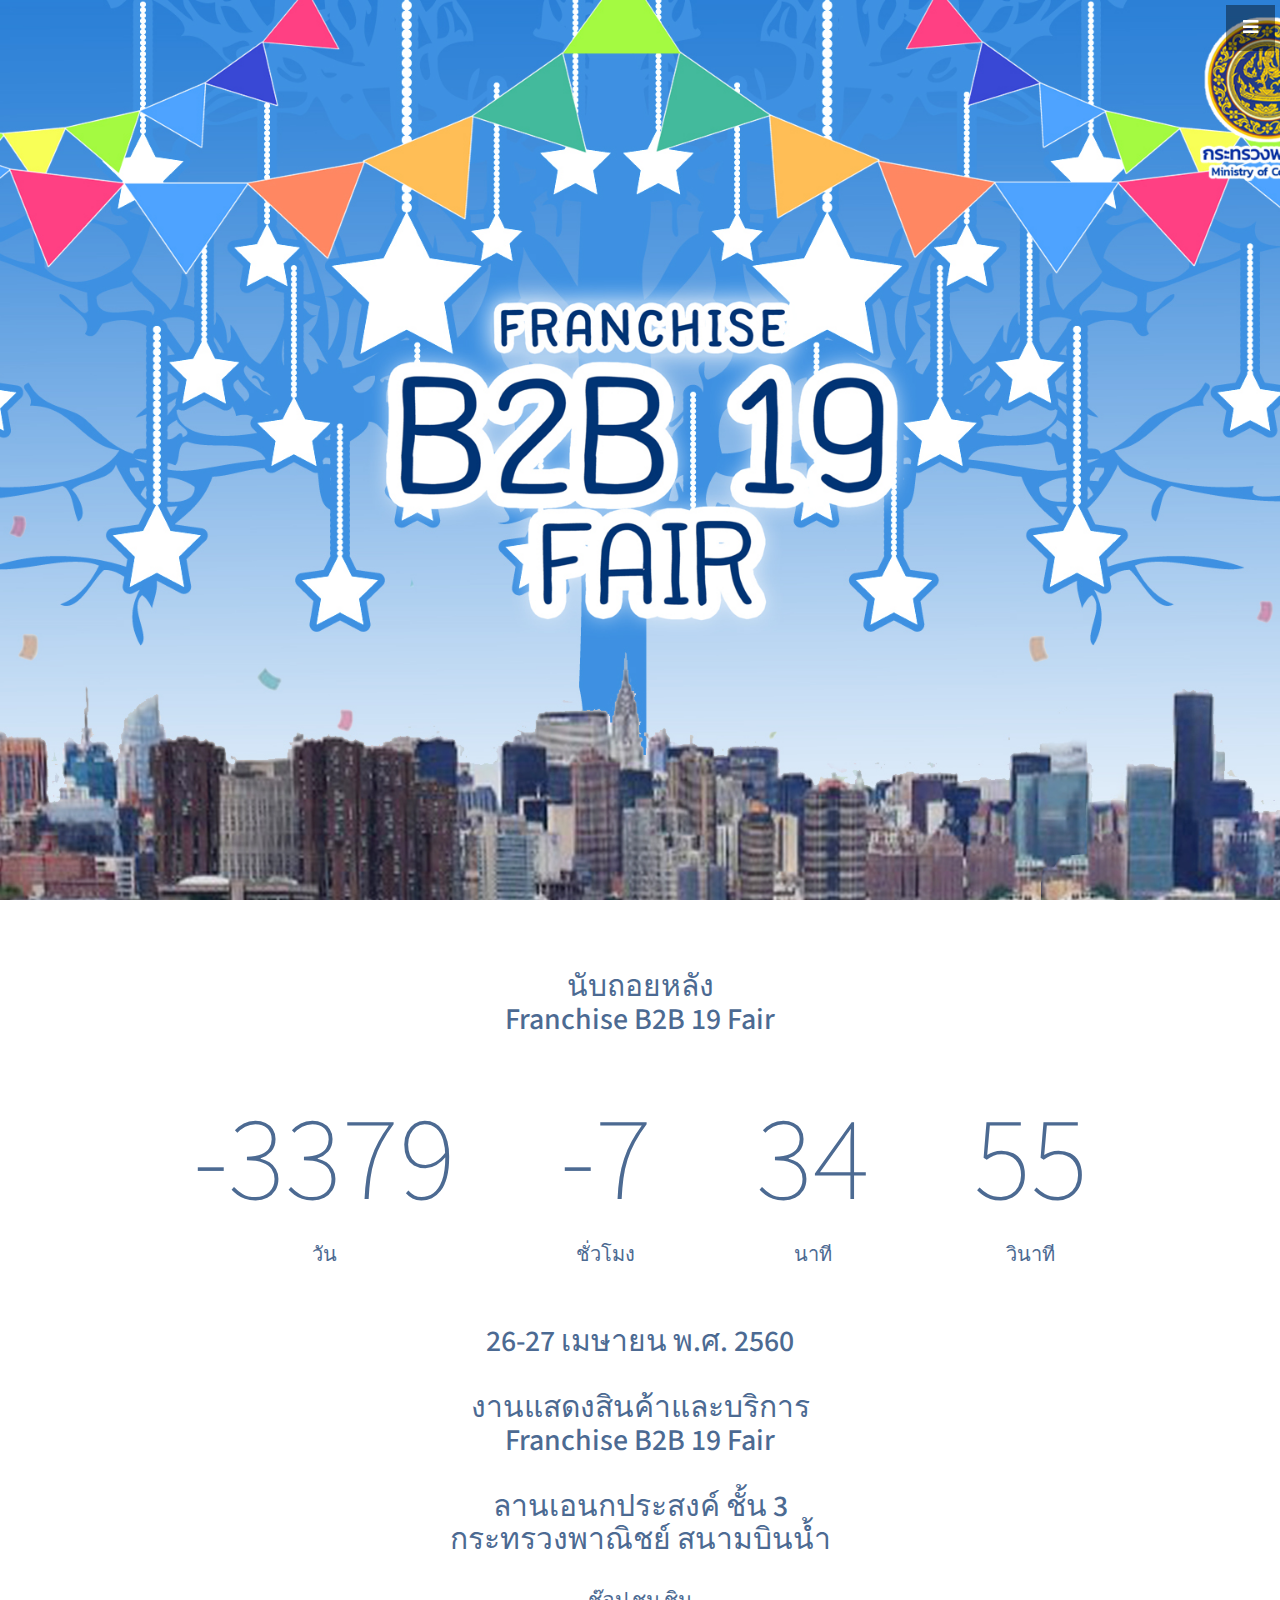
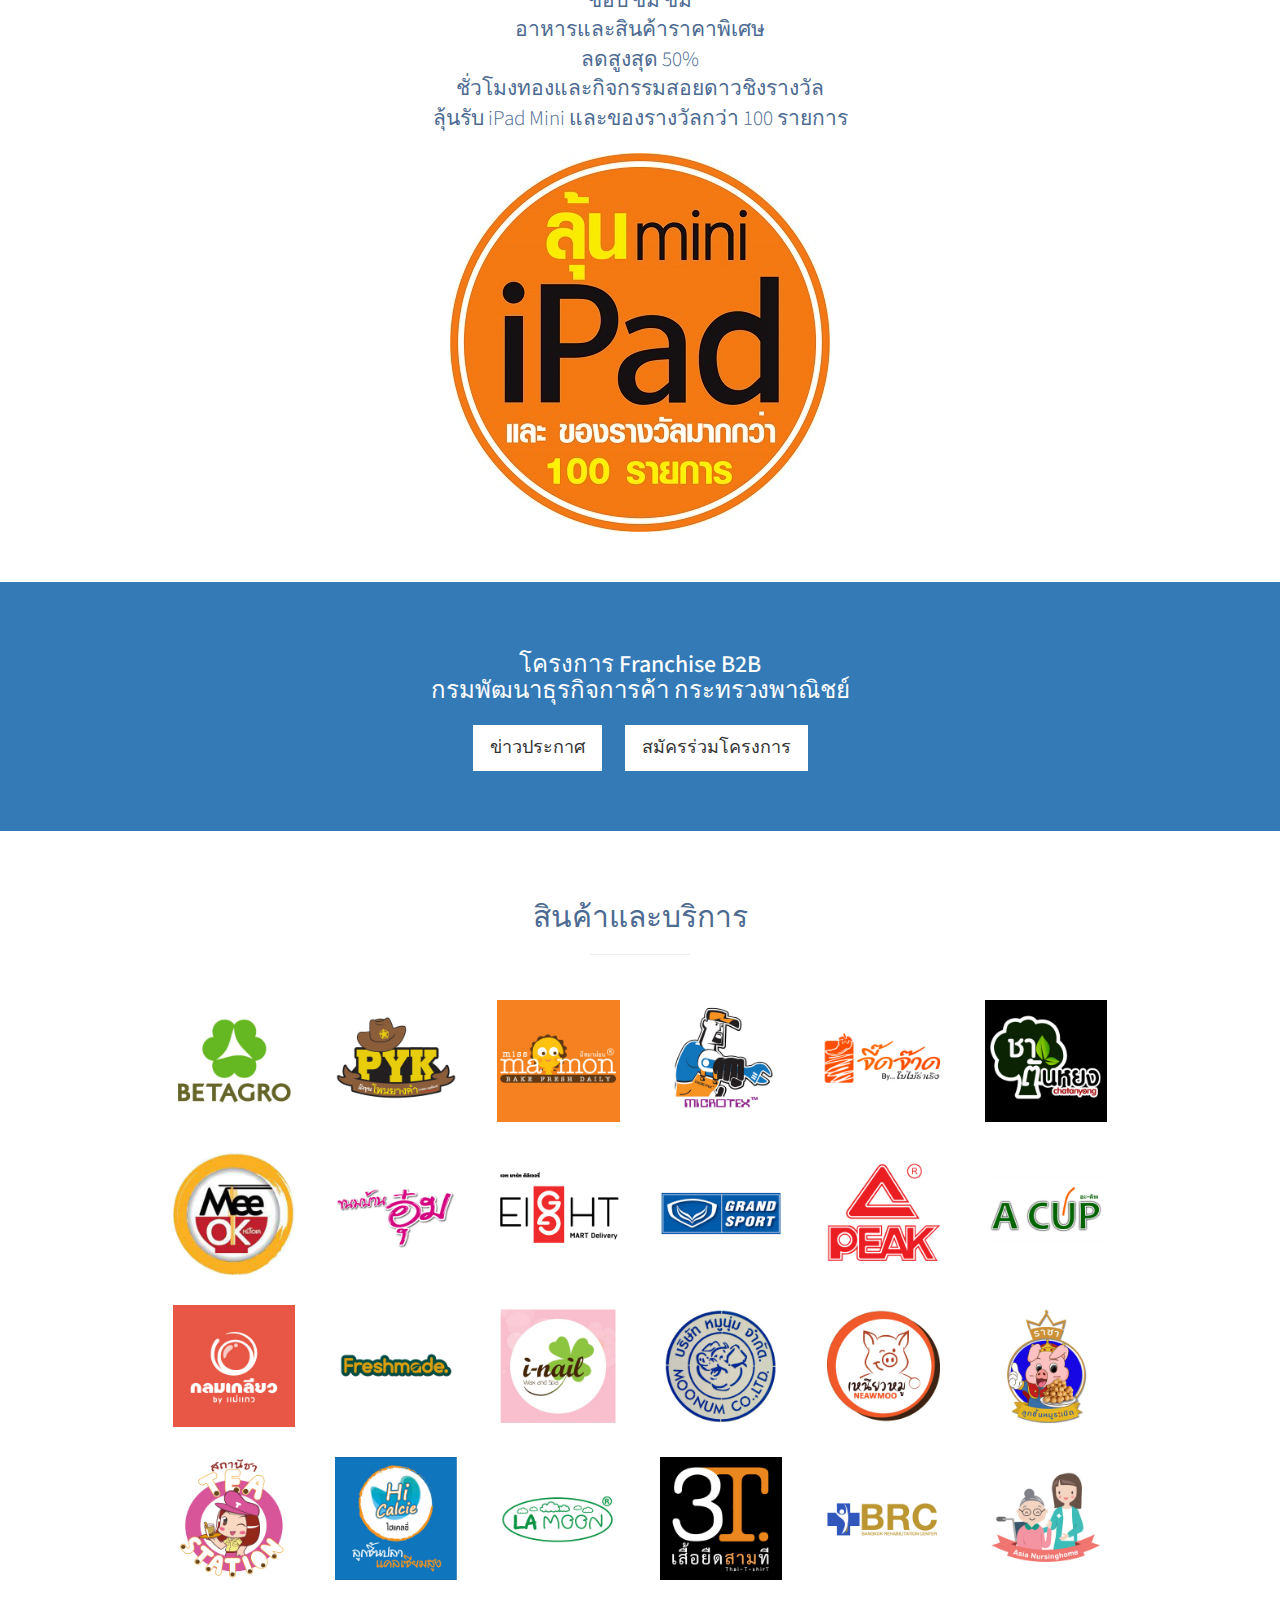
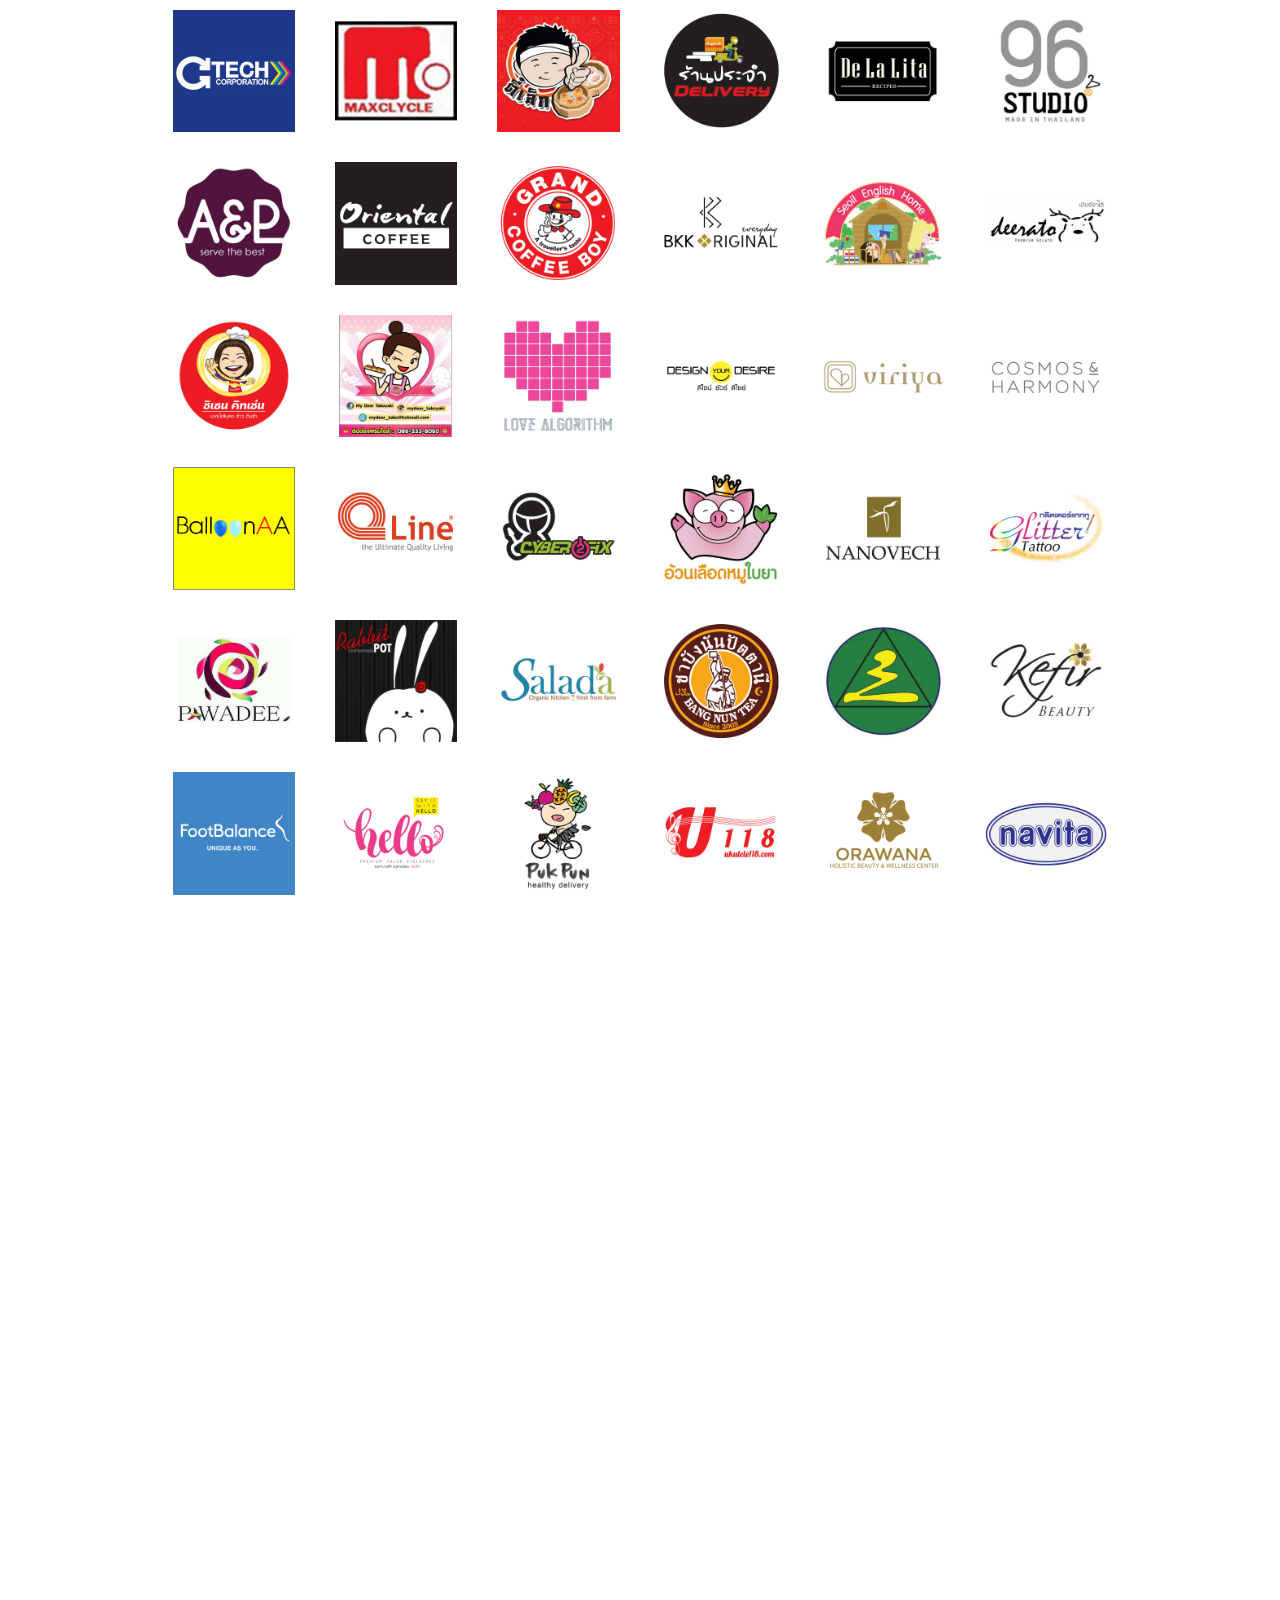
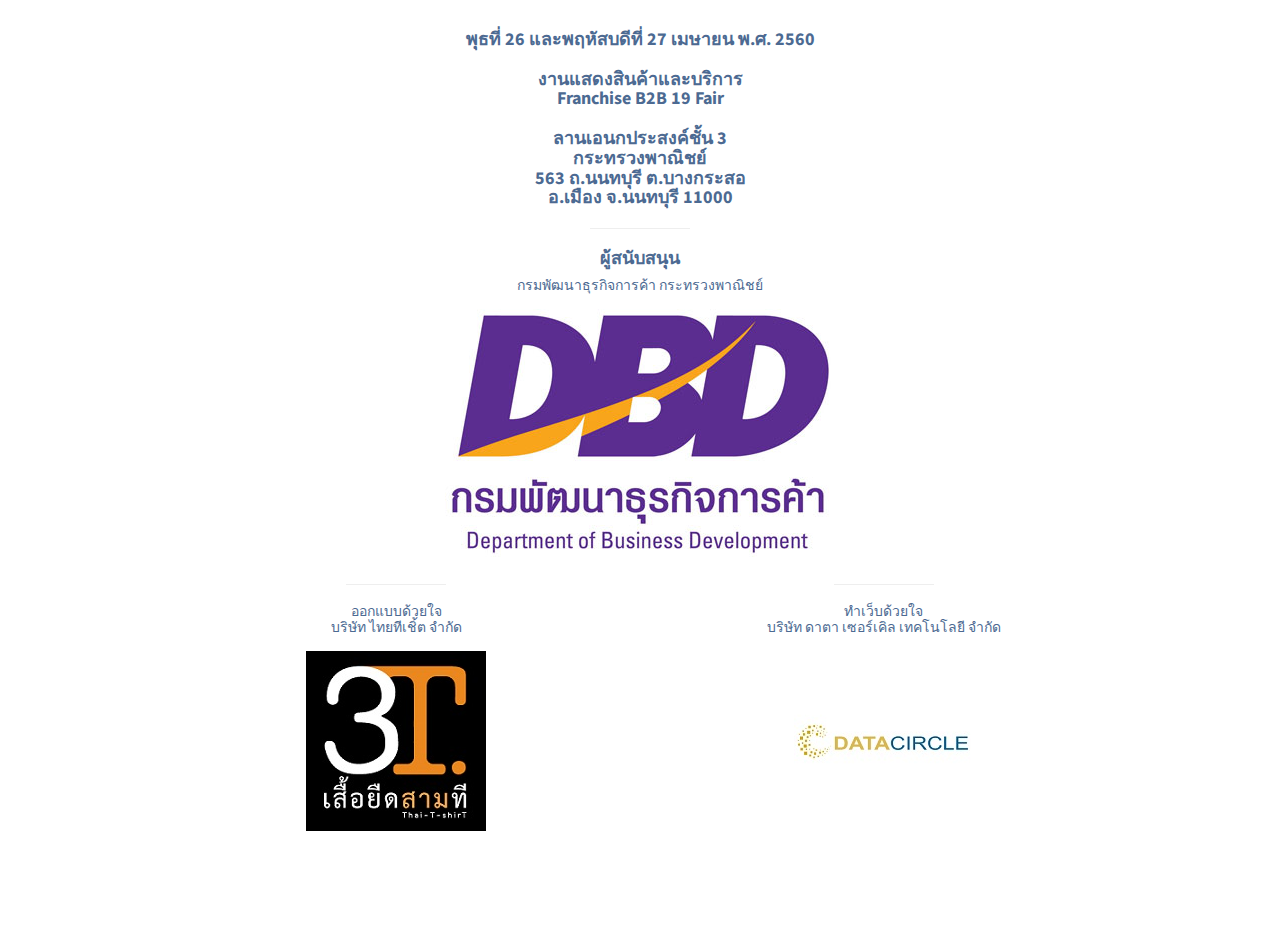
==== index.html @ 7dcd195f "Replace head image" ====
<!DOCTYPE html>
<html lang="en">
<head>
    <meta charset="utf-8">
    <meta http-equiv="X-UA-Compatible" content="IE=edge">
    <meta name="viewport" content="width=device-width, initial-scale=1">
    <meta name="description" content="Franchise B2B 19 Fair งานแสดงสินค้าและบริการวันที่ 26 และ27 เมษายน พ.ศ. 2560 ลานเอนกประสงค์ ชั้น 3 กระทรวงพาณิชย์ สนามบินน้ำ ช๊อป ชม ชิม อาหารและสินค้าราคาพิเศษ ลดสูงสุด 50% ชั่วโมงทองและกิจกรรมสอยดาวชิงรางวัล ลุ้นรับ iPad Mini และของรางวัลกว่า 100 รายการ">
    <meta name="google-site-verification" content="efz-HQY8NPCZhlXodMXHoK1rGiPyn3B67RIrDwfYwGY" />
    <meta name="keywords" content="Franchise, Fair, Event, Promotion, Discount, Market, DBD, B2B, B2B 19, B2B19">
    <meta name="keywords" content="iPad Mini, ราคาพิเศษ, ลดสูงสุด 50%, ลด 50%, ลดราคา">
    <meta name="keywords" content="กรมพัฒนาธุรกิจการค้า, กระทรวงพาณิชย์">
    <meta name="keywords" content="betagro, โพนยางคำ, missmamon, microtex, glovetex, ใบไม้ร่าเริง, ชาตันหยง">
    <meta name="keywords" content="Meeok, ขนมบ้านอุ๋ม, eight mart, grand sport, peak, footbalance, a cup coffee">
    <meta name="keywords" content="กลมเกลียว by แม่แกว, freshmade, i-nail was and spa, หมูนุ่ม, เหนียวหมู, neawmoo, ลูกชิ้นระเบิด">
    <meta name="keywords" content="สถานีชา, teastation, maxcycle, ตี๋เล็กซาลาเปา, ตี๋เล็ก ซาลาเปา, ร้านประจำ Delivery">
    <meta name="keywords" content="de la lita, 96 studio, A&P, Oriental Coffee, Grand Coffee Boy, BKK Original, Seiol English Home">
    <meta name="keywords" content="Deerato, ชิเซนคิทเช่น, QLine, Cyber2fix, อ้วนเลือดหมูใบยา, navovech, Glitter Tattoo, GlitterTattoo">
    <meta name="keywords" content="rabbitpot, กระต่ายขายหม้อ, pawadee, salada, ชาปังนันปัตตานี, Sunwa PET, Kefir Beauty,">
    <meta name="keywords" content="ขนตา Hello, Pukpan, ปลูกปั่น, Ukelule118, Orawana, Navita">
    <meta name="keywords" content="3T Thai T-Shirt, Data Circle, Data Circle Technology">
    <meta name="author" content="Joe Lersak Limwiwatkul">
    <title>Franchise B2B 19 Fair</title>
    <link href="css/bootstrap.min.css" rel="stylesheet">
    <link href="css/b2b.css" rel="stylesheet">
    <link href="font-awesome/css/font-awesome.min.css" rel="stylesheet" type="text/css">
    <link href="https://fonts.googleapis.com/css?family=Source+Sans+Pro:300,400,700,300italic,400italic,700italic" rel="stylesheet" type="text/css">
    <!-- HTML5 Shim and Respond.js IE8 support of HTML5 elements and media queries -->
    <!-- WARNING: Respond.js doesn't work if you view the page via file:// -->
    <!--[if lt IE 9]>
        <script src="https://oss.maxcdn.com/libs/html5shiv/3.7.0/html5shiv.js"></script>
        <script src="https://oss.maxcdn.com/libs/respond.js/1.4.2/respond.min.js"></script>
    <![endif]-->
</head>

<body>
    <a id="menu-toggle" href="#" class="btn btn-dark btn-lg toggle"><i class="fa fa-bars"></i></a>
    <nav id="sidebar-wrapper">
        <ul class="sidebar-nav">
            <a id="menu-close" href="#" class="btn btn-light btn-lg pull-right toggle"><i class="fa fa-times"></i></a>
            <li class="sidebar-brand">
                <a href="#top" onclick=$("#menu-close").click();>Franchise B2B 19 Fair</a>
            </li>
            <li>
                <a href="#about" onclick=$("#menu-close").click();>รายละเอียด</a>
            </li>
            <li>
                <a href="#portfolio" onclick=$("#menu-close").click();>สินค้าและบริการ</a>
            </li>
            <li>
                <a href="#contact" onclick=$("#menu-close").click();>สถานที่</a>
            </li>
        </ul>
    </nav>

    <header id="top" class="header">
        <div class="text-vertical-center">
        </div>
    </header>

    <section id="about" class="about">
        <div class="container">
            <div class="row">
                <div class="col-lg-12 text-center">
                  <h2>
                  นับถอยหลัง<br>Franchise B2B 19 Fair<h2>
                  <div id="clockdiv">
                    <div>
                      <span class="days"></span>
                      <div class="smalltext">วัน</div>
                    </div>
                    <div>
                      <span class="hours"></span>
                      <div class="smalltext">ชั่วโมง</div>
                    </div>
                    <div>
                      <span class="minutes"></span>
                      <div class="smalltext">นาที</div>
                    </div>
                    <div>
                      <span class="seconds"></span>
                      <div class="smalltext">วินาที</div>
                    </div>
                  </div>
                </div>
            </div>
            <div class="row">
                <div class="col-lg-12 text-center">
                    <h2>
                    26-27 เมษายน พ.ศ. 2560<br><br>
                    งานแสดงสินค้าและบริการ<br>
                    Franchise B2B 19 Fair<br><br>
                    ลานเอนกประสงค์ ชั้น 3<br>
                    กระทรวงพาณิชย์ สนามบินน้ำ<br>
                    </h2><br>
                    <p class="lead">
                    ช๊อป ชม ชิม<br>
                    อาหารและสินค้าราคาพิเศษ<br>
                    ลดสูงสุด 50%<br>
                    ชั่วโมงทองและกิจกรรมสอยดาวชิงรางวัล<br>
                    ลุ้นรับ iPad Mini และของรางวัลกว่า 100 รายการ<br>
                    </p>
                </div>
                <div class="col-lg-12 text-center">
                    <img class="img-responsive center-block" src="img/ipad.jpg"/>
                </div>
            </div>
        </div>
        <!-- /.container -->
    </section>

    <aside class="call-to-action bg-primary">
        <div class="container">
            <div class="row">
                <div class="col-lg-12 text-center">
                    <h3>โครงการ Franchise B2B<br>กรมพัฒนาธุรกิจการค้า กระทรวงพาณิชย์</h3>
                    <a target="_blank" href="http://www.dbd.go.th/ewt_news.php?nid=469400713&filename=index" class="btn btn-lg btn-light">ข่าวประกาศ</a>
                    <a target="_blank" href="http://www.dbd.go.th/mobile/news_view.php?nid=647" class="btn btn-lg btn-light">สมัครร่วมโครงการ</a>
                </div>
            </div>
        </div>
    </aside>

    <section id="portfolio" class="portfolio">
        <div class="container">
            <div class="row">
                <div class="col-lg-10 col-lg-offset-1 text-center">
                    <h2>สินค้าและบริการ</h2>
                    <hr class="small">
                    <br>
                    <div class="row">
                      <div class="col-xs-4 col-md-2"><a target="_blank" href="http://www.betagro.com/food/th">
                      <img class="img-portfolio img-responsive" src="b/b2b 050.jpg"></a></div>
                      <div class="col-xs-4 col-md-2"><a target="_blank" href="http://www.chokdeedimsum.com/">
                      <img class="img-portfolio img-responsive" src="b/b2b 029.jpg"></a></div>
                      <div class="col-xs-4 col-md-2"><a target="_blank" href="http://www.missmamon.com/">
                      <img class="img-portfolio img-responsive" src="b/b2b 003.jpg"></a></div>
                      <div class="col-xs-4 col-md-2"><a target="_blank" href="http://www.glovetex.com/">
                      <img class="img-portfolio img-responsive" src="b/b2b 063.jpg"></a></div>
                      <div class="col-xs-4 col-md-2"><a target="_blank" href="https://www.facebook.com/%E0%B8%88%E0%B8%B5%E0%B9%8A%E0%B8%94%E0%B8%88%E0%B9%8A%E0%B8%B2%E0%B8%94-by-%E0%B9%83%E0%B8%9A%E0%B9%84%E0%B8%A1%E0%B9%89%E0%B8%A3%E0%B9%88%E0%B8%B2%E0%B9%80%E0%B8%A3%E0%B8%B4%E0%B8%87-445430405650750/">
                      <img class="img-portfolio img-responsive" src="b/b2b 011.jpg"></a></div>
                      <div class="col-xs-4 col-md-2"><a target="_blank" href="https://sites.google.com/a/sau.ac.th/cha-tanhyng/tid-tx-fae-rn-sis">
                      <img class="img-portfolio img-responsive" src="b/b2b 023.jpg"></a></div>
                    </div>
                    <br>
                    <div class="row">
                      <div class="col-xs-4 col-md-2"><a target="_blank" href="https://www.facebook.com/MeeOK11/">
                      <img class="img-portfolio img-responsive" src="b/b2b 001.jpg"></a></div>
                      <div class="col-xs-4 col-md-2"><a target="_blank" href="https://www.facebook.com/kanomBaanAum/">
                      <img class="img-portfolio img-responsive" src="b/b2b 002.jpg"></a></div>
                      <div class="col-xs-4 col-md-2"><a target="_blank" href="https://www.facebook.com/EightMart/">
                      <img class="img-portfolio img-responsive" src="b/b2b 004.jpg"></a></div>
                      <div class="col-xs-4 col-md-2"><a target="_blank" href="http://grandsport.com/web/index.php">
                      <img class="img-portfolio img-responsive" src="b/b2b 062.jpg"></a></div>
                      <div class="col-xs-4 col-md-2"><a target="_blank" href="https://www.facebook.com/peaksportthailandfanpage/">
                      <img class="img-portfolio img-responsive" src="b/b2b 006.jpg"></a></div>
                      <div class="col-xs-4 col-md-2"><a target="_blank" href="https://www.facebook.com/acupbyjoe/">
                      <img class="img-portfolio img-responsive" src="b/b2b 007.jpg"></a></div>
                    </div>
                    <br>
                    <div class="row">
                      <div class="col-xs-4 col-md-2"><a target="_blank" href="https://www.facebook.com/bualoyKK/">
                      <img class="img-portfolio img-responsive" src="b/b2b 008.jpg"></a></div>
                      <div class="col-xs-4 col-md-2"><a target="_blank" href="#">
                      <img class="img-portfolio img-responsive" src="b/b2b 009.jpg"></a></div>
                      <div class="col-xs-4 col-md-2"><a target="_blank" href="https://www.facebook.com/i.wax.spa/">
                      <img class="img-portfolio img-responsive" src="b/b2b 010.jpg"></a></div>
                      <div class="col-xs-4 col-md-2"><a target="_blank" href="https://www.facebook.com/nop.moonoom/">
                      <img class="img-portfolio img-responsive" src="b/b2b 052.jpg"></a></div>
                      <div class="col-xs-4 col-md-2"><a target="_blank" href="https://www.facebook.com/neawmoogroup/">
                      <img class="img-portfolio img-responsive" src="b/b2b 012.jpg"></a></div>
                      <div class="col-xs-4 col-md-2"><a target="_blank" href="https://www.facebook.com/rajaporkball/">
                      <img class="img-portfolio img-responsive" src="b/b2b 067.jpg"></a></div>
                    </div>
                    <br>
                    <div class="row">
                      <div class="col-xs-4 col-md-2"><a target="_blank" href="https://www.facebook.com/Teastation">
                      <img class="img-portfolio img-responsive" src="b/b2b 014.jpg"></a></div>
                      <div class="col-xs-4 col-md-2"><a target="_blank" href="https://www.facebook.com/hicalciesadmin/">
                      <img class="img-portfolio img-responsive" src="b/b2b 016.jpg"></a></div>
                      <div class="col-xs-4 col-md-2"><a target="_blank" href="https://www.facebook.com/%E0%B8%A5%E0%B8%B0%E0%B8%A1%E0%B8%B8%E0%B8%99-%E0%B8%9E%E0%B8%B8%E0%B8%94%E0%B8%94%E0%B8%B4%E0%B9%89%E0%B8%87%E0%B8%A1%E0%B8%B0%E0%B8%9E%E0%B8%A3%E0%B9%89%E0%B8%B2%E0%B8%A7%E0%B8%AD%E0%B9%88%E0%B8%AD%E0%B8%99-%E0%B8%AA%E0%B8%B2%E0%B8%82%E0%B8%B2%E0%B9%83%E0%B8%AB%E0%B8%8D%E0%B9%88-607990685970882/">
                      <img class="img-portfolio img-responsive" src="b/b2b 017.jpg"></a></div>
                      <div class="col-xs-4 col-md-2"><a target="_blank" href="http://www.thai-t-shirt.com/">
                      <img class="img-portfolio img-responsive" src="b/b2b 019.jpg"></a></div>
                      <div class="col-xs-4 col-md-2"><a target="_blank" href="http://www.bkkrehabcenter.com">
                      <img class="img-portfolio img-responsive" src="b/b2b 022.jpg"></a></div>
                      <div class="col-xs-4 col-md-2"><a target="_blank" href="http://www.asianursinghome.com">
                      <img class="img-portfolio img-responsive" src="b/b2b 049.jpg"></a></div>
                    </div>
                    <br>
                    <div class="row">
                      <div class="col-xs-4 col-md-2"><a target="_blank" href="http://www.g-techgroup.com/g-techproducts/index.php">
                      <img class="img-portfolio img-responsive" src="b/b2b 015.jpg"></a></div>
                      <div class="col-xs-4 col-md-2"><a target="_blank" href="https://www.facebook.com/profile.php?id=100001467296195">
                      <img class="img-portfolio img-responsive" src="b/b2b 024.jpg"></a></div>
                      <div class="col-xs-4 col-md-2"><a target="_blank" href="https://www.facebook.com/teeleksalapao/">
                      <img class="img-portfolio img-responsive" src="b/b2b 025.jpg"></a></div>
                      <div class="col-xs-4 col-md-2"><a target="_blank" href="https://www.facebook.com/ranprajum/">
                      <img class="img-portfolio img-responsive" src="b/b2b 026.jpg"></a></div>
                      <div class="col-xs-4 col-md-2"><a target="_blank" href="https://www.facebook.com/delalita.recipes/">
                      <img class="img-portfolio img-responsive" src="b/b2b 027.jpg"></a></div>
                      <div class="col-xs-4 col-md-2"><a target="_blank" href="https://www.facebook.com/96StudioShop/">
                      <img class="img-portfolio img-responsive" src="b/b2b 028.jpg"></a></div>
                    </div>
                    <br>
                    <div class="row">
                      <div class="col-xs-4 col-md-2"><a target="_blank" href="http://www.organicmangosteen.net/">
                      <img class="img-portfolio img-responsive" src="b/b2b 030.jpg"></a></div>
                      <div class="col-xs-4 col-md-2"><a target="_blank" href="https://www.facebook.com/orientalcoffeeandtea/">
                      <img class="img-portfolio img-responsive" src="b/b2b 031.jpg"></a></div>
                      <div class="col-xs-4 col-md-2"><a target="_blank" href="http://www.coffeeboy.co.th/15061428/grand-coffee-boy">
                      <img class="img-portfolio img-responsive" src="b/b2b 032.jpg"></a></div>
                      <div class="col-xs-4 col-md-2"><a target="_blank" href="https://www.facebook.com/bkkoriginal/">
                      <img class="img-portfolio img-responsive" src="b/b2b 033.jpg"></a></div>
                      <div class="col-xs-4 col-md-2"><a target="_blank" href="#">
                      <img class="img-portfolio img-responsive" src="b/b2b 034.jpg"></a></div>
                      <div class="col-xs-4 col-md-2"><a target="_blank" href="https://www.facebook.com/deerato/">
                      <img class="img-portfolio img-responsive" src="b/b2b 035.jpg"></a></div>
                    </div>
                    <br>
                    <div class="row">
                      <div class="col-xs-4 col-md-2"><a target="_blank" href="https://www.facebook.com/ILoveChiseng/">
                      <img class="img-portfolio img-responsive" src="b/b2b 036.jpg"></a></div>
                      <div class="col-xs-4 col-md-2"><a target="_blank" href="https://www.facebook.com/MyDearTakoyaki/">
                      <img class="img-portfolio img-responsive" src="b/b2b 037.jpg"></a></div>
                      <div class="col-xs-4 col-md-2"><a target="_blank" href="https://www.facebook.com/lovalgorithm/">
                      <img class="img-portfolio img-responsive" src="b/b2b 040.jpg"></a></div>
                      <div class="col-xs-4 col-md-2"><a target="_blank" href="#">
                      <img class="img-portfolio img-responsive" src="b/b2b 041.jpg"></a></div>
                      <div class="col-xs-4 col-md-2"><a target="_blank" href="https://www.facebook.com/viriya.weddingcard/">
                      <img class="img-portfolio img-responsive" src="b/b2b 043.jpg"></a></div>
                      <div class="col-xs-4 col-md-2"><a target="_blank" href="http://www.cosmosandharmony.com">
                      <img class="img-portfolio img-responsive" src="b/b2b 044.jpg"></a></div>
                    </div>
                    <br>
                    <div class="row">
                      <div class="col-xs-4 col-md-2"><a target="_blank" href="http://www.balloonaa.com/">
                      <img class="img-portfolio img-responsive" src="b/b2b 046.jpg"></a></div>
                      <div class="col-xs-4 col-md-2"><a target="_blank" href="http://www.qline.co.th/">
                      <img class="img-portfolio img-responsive" src="b/b2b 047.jpg"></a></div>
                      <div class="col-xs-4 col-md-2"><a target="_blank" href="http://www.cyber2fix.com/">
                      <img class="img-portfolio img-responsive" src="b/b2b 048.jpg"></a></div>
                      <div class="col-xs-4 col-md-2"><a target="_blank" href="https://www.facebook.com/%E0%B8%AD%E0%B9%89%E0%B8%A7%E0%B8%99%E0%B9%80%E0%B8%A5%E0%B8%B7%E0%B8%AD%E0%B8%94%E0%B8%AB%E0%B8%A1%E0%B8%B9%E0%B9%83%E0%B8%9A%E0%B8%A2%E0%B8%B2-%E0%B8%97%E0%B9%88%E0%B8%B2%E0%B8%AD%E0%B8%B4%E0%B8%90-247383912061578/">
                      <img class="img-portfolio img-responsive" src="b/b2b 021.jpg"></a></div>
                      <div class="col-xs-4 col-md-2"><a target="_blank" href="http://www.nanovechshop.com/">
                      <img class="img-portfolio img-responsive" src="b/b2b 051.jpg"></a></div>
                      <div class="col-xs-4 col-md-2"><a target="_blank" href="http://www.glitter-tattoo.com/">
                      <img class="img-portfolio img-responsive" src="b/b2b 053.jpg"></a></div>
                    </div>
                    <br>
                    <div class="row">
                      <div class="col-xs-4 col-md-2"><a target="_blank" href="#">
                      <img class="img-portfolio img-responsive" src="b/b2b 054.jpg"></a></div>
                      <div class="col-xs-4 col-md-2"><a target="_blank" href="https://www.facebook.com/RabbitPot1/">
                      <img class="img-portfolio img-responsive" src="b/b2b 055.jpg"></a></div>
                      <div class="col-xs-4 col-md-2"><a target="_blank" href="https://www.facebook.com/SaladaOrganicKitchen/">
                      <img class="img-portfolio img-responsive" src="b/b2b 056.jpg"></a></div>
                      <div class="col-xs-4 col-md-2"><a target="_blank" href="https://www.facebook.com/%E0%B8%8A%E0%B8%B2%E0%B8%9A%E0%B8%B1%E0%B8%87%E0%B8%99%E0%B8%B1%E0%B8%99-%E0%B8%9B%E0%B8%B1%E0%B8%95%E0%B8%95%E0%B8%B2%E0%B8%99%E0%B8%B5-339356502935417/">
                      <img class="img-portfolio img-responsive" src="b/b2b 057.jpg"></a></div>
                      <div class="col-xs-4 col-md-2"><a target="_blank" href="http://www.sunwapet.com/">
                      <img class="img-portfolio img-responsive" src="b/b2b 058.jpg"></a></div>
                      <div class="col-xs-4 col-md-2"><a target="_blank" href="https://www.facebook.com/kefirbeautycollectionproduct/">
                      <img class="img-portfolio img-responsive" src="b/b2b 059.jpg"></a></div>
                    </div>
                    <br>
                    <div class="row">
                      <div class="col-xs-4 col-md-2"><a target="_blank" href="https://www.facebook.com/FootBalanceThailand/">
                      <img class="img-portfolio img-responsive" src="b/b2b 060.jpg"></a></div>
                      <div class="col-xs-4 col-md-2"><a target="_blank" href="https://www.facebook.com/hello.eyelashes/">
                      <img class="img-portfolio img-responsive" src="b/b2b 061.jpg"></a></div>
                      <div class="col-xs-4 col-md-2"><a target="_blank" href="https://www.pukpun.com/th/main">
                      <img class="img-portfolio img-responsive" src="b/b2b 005.jpg"></a></div>
                      <div class="col-xs-4 col-md-2"><a target="_blank" href="http://www.ukulele118.com/store/">
                      <img class="img-portfolio img-responsive" src="b/b2b 064.jpg"></a></div>
                      <div class="col-xs-4 col-md-2"><a target="_blank" href="http://drorawan.com/orawana-body-treatment/">
                      <img class="img-portfolio img-responsive" src="b/b2b 065.jpg"></a></div>
                      <div class="col-xs-4 col-md-2"><a target="_blank" href="https://www.facebook.com/meloncenter">
                      <img class="img-portfolio img-responsive" src="b/b2b 066.jpg"></a></div>
                    </div>
                    <br>
                    <div class="row">
                    </div>
                </div>
                <!-- /.col-lg-10 -->
            </div>
            <!-- /.row -->
        </div>
        <!-- /.container -->
    </section>

    <section id="contact" class="map">
        <iframe width="100%" height="100%" frameborder="0" scrolling="no" marginheight="0" marginwidth="0" src="https://www.google.com/maps/embed?pb=!1m18!1m12!1m3!1d3873.2648632310547!2d100.48460551384065!3d13.883104797979898!2m3!1f0!2f0!3f0!3m2!1i1024!2i768!4f13.1!3m3!1m2!1s0x30e29b4f1ae98413%3A0x6595e0cb4e834d94!2z4LiB4Lij4Lih4Lie4Lix4LiS4LiZ4Liy4LiY4Li44Lij4LiB4Li04LiI4LiB4Liy4Lij4LiE4LmJ4LiyIOC4geC4o-C4sOC4l-C4o-C4p-C4h-C4nuC4suC4k-C4tOC4iuC4ouC5jA!5e0!3m2!1sen!2sth!4v1492057896187"></iframe></iframe>
        <br />
        <small>
            <a href="https://www.google.com/maps/embed?pb=!1m18!1m12!1m3!1d3873.2648632310547!2d100.48460551384065!3d13.883104797979898!2m3!1f0!2f0!3f0!3m2!1i1024!2i768!4f13.1!3m3!1m2!1s0x30e29b4f1ae98413%3A0x6595e0cb4e834d94!2z4LiB4Lij4Lih4Lie4Lix4LiS4LiZ4Liy4LiY4Li44Lij4LiB4Li04LiI4LiB4Liy4Lij4LiE4LmJ4LiyIOC4geC4o-C4sOC4l-C4o-C4p-C4h-C4nuC4suC4k-C4tOC4iuC4ouC5jA!5e0!3m2!1sen!2sth!4v1492057896187"></a>
        </small>
    </section>

    <footer>
        <div class="container">
            <div class="row">
                <div class="col-lg-10 col-lg-offset-1 text-center">
                    <h4><strong>
                    พุธที่ 26 และพฤหัสบดีที่ 27 เมษายน พ.ศ. 2560<br><br>
                    งานแสดงสินค้าและบริการ<br>
                    Franchise B2B 19 Fair<br><br>
                    ลานเอนกประสงค์ชั้น 3<br>
                    กระทรวงพาณิชย์<br>
                    563 ถ.นนทบุรี ต.บางกระสอ <br>
                    อ.เมือง จ.นนทบุรี 11000
                    </strong></h4>
                    <hr class="small">
                    <h4>
                        <strong>ผู้สนับสนุน</strong><br><h4>
                        <h5>กรมพัฒนาธุรกิจการค้า กระทรวงพาณิชย์</h5>
                        <a target="_blank" href="http://www.dbd.go.th"><img class="img-portfolio img-responsive" src="img/dbd.jpg"/></a>
                </div>
              </div>
              <div class="row">
                <div class="col-lg-3 col-lg-offset-2 text-center">
                  <hr class="small">
                  <h5>ออกแบบด้วยใจ<br>บริษัท ไทยทีเชิ้ต จำกัด</h5>
                  <a target="_blank" href="http://www.thai-t-shirt.com">
                    <img class="img-portfolio img-responsive" src="img/b2b 019.jpg"/></a>
                </div>
                <div class="col-lg-3 col-lg-offset-2 text-center">
                  <hr class="small">
                  <h5>ทำเว็บด้วยใจ<br>บริษัท ดาตา เซอร์เคิล เทคโนโลยี จำกัด</h5>
                  <a target="_blank" href="mailto:joe@datacircle.xyz">
                    <img class="img-portfolio img-responsive" src="img/b2b 013.jpg"/></a>
                </div>
                    <!-- <div class="col-sm-4 col-xs-6 text-center">
                    </div>-->
            </div>
        </div>
        <a id="to-top" href="#top" class="btn btn-dark btn-lg"><i class="fa fa-chevron-up fa-fw fa-1x"></i></a>
    </footer>

    <script src="js/jquery.js"></script>
    <script src="js/bootstrap.min.js"></script>
    <script src="js/clock.js"></script>
    <script>
    $("#menu-close").click(function(e) {
        e.preventDefault();
        $("#sidebar-wrapper").toggleClass("active");
    });
    $("#menu-toggle").click(function(e) {
        e.preventDefault();
        $("#sidebar-wrapper").toggleClass("active");
    });
    $(function() {
        $('a[href*=#]:not([href=#],[data-toggle],[data-target],[data-slide])').click(function() {
            if (location.pathname.replace(/^\//, '') == this.pathname.replace(/^\//, '') || location.hostname == this.hostname) {
                var target = $(this.hash);
                target = target.length ? target : $('[name=' + this.hash.slice(1) + ']');
                if (target.length) {
                    $('html,body').animate({
                        scrollTop: target.offset().top
                    }, 1000);
                    return false;
                }
            }
        });
    });
    var fixed = false;
    $(document).scroll(function() {
        if ($(this).scrollTop() > 250) {
            if (!fixed) {
                fixed = true;
                // $('#to-top').css({position:'fixed', display:'block'});
                $('#to-top').show("slow", function() {
                    $('#to-top').css({
                        position: 'fixed',
                        display: 'block'
                    });
                });
            }
        } else {
            if (fixed) {
                fixed = false;
                $('#to-top').hide("slow", function() {
                    $('#to-top').css({
                        display: 'none'
                    });
                });
            }
        }
    });
    // Disable Google Maps scrolling
    // See http://stackoverflow.com/a/25904582/1607849
    // Disable scroll zooming and bind back the click event
    var onMapMouseleaveHandler = function(event) {
        var that = $(this);
        that.on('click', onMapClickHandler);
        that.off('mouseleave', onMapMouseleaveHandler);
        that.find('iframe').css("pointer-events", "none");
    }
    var onMapClickHandler = function(event) {
            var that = $(this);
            // Disable the click handler until the user leaves the map area
            that.off('click', onMapClickHandler);
            // Enable scrolling zoom
            that.find('iframe').css("pointer-events", "auto");
            // Handle the mouse leave event
            that.on('mouseleave', onMapMouseleaveHandler);
        }
        // Enable map zooming with mouse scroll when the user clicks the map
    $('.map').on('click', onMapClickHandler);
    (function(i,s,o,g,r,a,m){i['GoogleAnalyticsObject']=r;i[r]=i[r]||function(){
    (i[r].q=i[r].q||[]).push(arguments)},i[r].l=1*new Date();a=s.createElement(o),
    m=s.getElementsByTagName(o)[0];a.async=1;a.src=g;m.parentNode.insertBefore(a,m)
    })(window,document,'script','https://www.google-analytics.com/analytics.js','ga');
      ga('create', 'UA-97419580-1', 'auto');
      ga('send', 'pageview');
    </script>
</body>
</html>
---- css/b2b.css ----
/* Global Styles */

html,
body {
    width: 100%;
    height: 100%;
}

body {
	color: #4C6A92;	
    font-family: "Source Sans Pro","Helvetica Neue",Helvetica,Arial,sans-serif;
}

.text-vertical-center {
    display: table-cell;
    text-align: center;
    vertical-align: middle;
}

.text-vertical-center h1 {
    margin: 0;
    padding: 0;
    font-size: 4.5em;
    font-weight: 700;
}

/* Custom Button Styles */

.btn-dark {
    border-radius: 0;
    color: #fff;
    background-color: rgba(0,0,0,0.4);
}

.btn-dark:hover,
.btn-dark:focus,
.btn-dark:active {
    color: #fff;
    background-color: rgba(0,0,0,0.7);
}

.btn-light {
    border-radius: 0;
    color: #333;
    background-color: rgb(255,255,255);
}

.btn-light:hover,
.btn-light:focus,
.btn-light:active {
    color: #333;
    background-color: rgba(255,255,255,0.8);
}

/* Custom Horizontal Rule */

hr.small {
    max-width: 100px;
}

/* Side Menu */

#sidebar-wrapper {
    z-index: 1000;
    position: fixed;
    right: 0;
    width: 250px;
    height: 100%;
    transform: translateX(250px);
    overflow-y: auto;
    background: #222;
    -webkit-transition: all 0.4s ease 0s;
    -moz-transition: all 0.4s ease 0s;
    -ms-transition: all 0.4s ease 0s;
    -o-transition: all 0.4s ease 0s;
    transition: all 0.4s ease 0s;
}

.sidebar-nav {
    position: absolute;
    top: 0;
    width: 250px;
    margin: 0;
    padding: 0;
    list-style: none;
}

.sidebar-nav li {
    text-indent: 20px;
    line-height: 40px;
}

.sidebar-nav li a {
    display: block;
    text-decoration: none;
    color: #999;
}

.sidebar-nav li a:hover {
    text-decoration: none;
    color: #fff;
    background: rgba(255,255,255,0.2);
}

.sidebar-nav li a:active,
.sidebar-nav li a:focus {
    text-decoration: none;
}

.sidebar-nav > .sidebar-brand {
    height: 55px;
    font-size: 18px;
    line-height: 55px;
}

.sidebar-nav > .sidebar-brand a {
    color: #999;
}

.sidebar-nav > .sidebar-brand a:hover {
    color: #fff;
    background: none;
}

#menu-toggle {
    z-index: 1;
    position: fixed;
    top: 0;
    right: 0;
}

#sidebar-wrapper.active {
    right: 250px;
    width: 250px;
    -webkit-transition: all 0.4s ease 0s;
    -moz-transition: all 0.4s ease 0s;
    -ms-transition: all 0.4s ease 0s;
    -o-transition: all 0.4s ease 0s;
    transition: all 0.4s ease 0s;
}

.toggle {
    margin: 5px 5px 0 0;
}

/* Header */

.header {
    display: table;
    position: relative;
    width: 100%;
    height: 100%;
    background: url(../img/b2bhead02.jpg) no-repeat center center scroll;
    -webkit-background-size: cover;
    -moz-background-size: cover;
    background-size: cover;
    -o-background-size: cover;
}

/* About */

.about {
    padding: 50px 0;
}

/* Services */

.services {
    padding: 50px 0;
}

.service-item {
    margin-bottom: 30px;
}

/* Callout */

.callout {
    display: table;
    width: 100%;
    height: 100%;
    color: #fff;
    background: url(../img/dbd_franchise.jpg) no-repeat center center scroll;
    -webkit-background-size: cover;
    -moz-background-size: cover;
    background-size: cover;
    -o-background-size: cover;
}

/* Portfolio */

.portfolio {
	margin: 50px 0 100px 0;
    /* padding: 50px 0; */
}

.portfolio-item {
    margin-bottom: 30px;
}

.img-portfolio {
    margin: 0 auto;
    padding: 5px 5px;
    vertical-align: middle;
}

.img-portfolio:hover {
    opacity: 0.8;
}

/* Call to Action */

.call-to-action {
    padding: 50px 0;
}

.call-to-action .btn {
    margin: 10px;
}

/* Map */

.map {
    height: 500px;
}

@media(max-width:768px) {
    .map {
        height: 75%;
    }
}

.map iframe {
    pointer-events: none;
}

/* Footer */

footer {
    padding: 100px 0;
}

#to-top {
  display: none;
  position: fixed;
  bottom: 5px;
  right: 5px;
}

/* Clockdiv */

#clockdiv{
	display: inline-block;
	font-weight: 200;
	text-align: center;
	font-size: 120px;
}

#clockdiv > div{
	margin: 20px;
	display: inline-block;
	padding: 10px;
	/* border-radius: 3px;*/
	/* background: #00BF96; */
}

#clockdiv div > span{ 
	display: inline-block;  
	padding: 10px;
	/* border-radius: 3px;
	background: #00816A; */
}

.smalltext{
	font-family: san-serif; 
	padding-top: 5px;
	font-size: 20px;
}
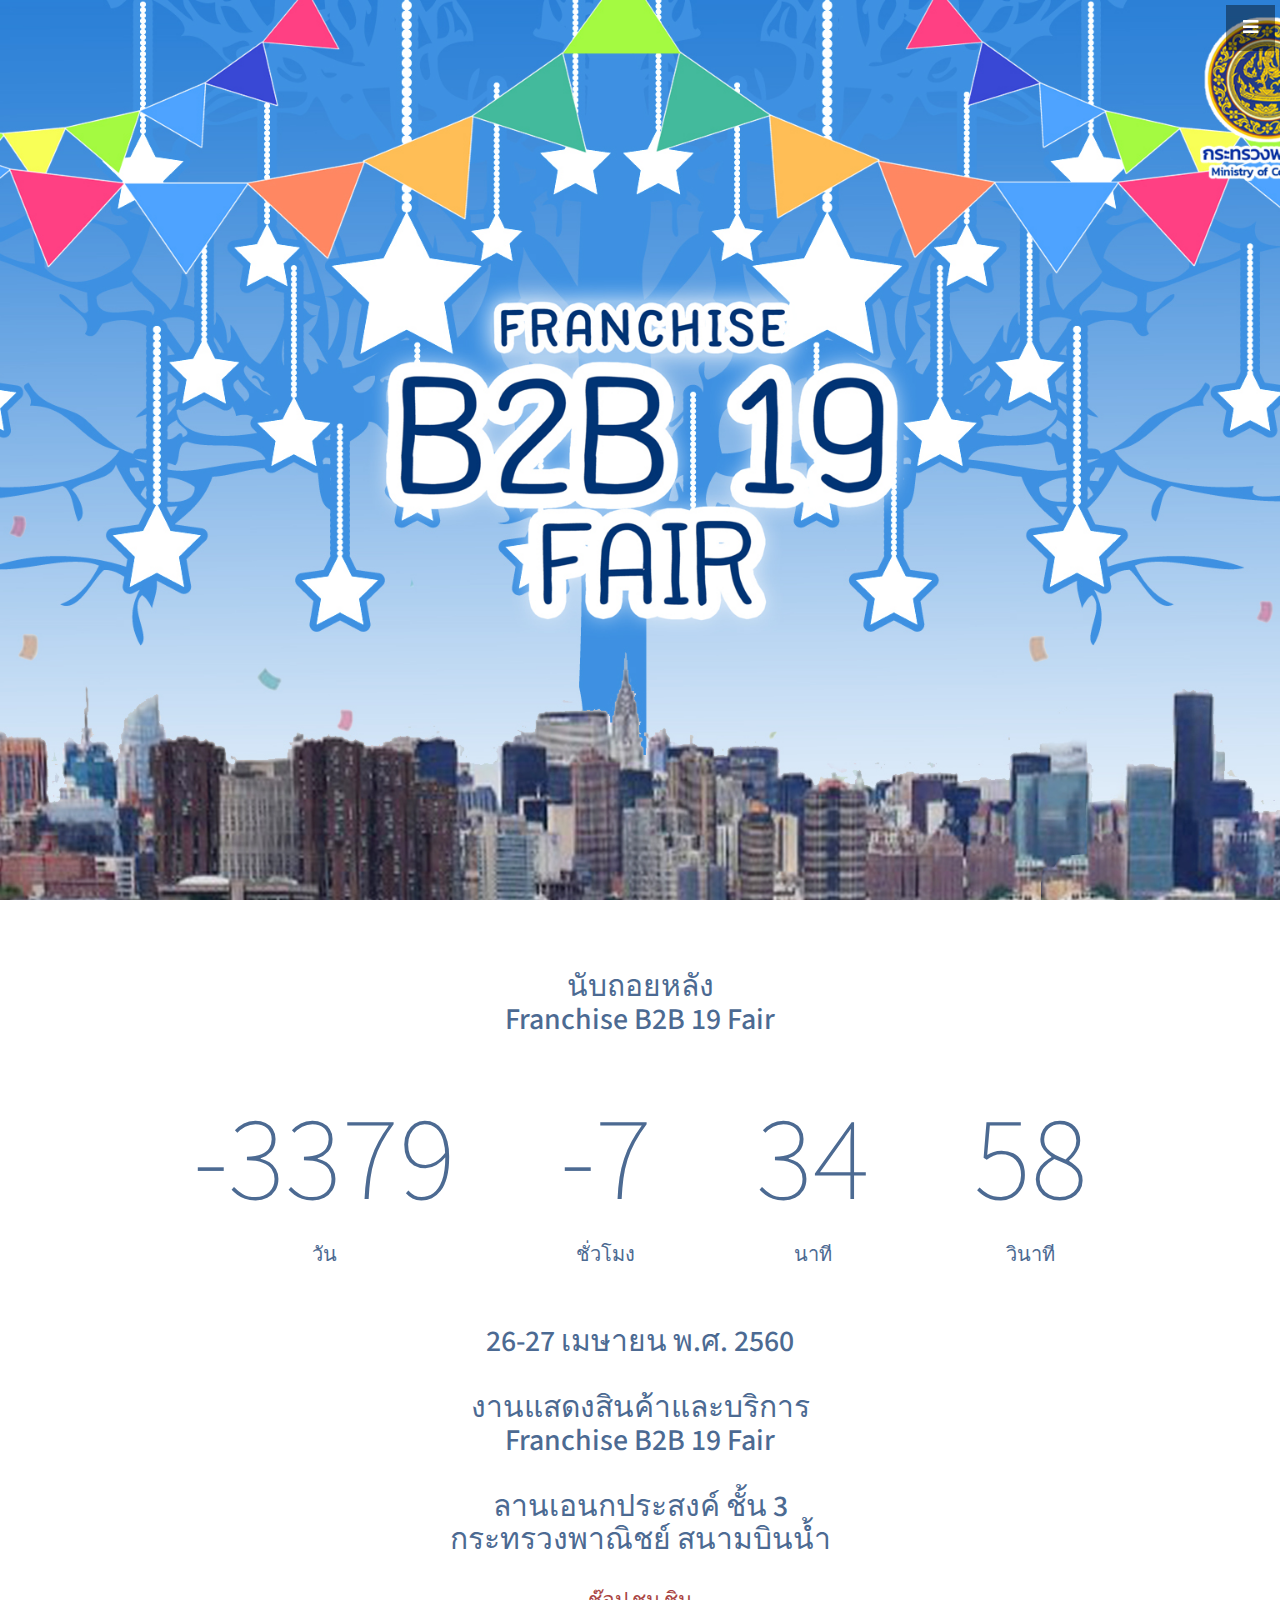
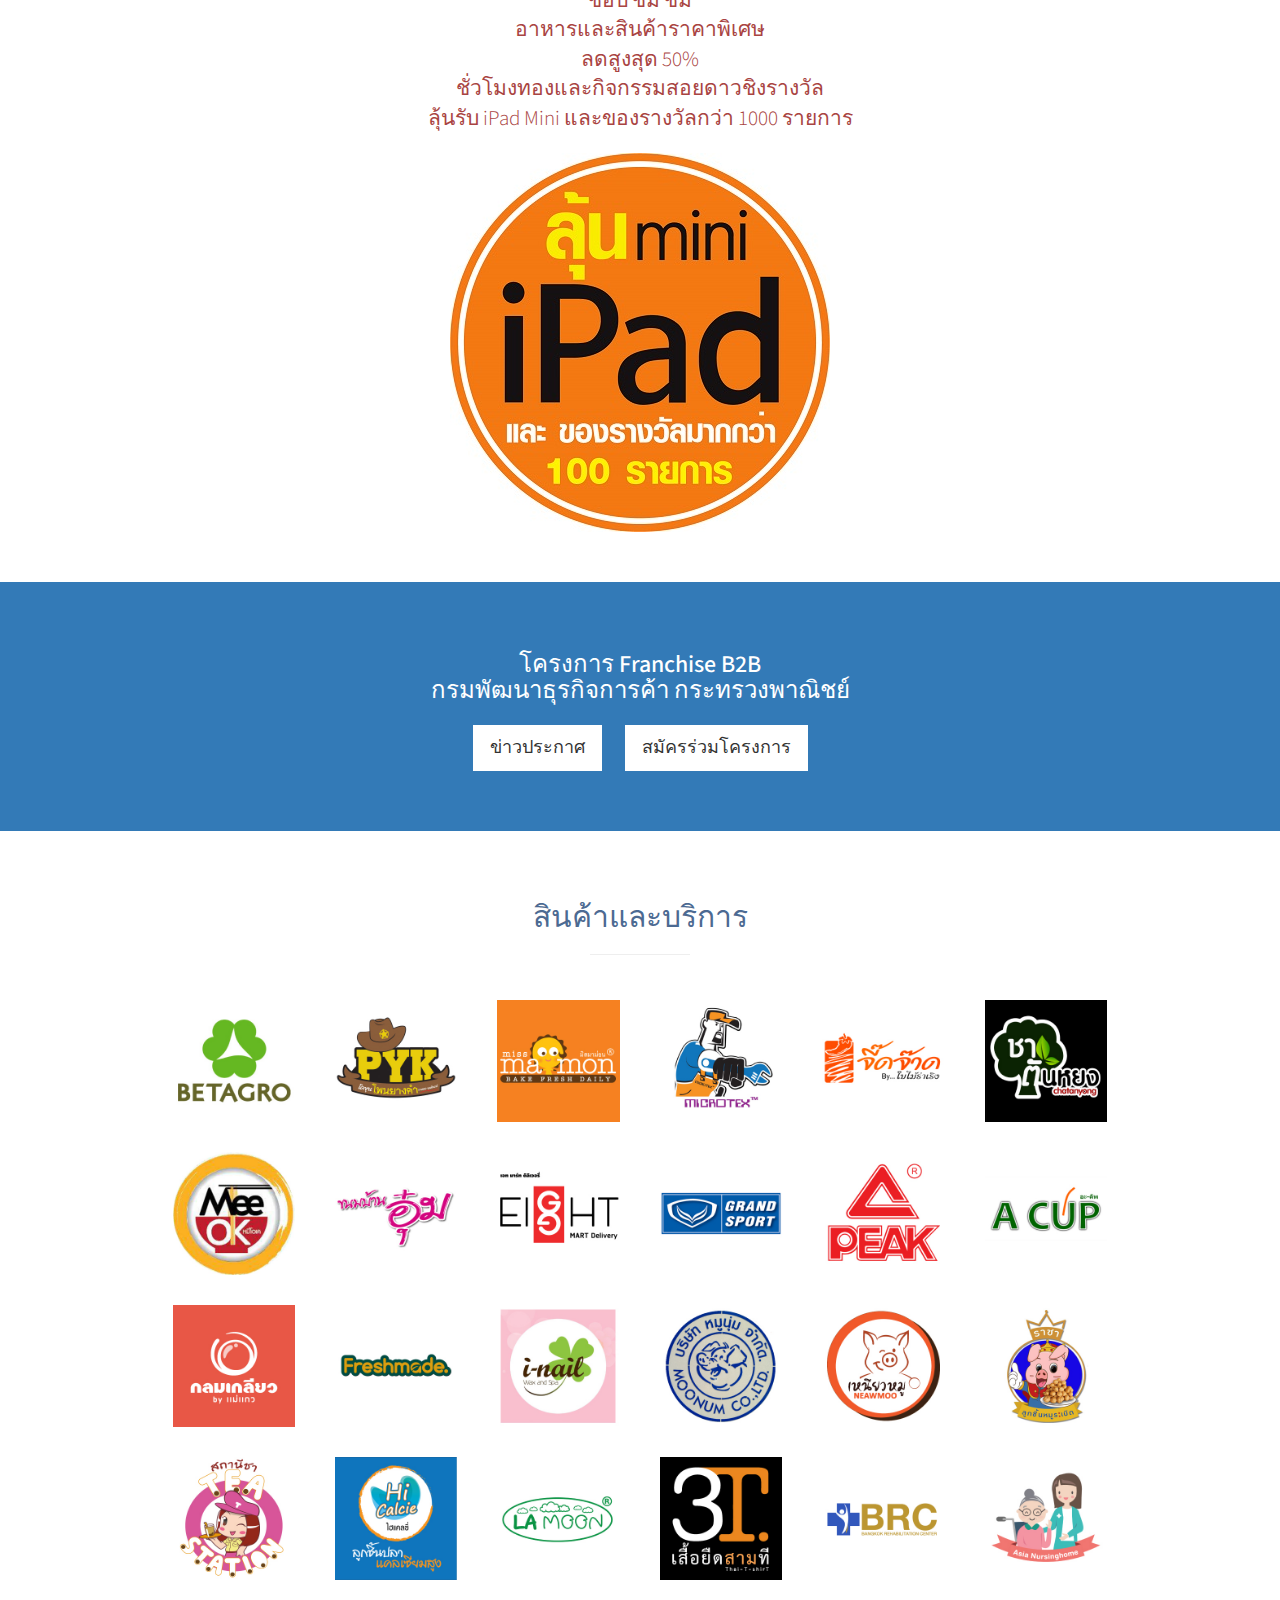
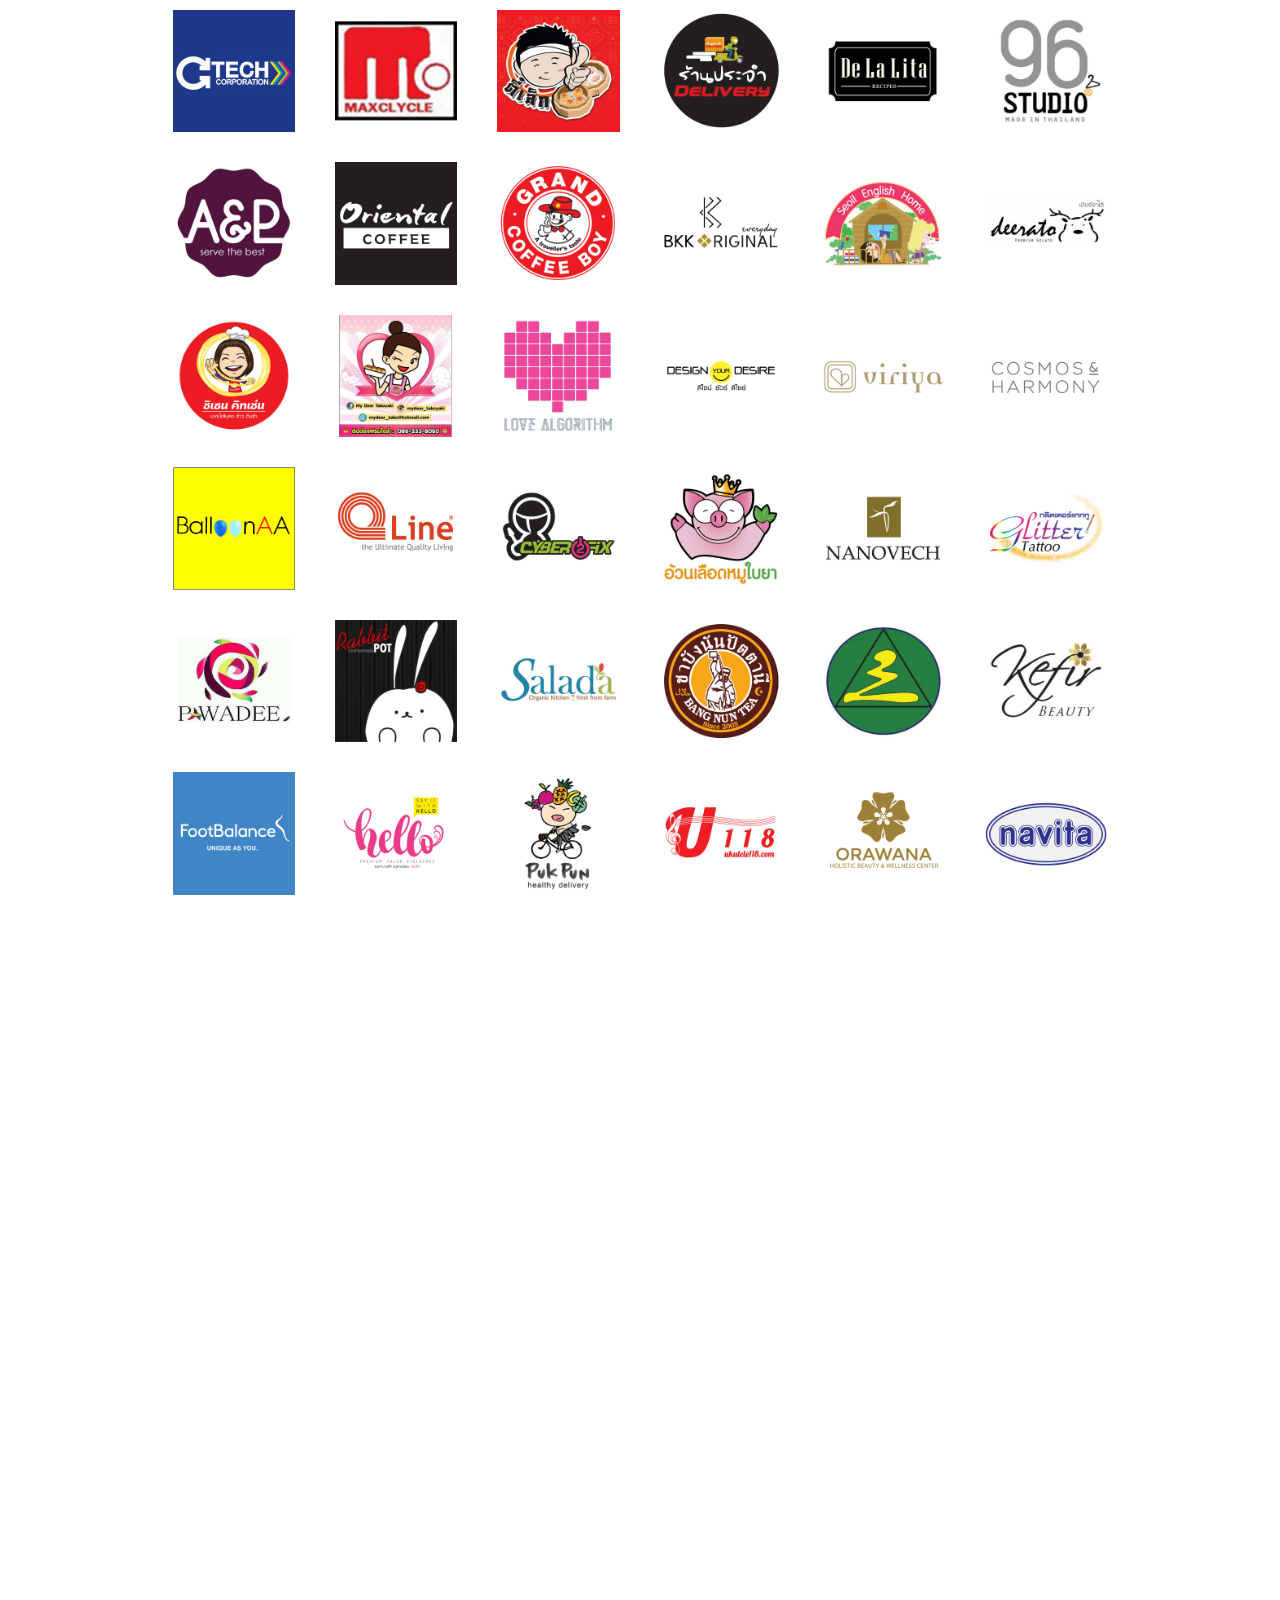
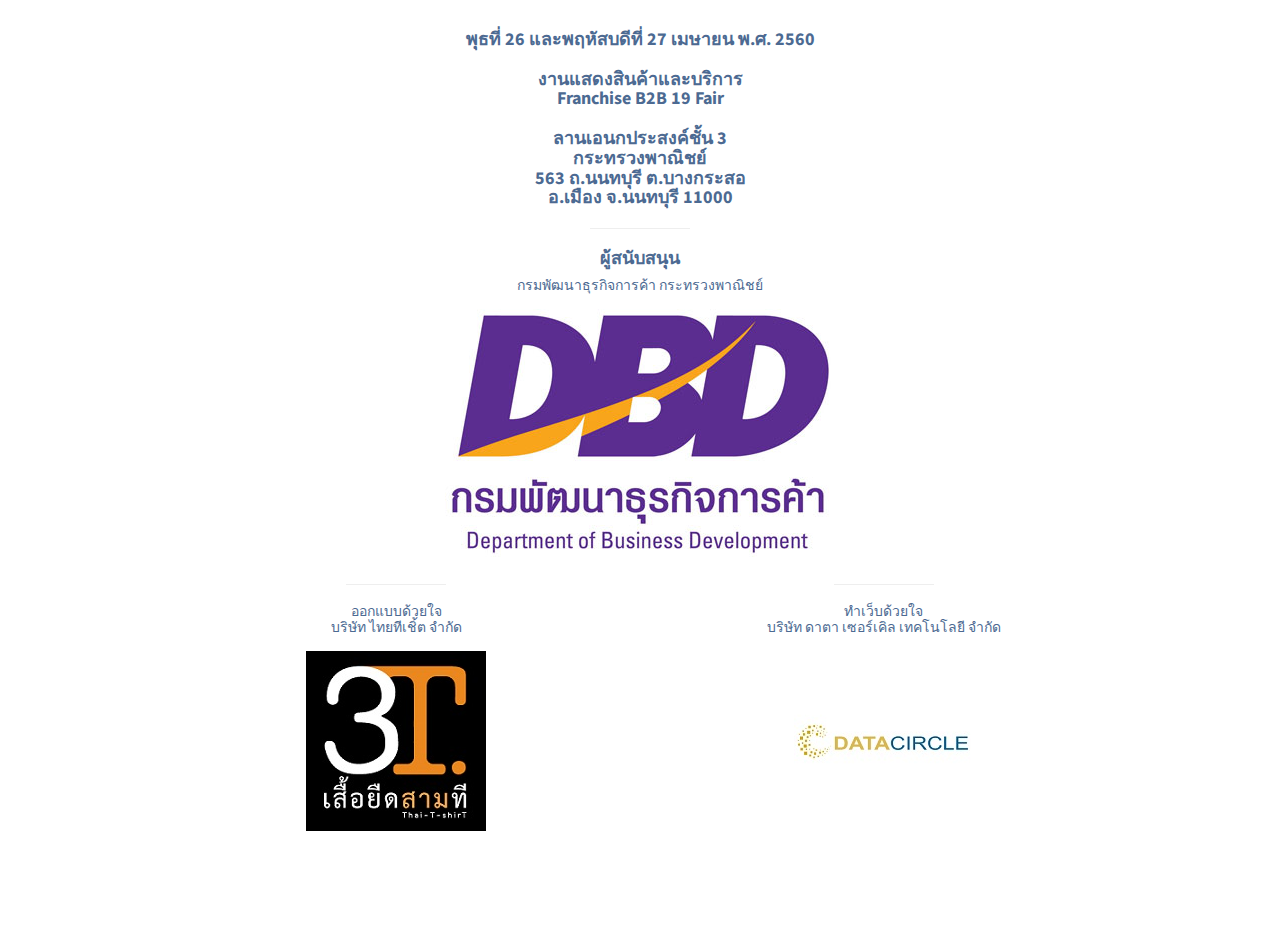
==== commit dcce2b2a: "Update hilights" ====
--- a/index.html
+++ b/index.html
@@ -4,8 +4,8 @@
     <meta charset="utf-8">
     <meta http-equiv="X-UA-Compatible" content="IE=edge">
     <meta name="viewport" content="width=device-width, initial-scale=1">
-    <meta name="description" content="Franchise B2B 19 Fair งานแสดงสินค้าและบริการวันที่ 26 และ27 เมษายน พ.ศ. 2560 ลานเอนกประสงค์ ชั้น 3 กระทรวงพาณิชย์ สนามบินน้ำ ช๊อป ชม ชิม อาหารและสินค้าราคาพิเศษ ลดสูงสุด 50% ชั่วโมงทองและกิจกรรมสอยดาวชิงรางวัล ลุ้นรับ iPad Mini และของรางวัลกว่า 100 รายการ">
-    <meta name="google-site-verification" content="efz-HQY8NPCZhlXodMXHoK1rGiPyn3B67RIrDwfYwGY" />
+    <meta name="description" content="Franchise B2B 19 Fair งานแสดงสินค้าและบริการ 26-27 เมษายน 2560 กระทรวงพาณิชย์ อาหารและสินค้าราคาพิเศษ ลดสูงสุด 50% ลุ้นรับ iPad Mini และของรางวัลกว่า 100 รายการ">
+    <meta name="google-site-verification" content="efz-HQY8NPCZhlXodMXHoK1rGiPyn3B67RIrDwfYwGY"/>
     <meta name="keywords" content="Franchise, Fair, Event, Promotion, Discount, Market, DBD, B2B, B2B 19, B2B19">
     <meta name="keywords" content="iPad Mini, ราคาพิเศษ, ลดสูงสุด 50%, ลด 50%, ลดราคา">
     <meta name="keywords" content="กรมพัฒนาธุรกิจการค้า, กระทรวงพาณิชย์">
@@ -92,13 +92,12 @@
                     ลานเอนกประสงค์ ชั้น 3<br>
                     กระทรวงพาณิชย์ สนามบินน้ำ<br>
                     </h2><br>
-                    <p class="lead">
+                    <p class="lead text-danger">
                     ช๊อป ชม ชิม<br>
                     อาหารและสินค้าราคาพิเศษ<br>
                     ลดสูงสุด 50%<br>
-                    ชั่วโมงทองและกิจกรรมสอยดาวชิงรางวัล<br>
-                    ลุ้นรับ iPad Mini และของรางวัลกว่า 100 รายการ<br>
-                    </p>
+                    ชั่วโมงทองและกิจกรรมสอยดาวชิงรางวัล</br>
+                    ลุ้นรับ iPad Mini และของรางวัลกว่า 1000 รายการ<br></p>
                 </div>
                 <div class="col-lg-12 text-center">
                     <img class="img-responsive center-block" src="img/ipad.jpg"/>
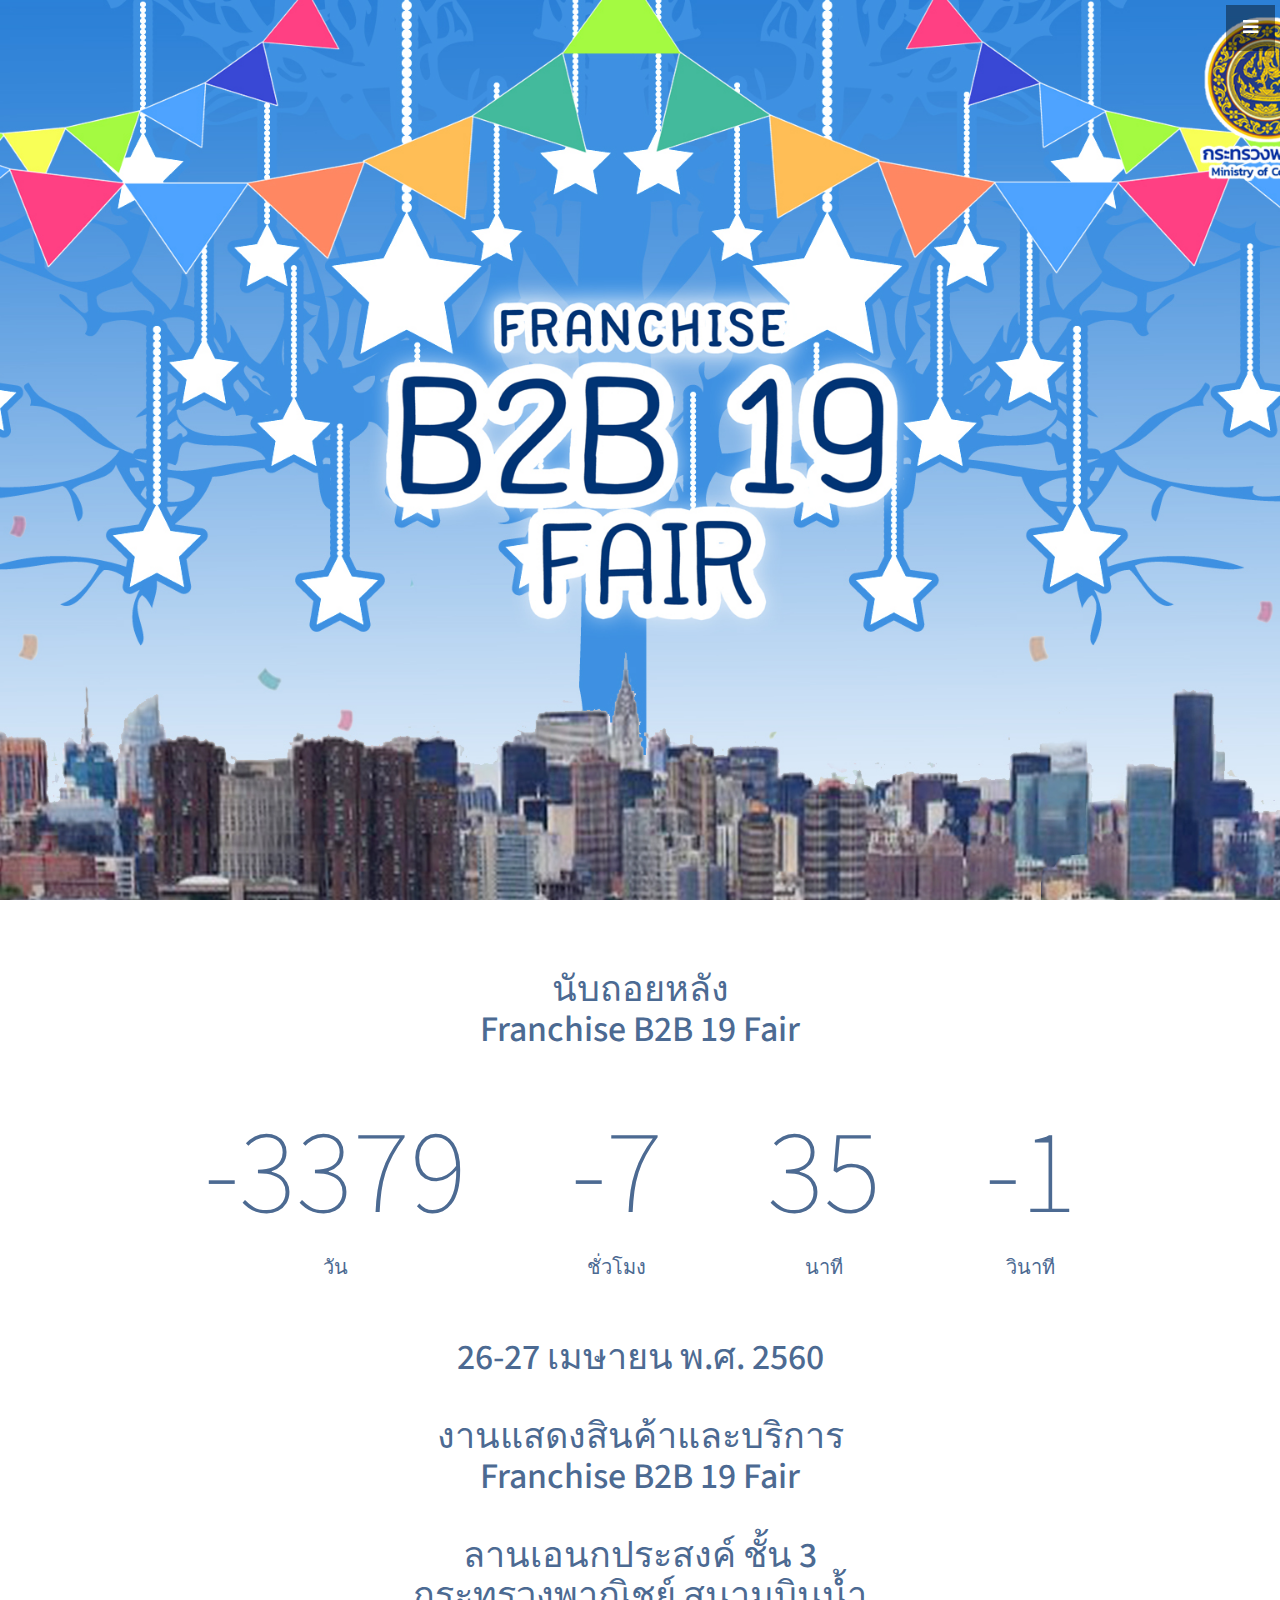
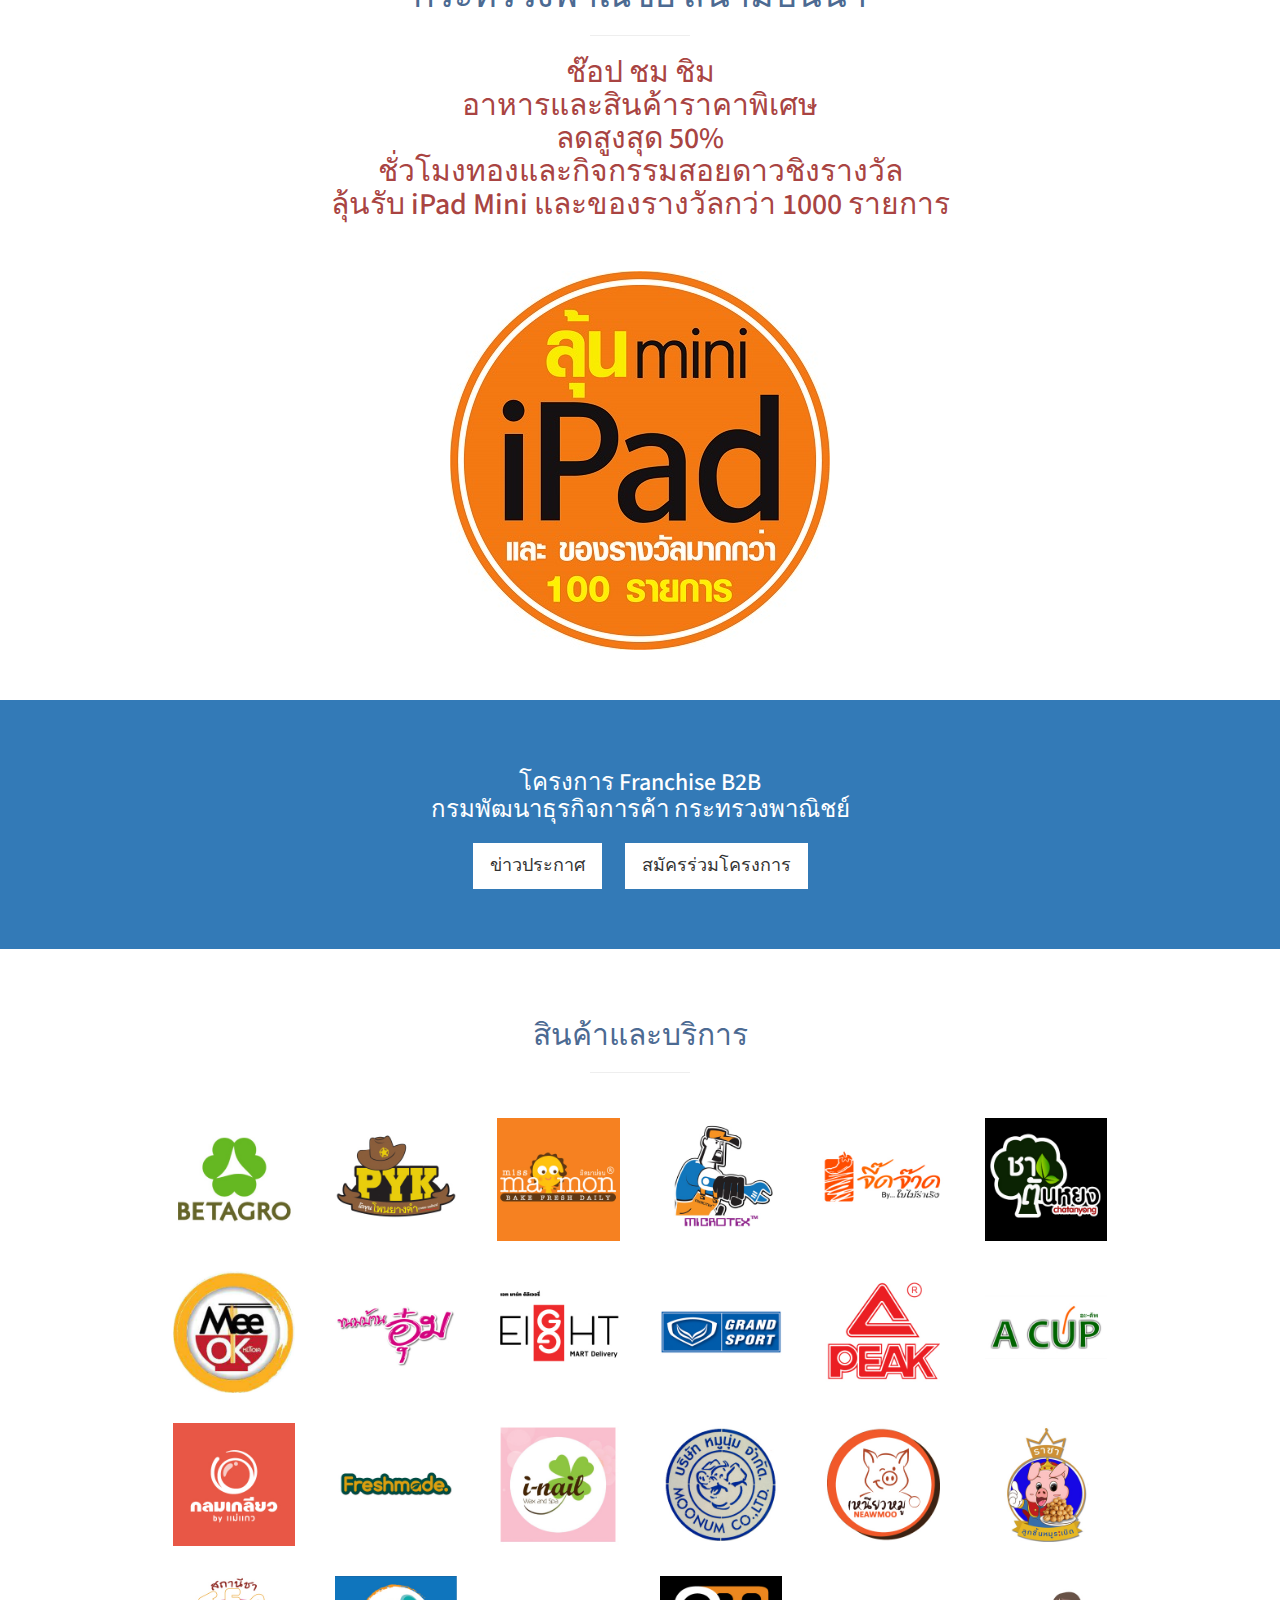
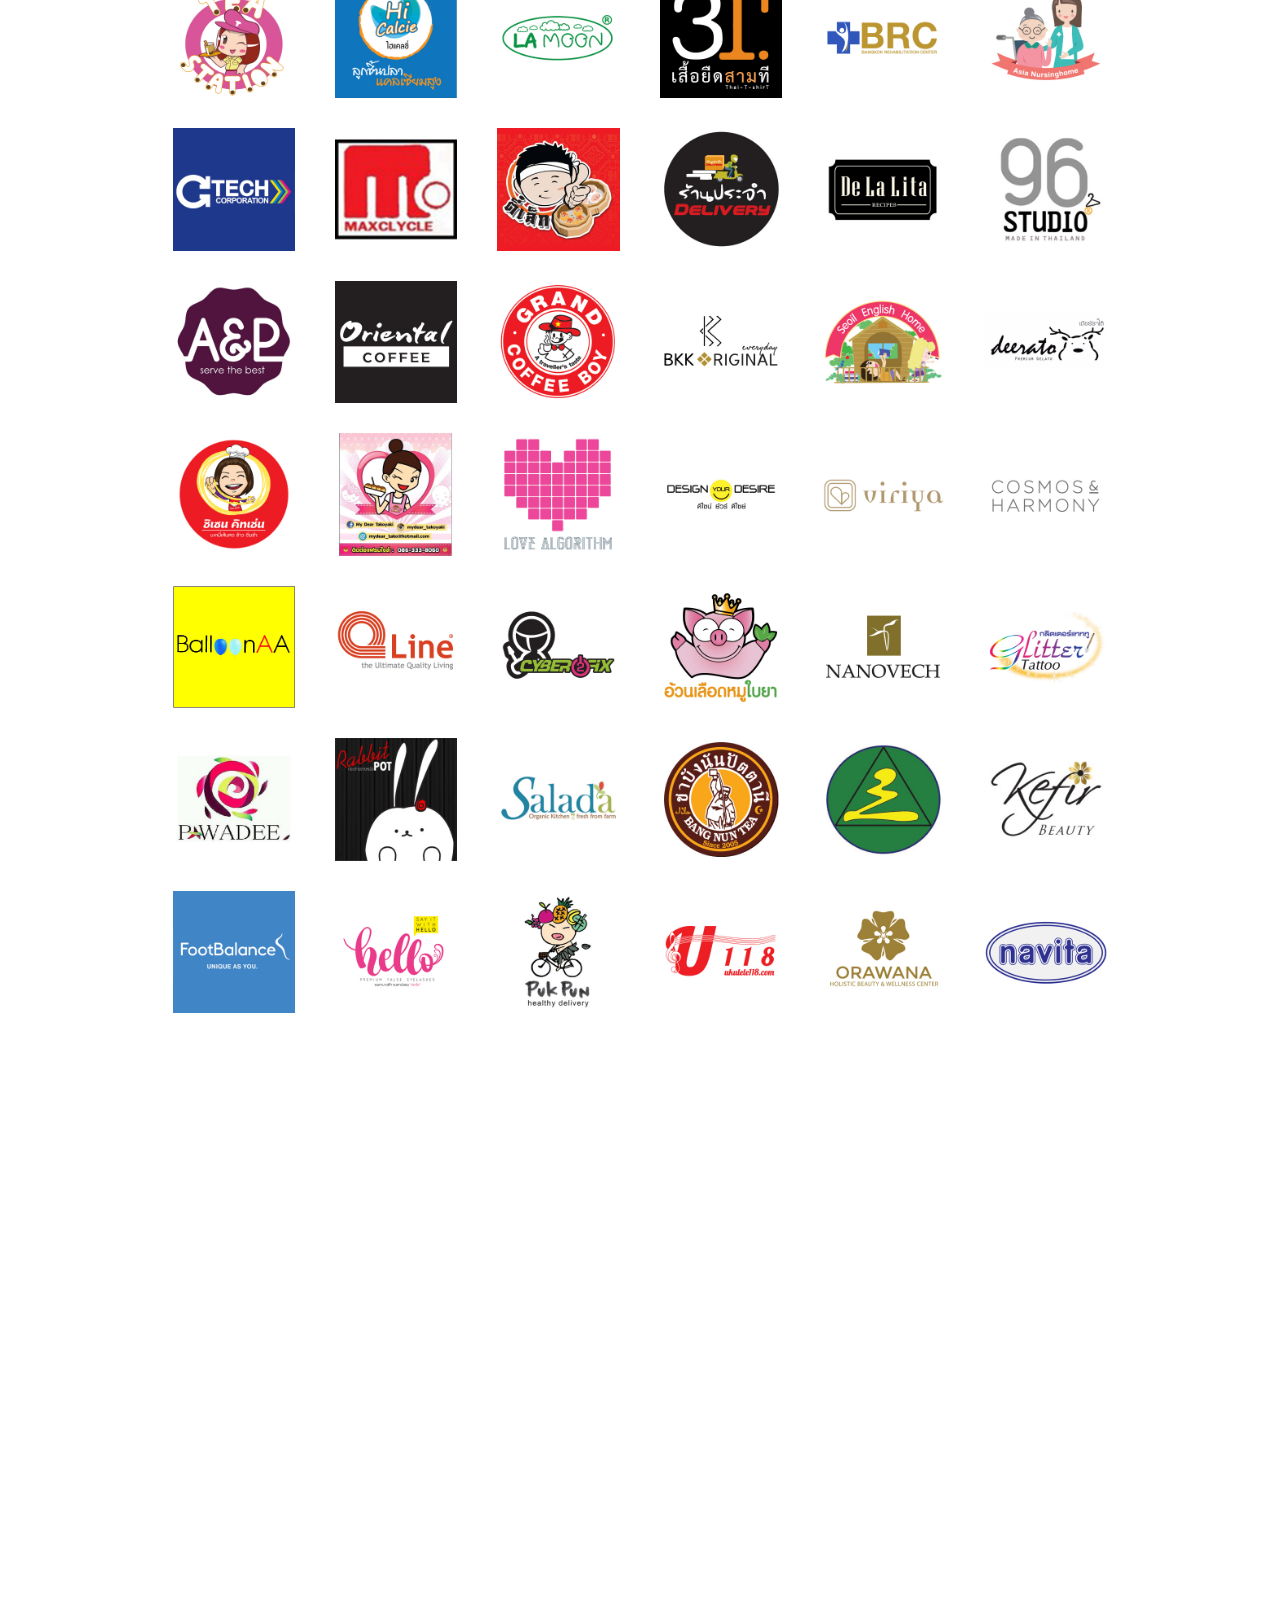
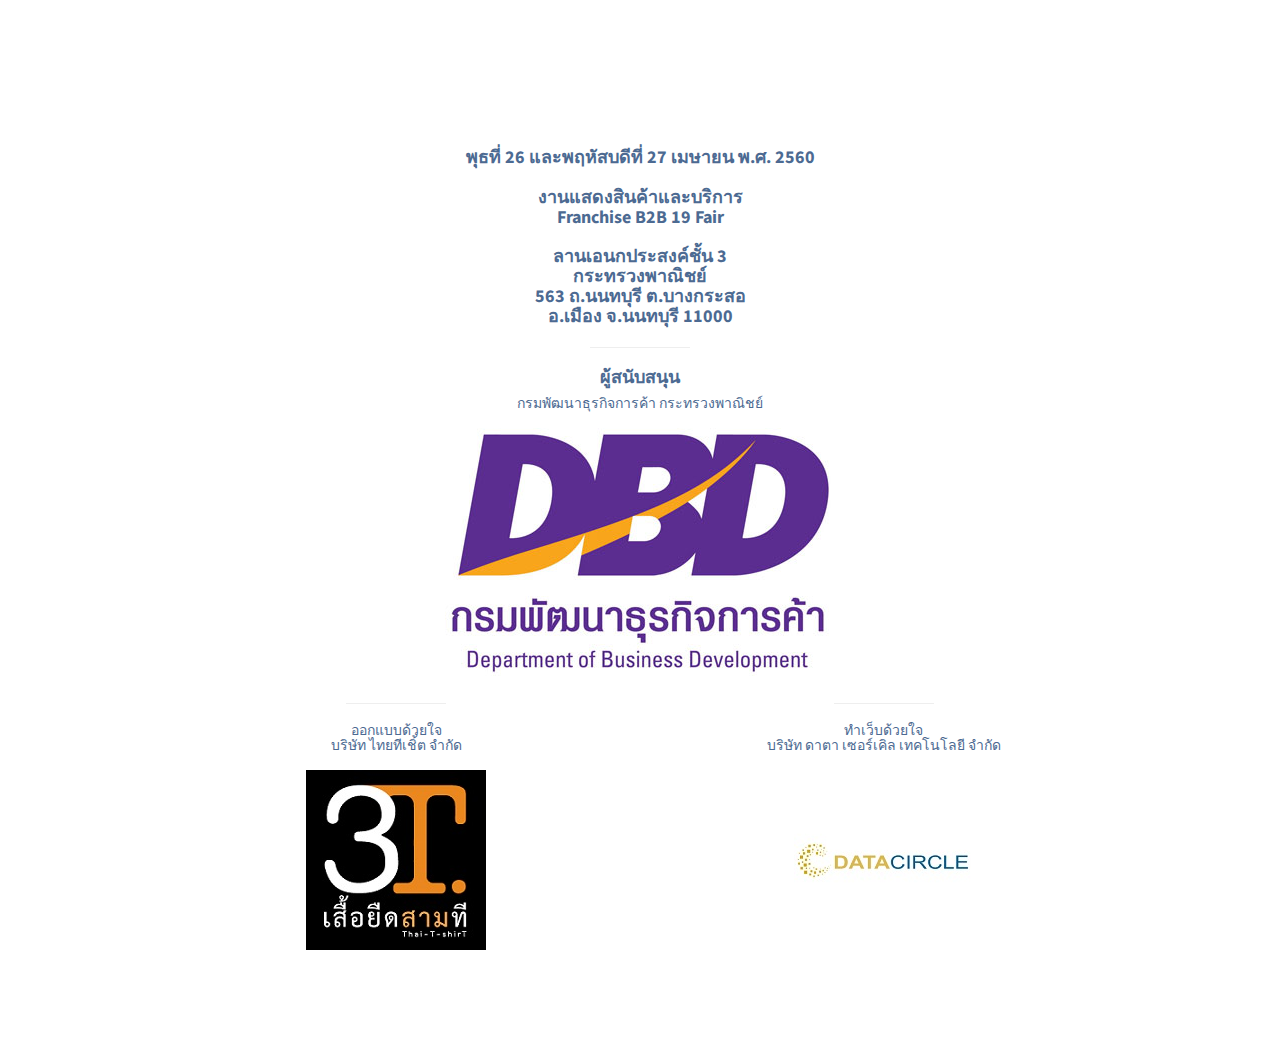
==== commit b24047cb: "Update hilights" ====
--- a/index.html
+++ b/index.html
@@ -61,8 +61,8 @@
         <div class="container">
             <div class="row">
                 <div class="col-lg-12 text-center">
-                  <h2>
-                  นับถอยหลัง<br>Franchise B2B 19 Fair<h2>
+                  <h1>
+                  นับถอยหลัง<br>Franchise B2B 19 Fair<h1>
                   <div id="clockdiv">
                     <div>
                       <span class="days"></span>
@@ -85,19 +85,20 @@
             </div>
             <div class="row">
                 <div class="col-lg-12 text-center">
-                    <h2>
+                    <h1>
                     26-27 เมษายน พ.ศ. 2560<br><br>
                     งานแสดงสินค้าและบริการ<br>
                     Franchise B2B 19 Fair<br><br>
                     ลานเอนกประสงค์ ชั้น 3<br>
                     กระทรวงพาณิชย์ สนามบินน้ำ<br>
-                    </h2><br>
-                    <p class="lead text-danger">
+                    </h1>
+                    <hr class="small">
+                    <h2 class="text-danger">
                     ช๊อป ชม ชิม<br>
                     อาหารและสินค้าราคาพิเศษ<br>
                     ลดสูงสุด 50%<br>
                     ชั่วโมงทองและกิจกรรมสอยดาวชิงรางวัล</br>
-                    ลุ้นรับ iPad Mini และของรางวัลกว่า 1000 รายการ<br></p>
+                    ลุ้นรับ iPad Mini และของรางวัลกว่า 1000 รายการ</h2><br><br>
                 </div>
                 <div class="col-lg-12 text-center">
                     <img class="img-responsive center-block" src="img/ipad.jpg"/>
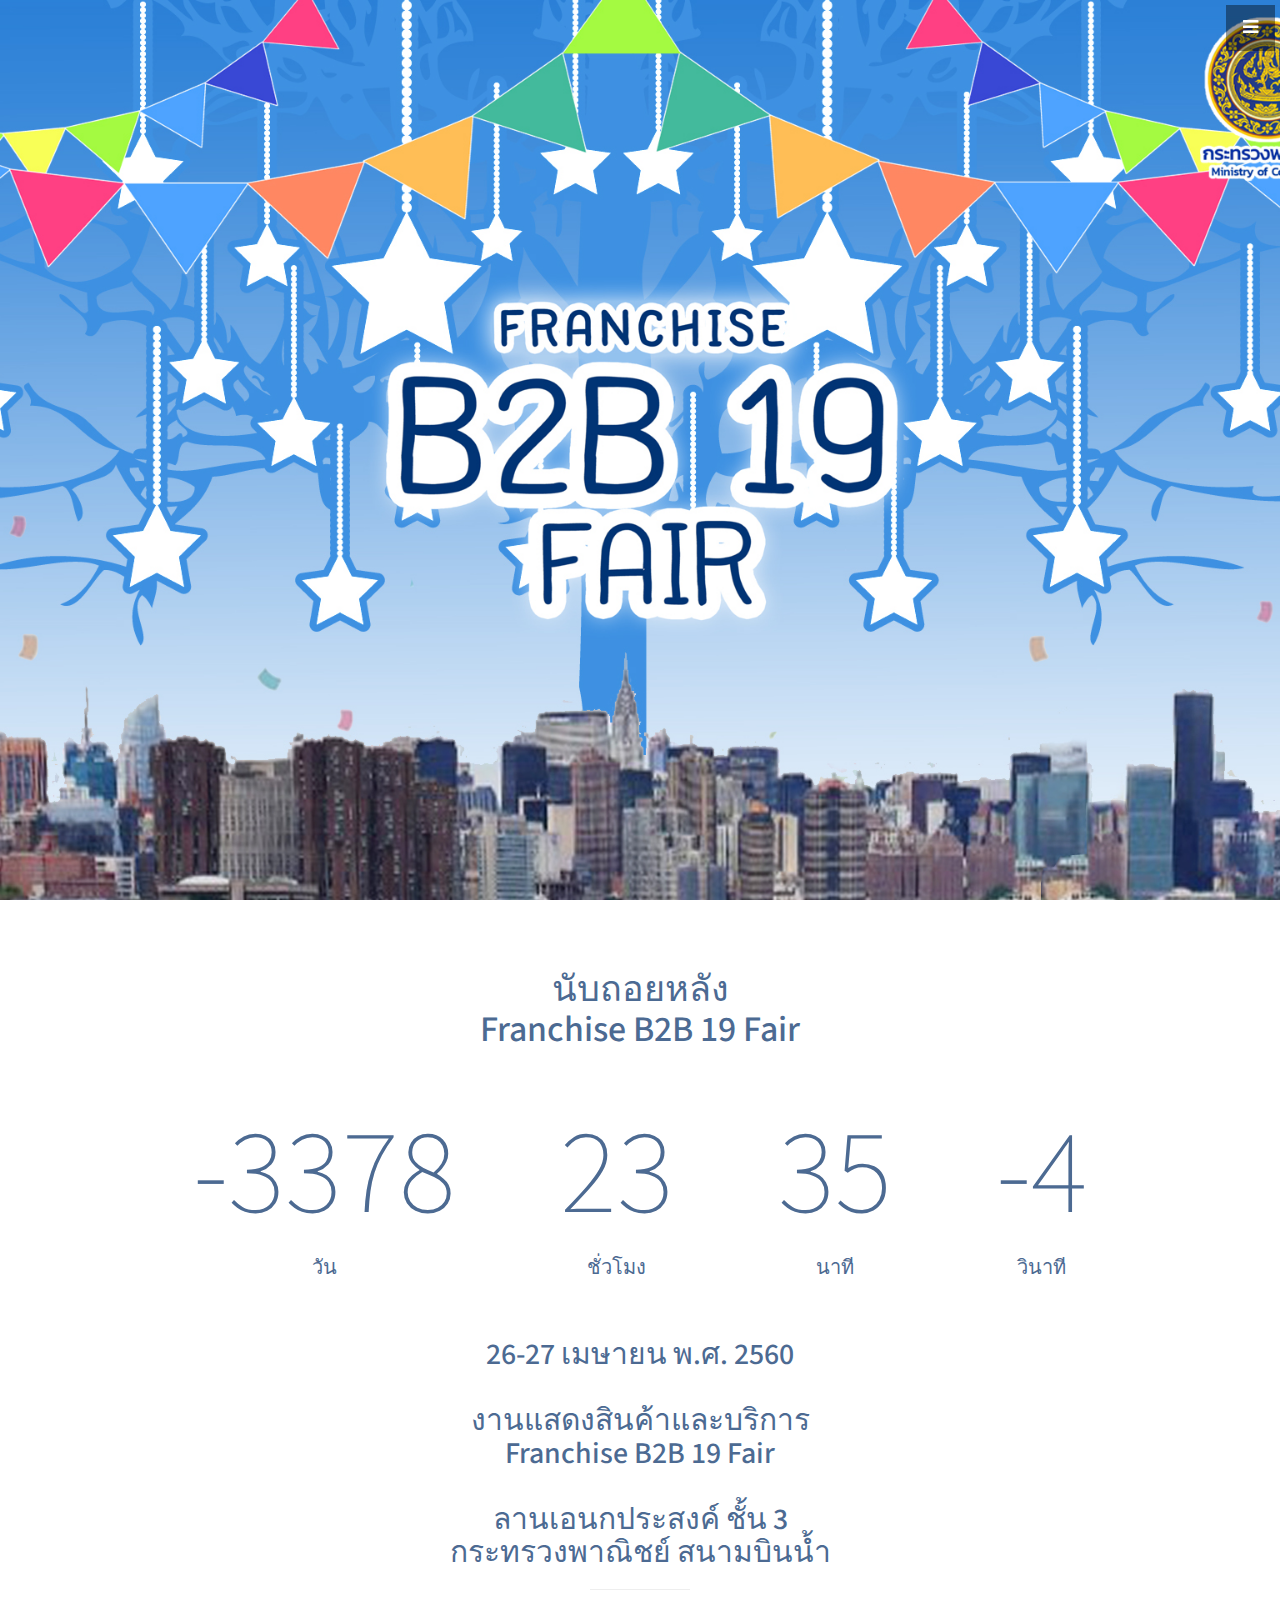
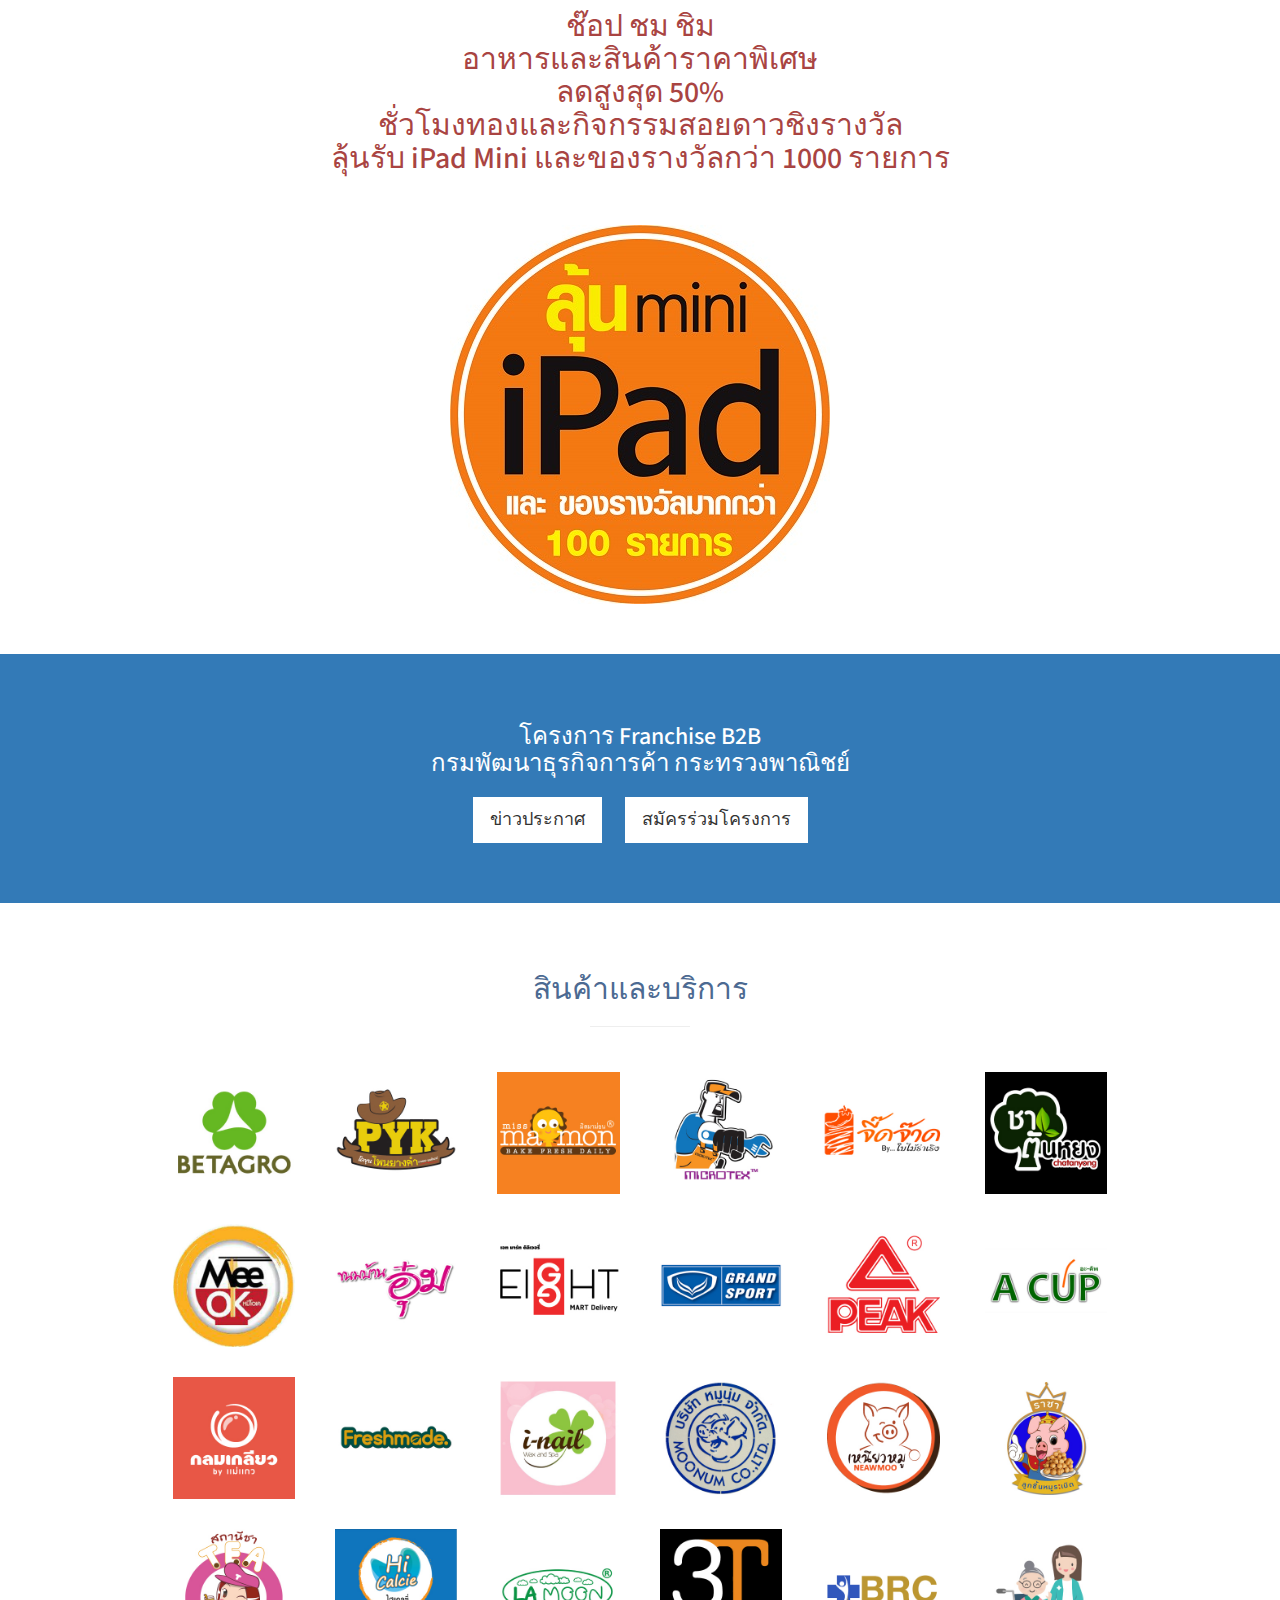
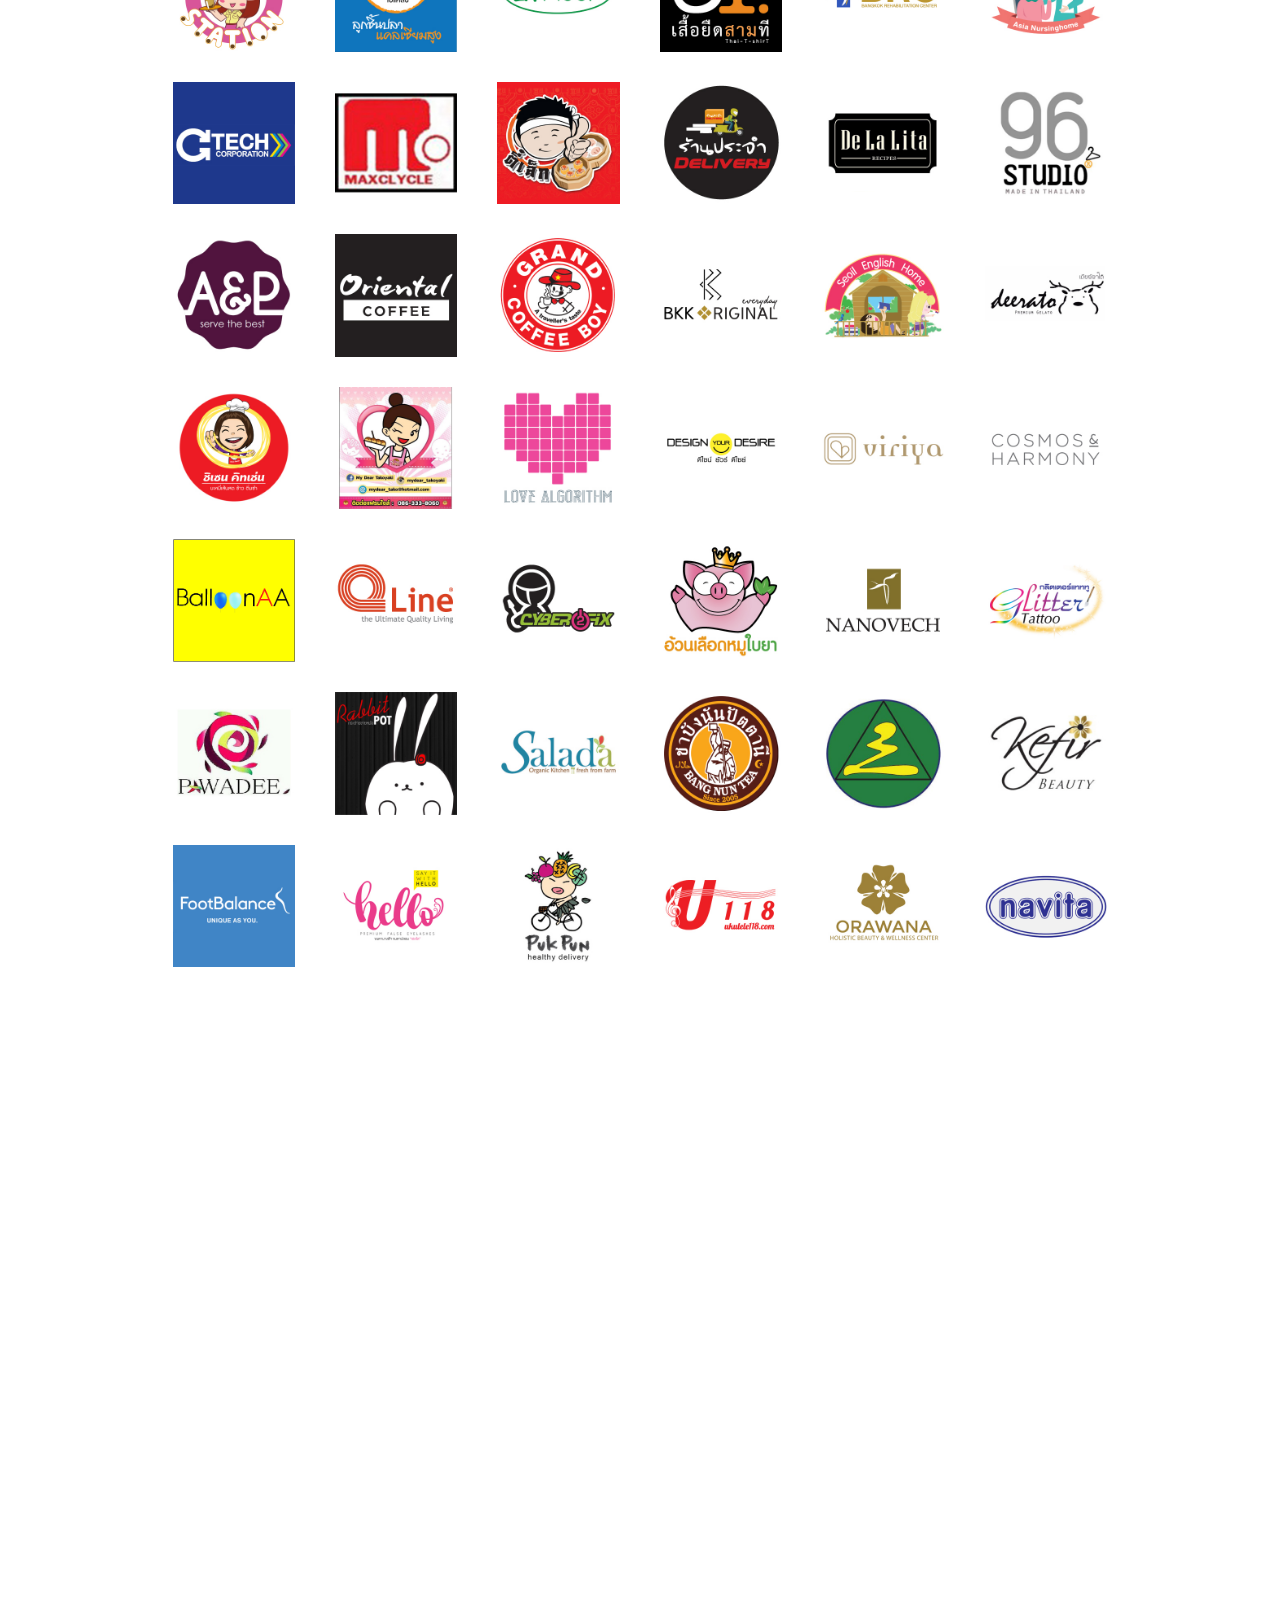
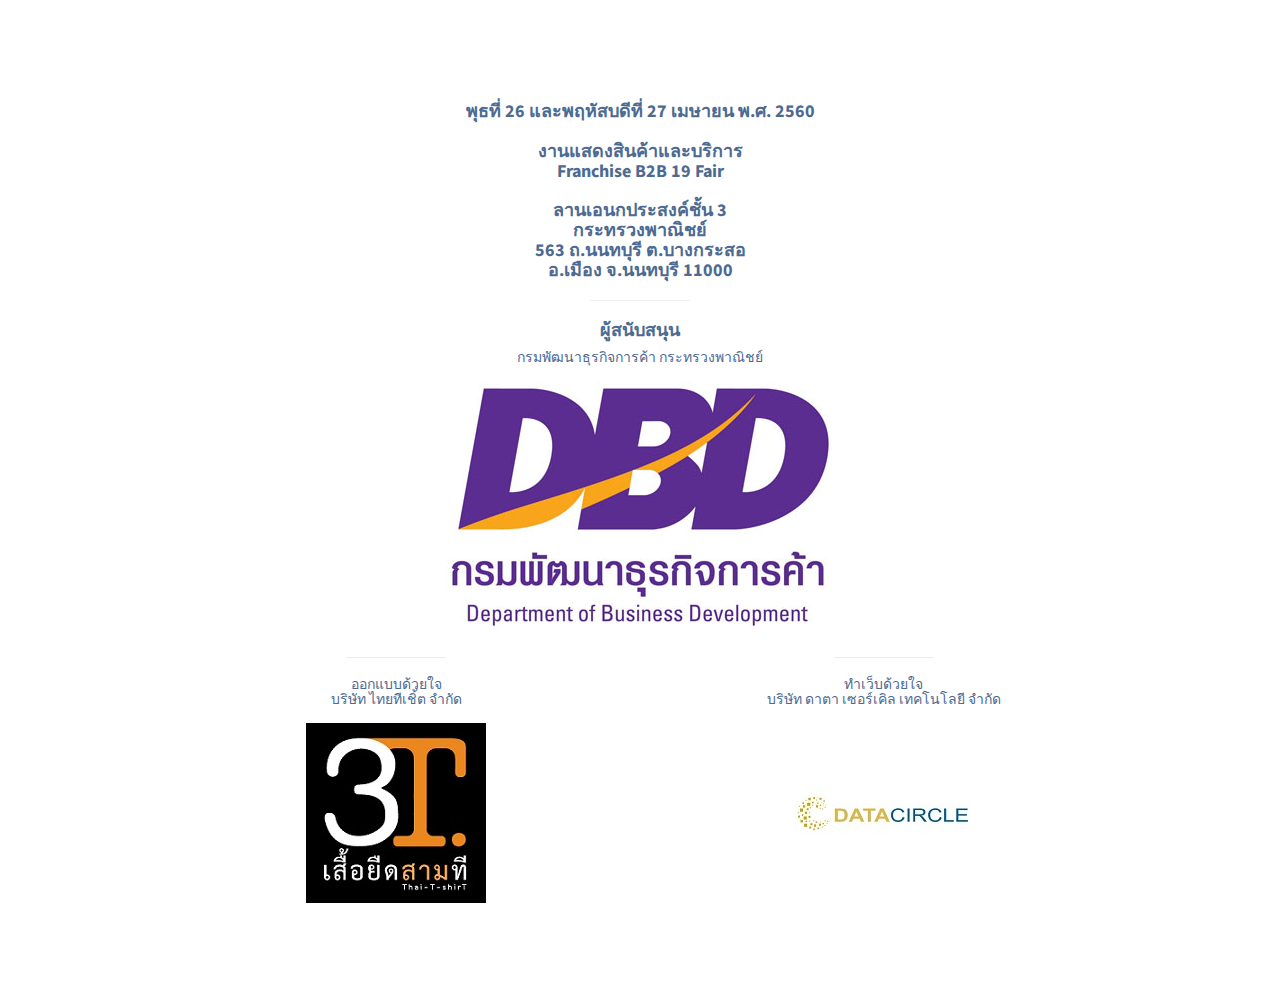
==== commit 6f0905ab: "Update caption" ====
--- a/index.html
+++ b/index.html
@@ -85,13 +85,13 @@
             </div>
             <div class="row">
                 <div class="col-lg-12 text-center">
-                    <h1>
+                    <h2>
                     26-27 เมษายน พ.ศ. 2560<br><br>
                     งานแสดงสินค้าและบริการ<br>
                     Franchise B2B 19 Fair<br><br>
                     ลานเอนกประสงค์ ชั้น 3<br>
                     กระทรวงพาณิชย์ สนามบินน้ำ<br>
-                    </h1>
+                    </h2>
                     <hr class="small">
                     <h2 class="text-danger">
                     ช๊อป ชม ชิม<br>
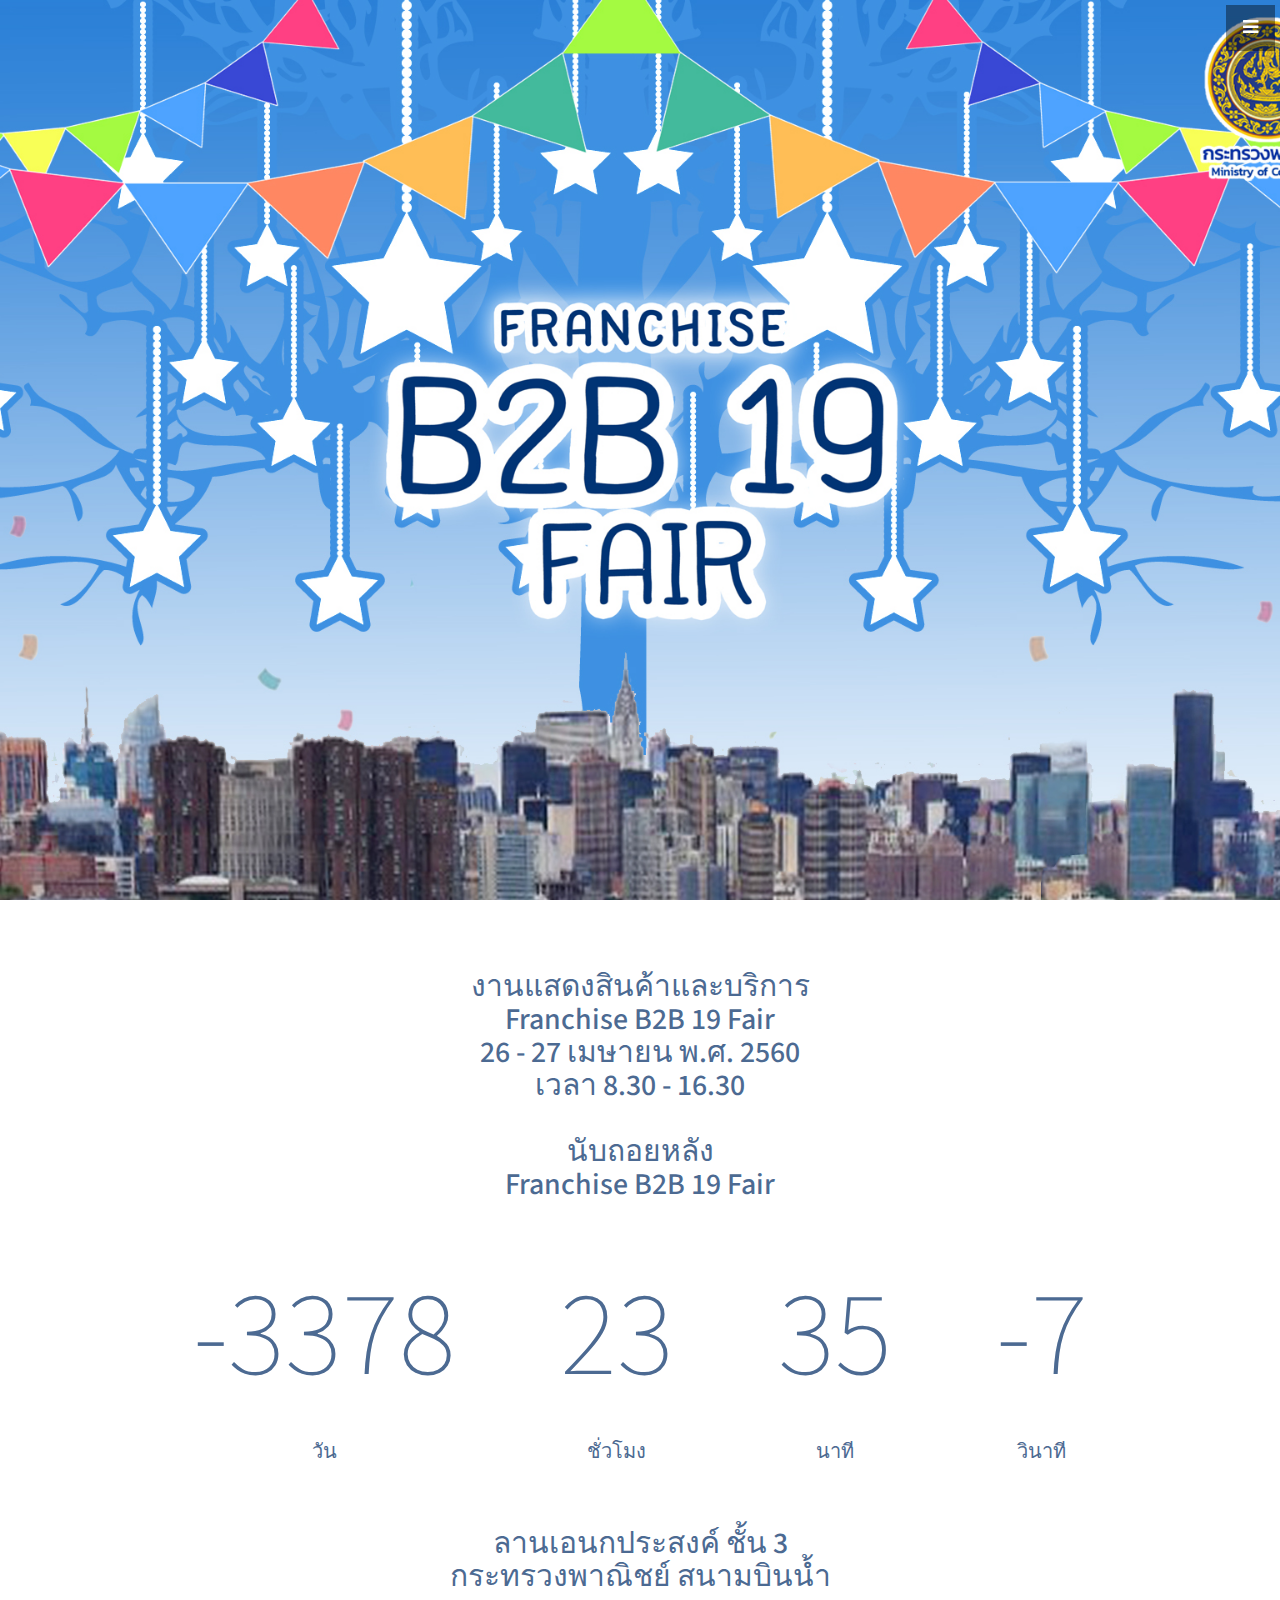
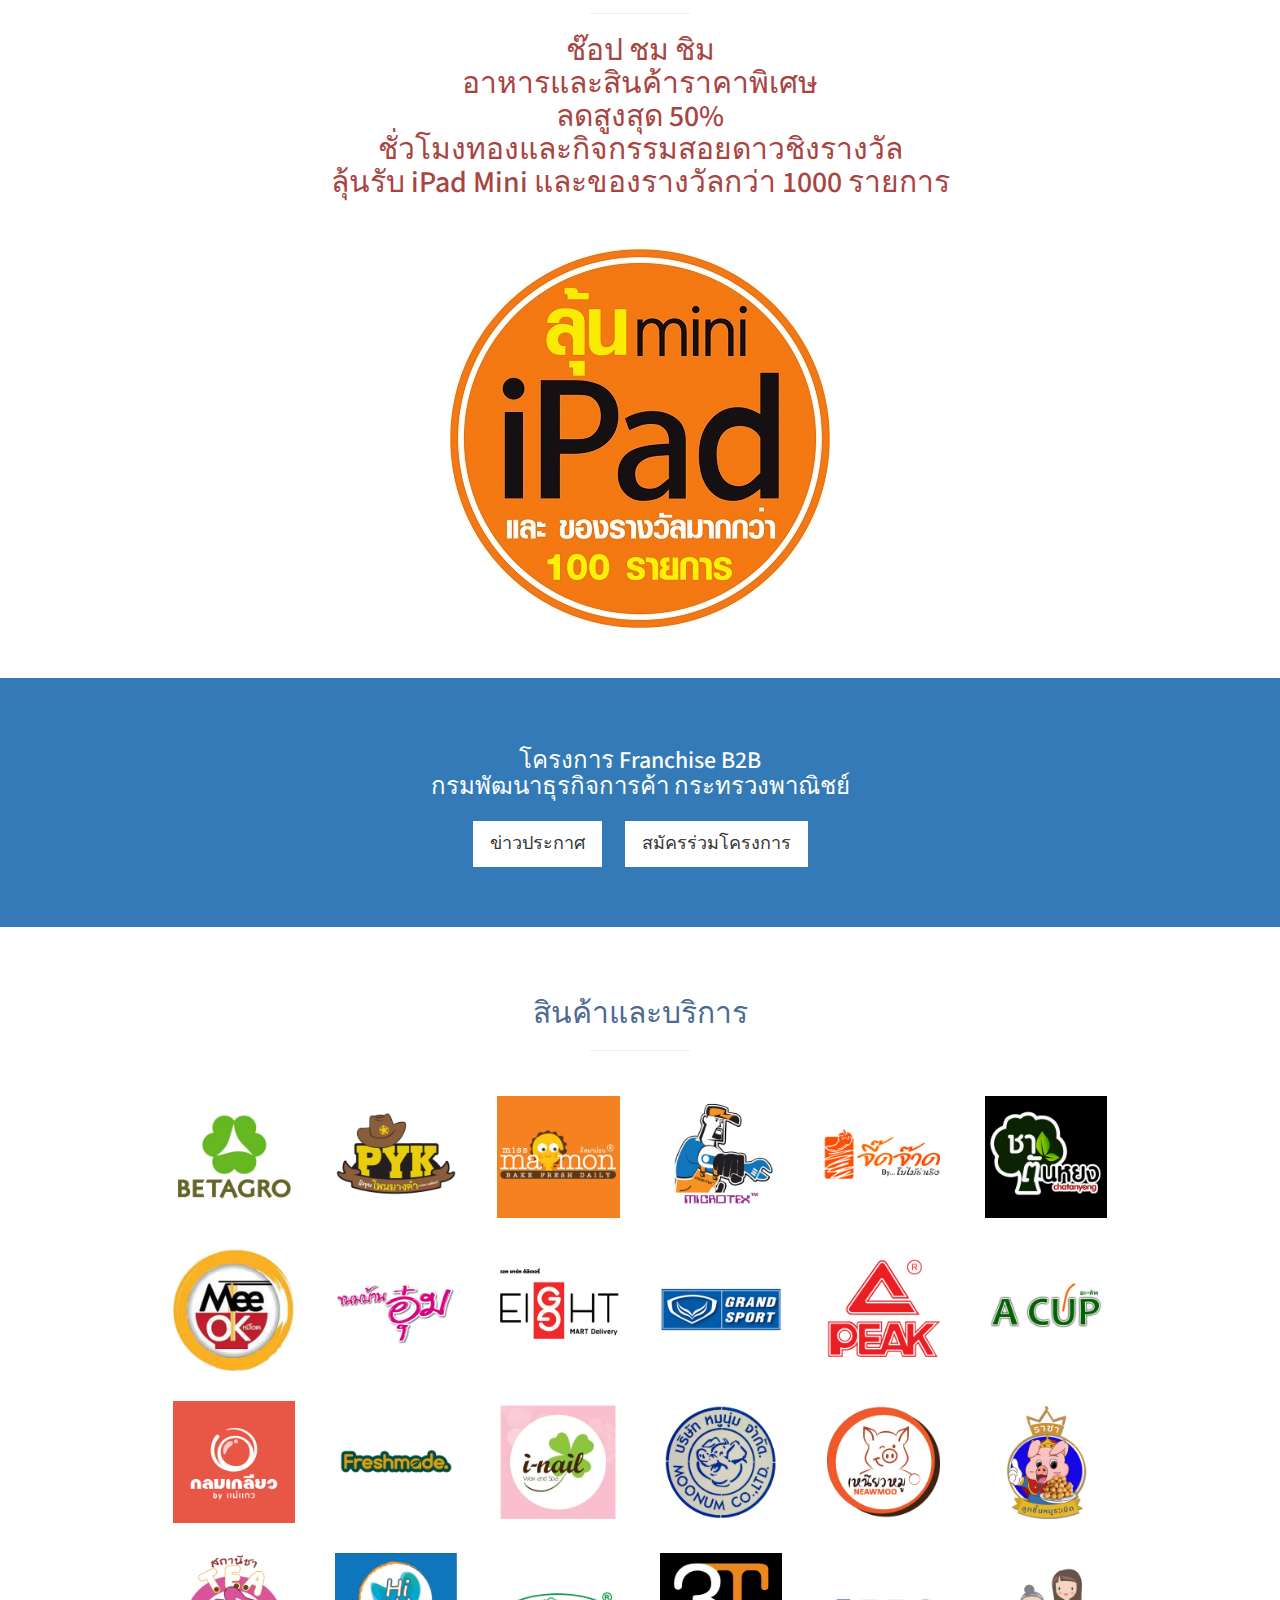
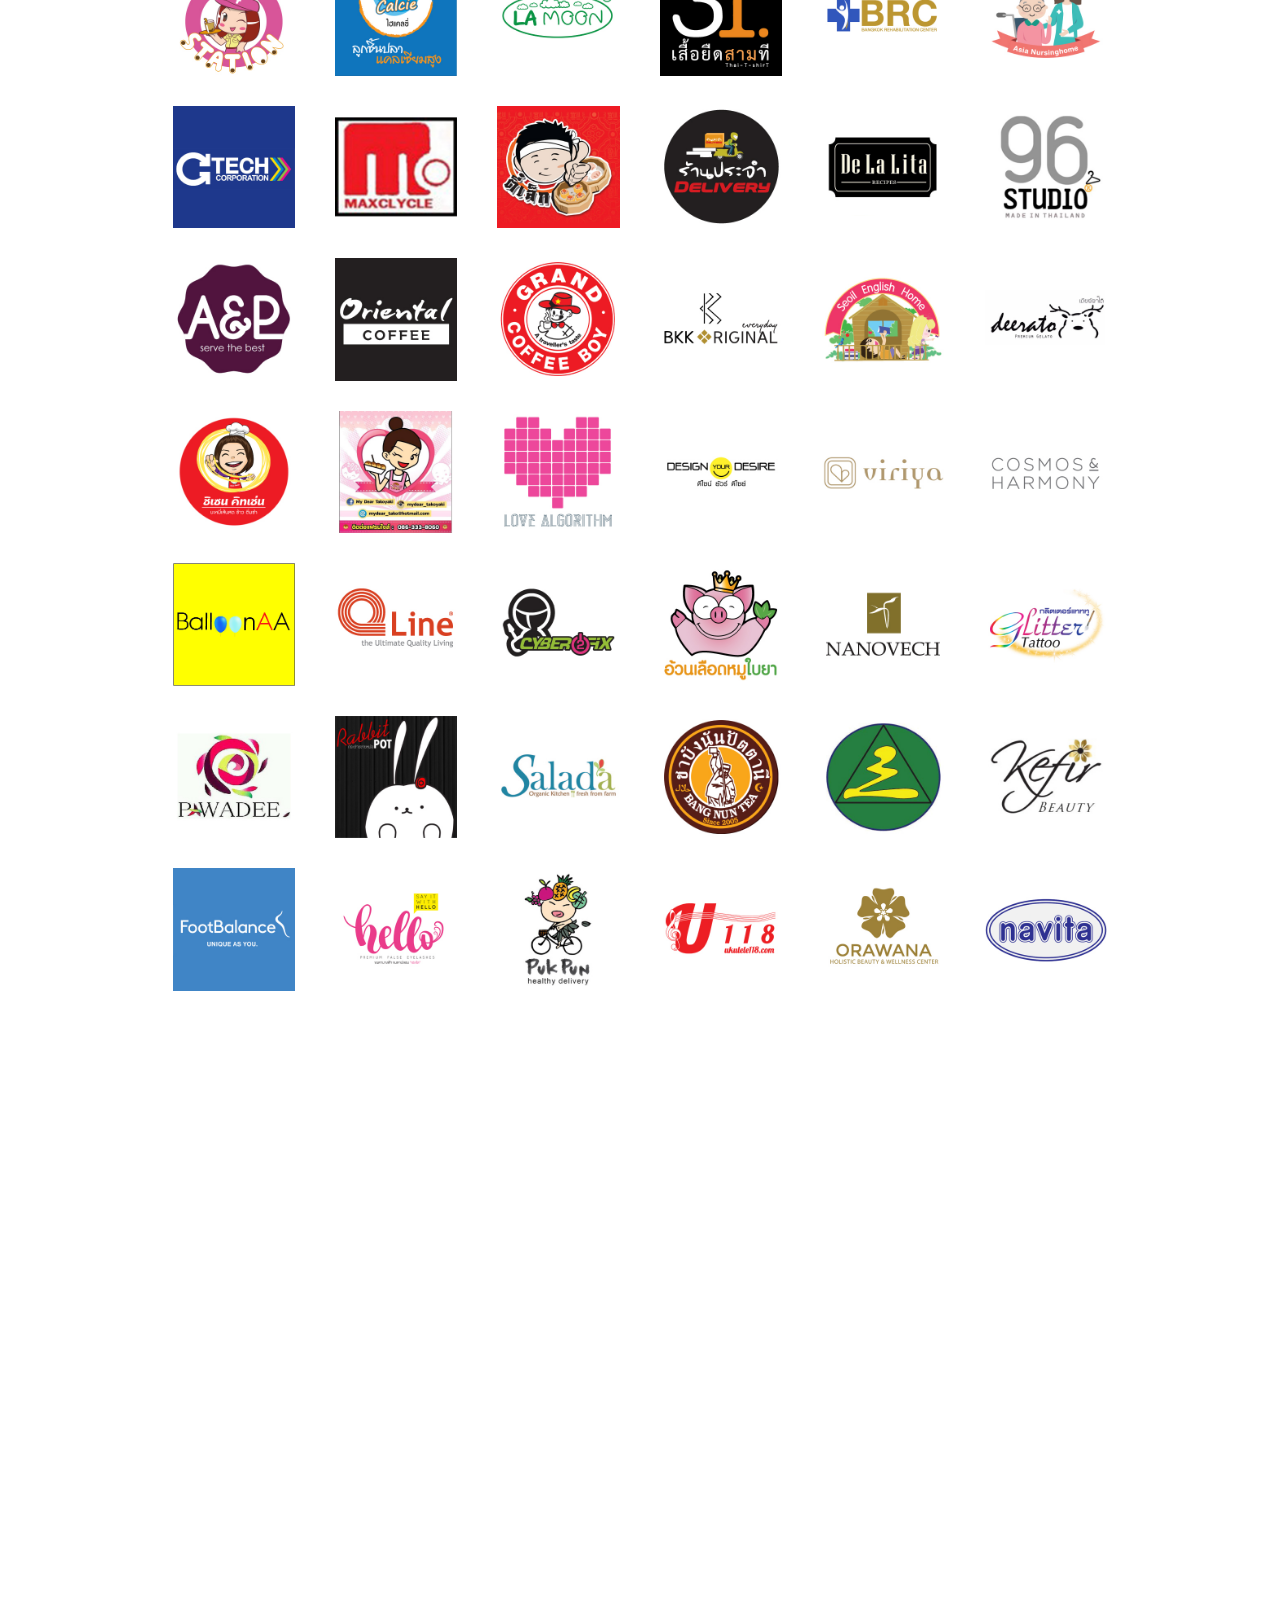
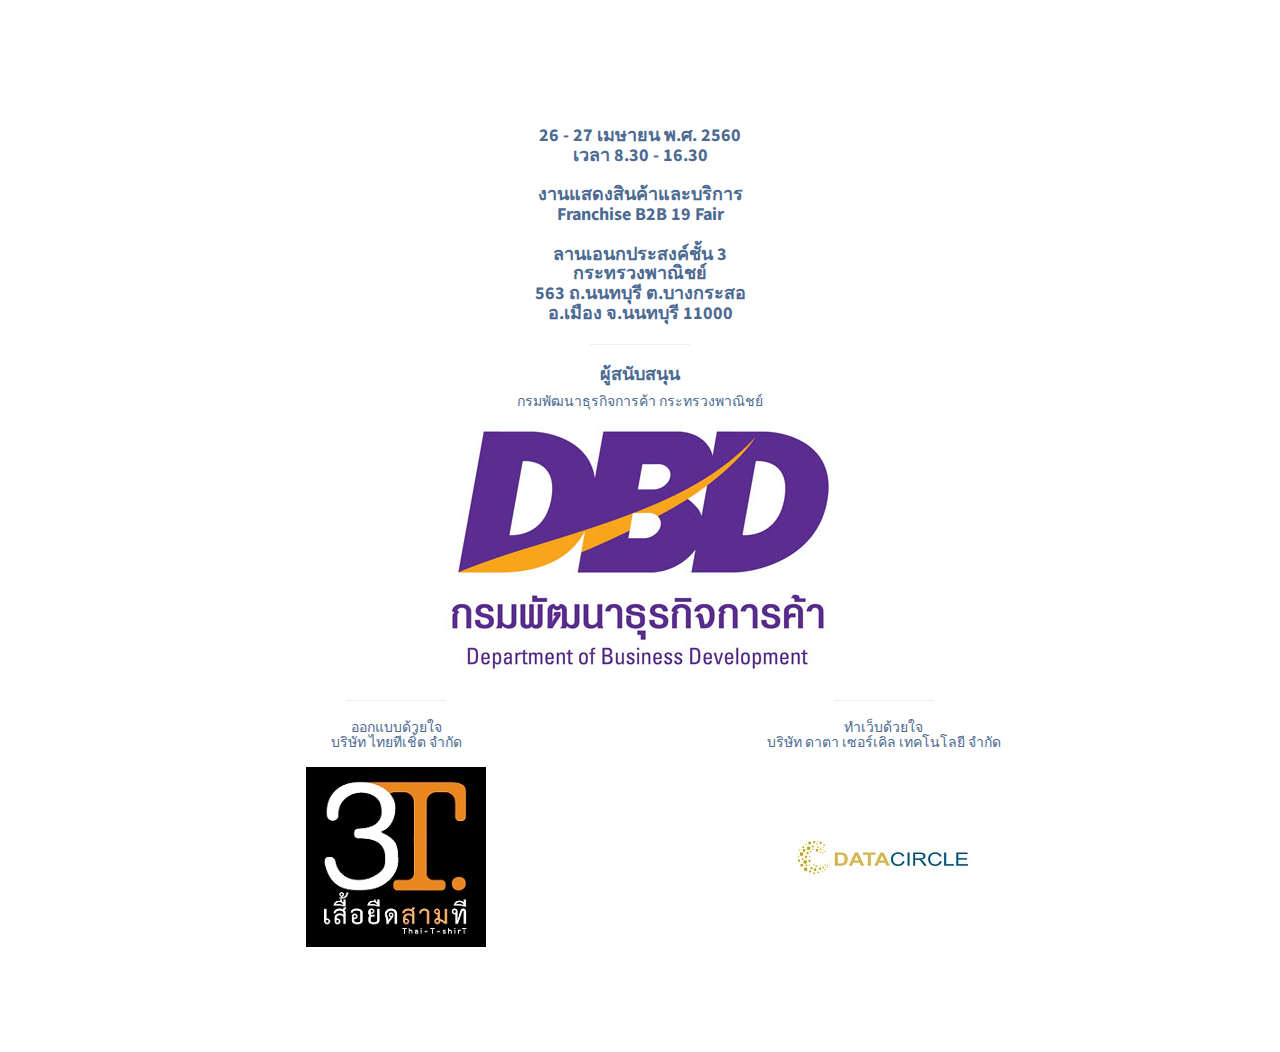
==== commit 800a53a4: "Add event time" ====
--- a/index.html
+++ b/index.html
@@ -61,8 +61,12 @@
         <div class="container">
             <div class="row">
                 <div class="col-lg-12 text-center">
-                  <h1>
-                  นับถอยหลัง<br>Franchise B2B 19 Fair<h1>
+                  <h2>
+                  งานแสดงสินค้าและบริการ<br>
+                  Franchise B2B 19 Fair<br>
+                  26 - 27 เมษายน พ.ศ. 2560<br>
+                  เวลา 8.30 - 16.30<br><br>
+                  นับถอยหลัง<br>Franchise B2B 19 Fair</h2>
                   <div id="clockdiv">
                     <div>
                       <span class="days"></span>
@@ -86,9 +90,6 @@
             <div class="row">
                 <div class="col-lg-12 text-center">
                     <h2>
-                    26-27 เมษายน พ.ศ. 2560<br><br>
-                    งานแสดงสินค้าและบริการ<br>
-                    Franchise B2B 19 Fair<br><br>
                     ลานเอนกประสงค์ ชั้น 3<br>
                     กระทรวงพาณิชย์ สนามบินน้ำ<br>
                     </h2>
@@ -300,7 +301,8 @@
             <div class="row">
                 <div class="col-lg-10 col-lg-offset-1 text-center">
                     <h4><strong>
-                    พุธที่ 26 และพฤหัสบดีที่ 27 เมษายน พ.ศ. 2560<br><br>
+                    26 - 27 เมษายน พ.ศ. 2560<br>
+                    เวลา 8.30 - 16.30<br><br>
                     งานแสดงสินค้าและบริการ<br>
                     Franchise B2B 19 Fair<br><br>
                     ลานเอนกประสงค์ชั้น 3<br>
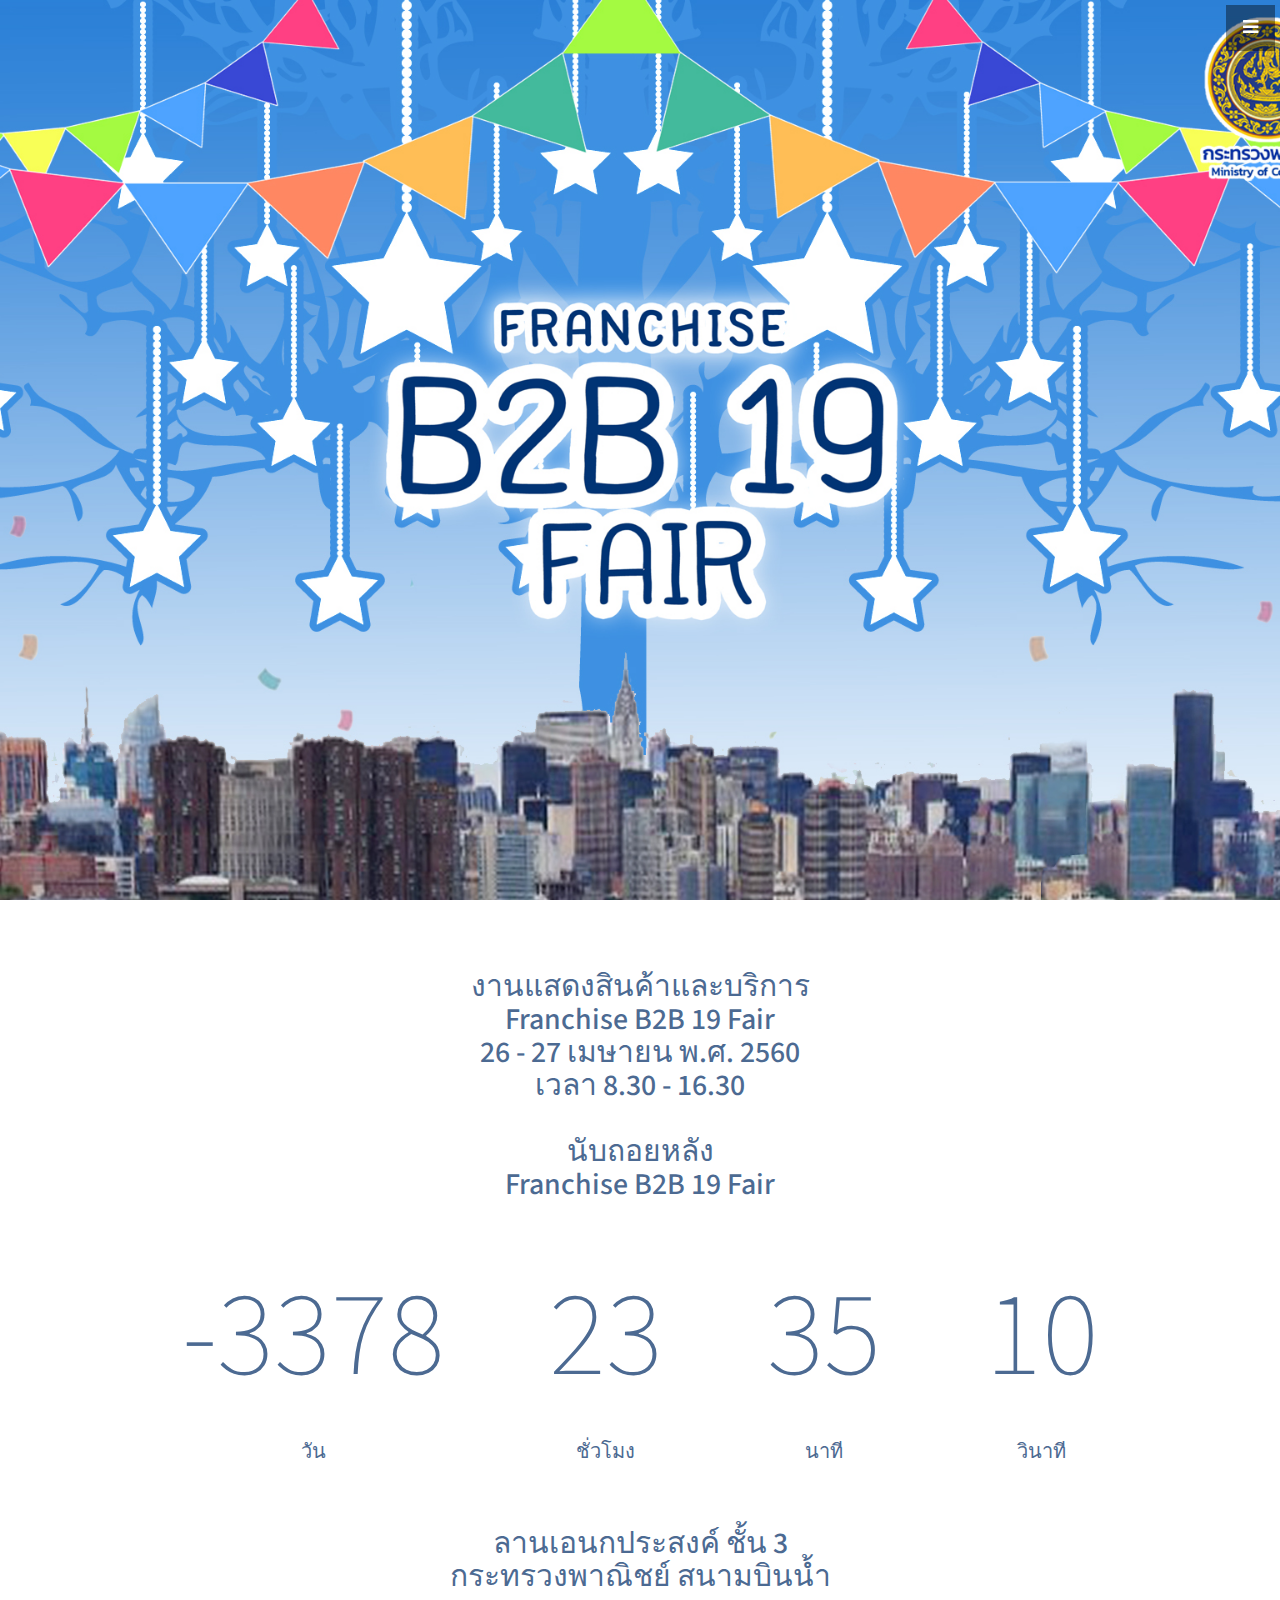
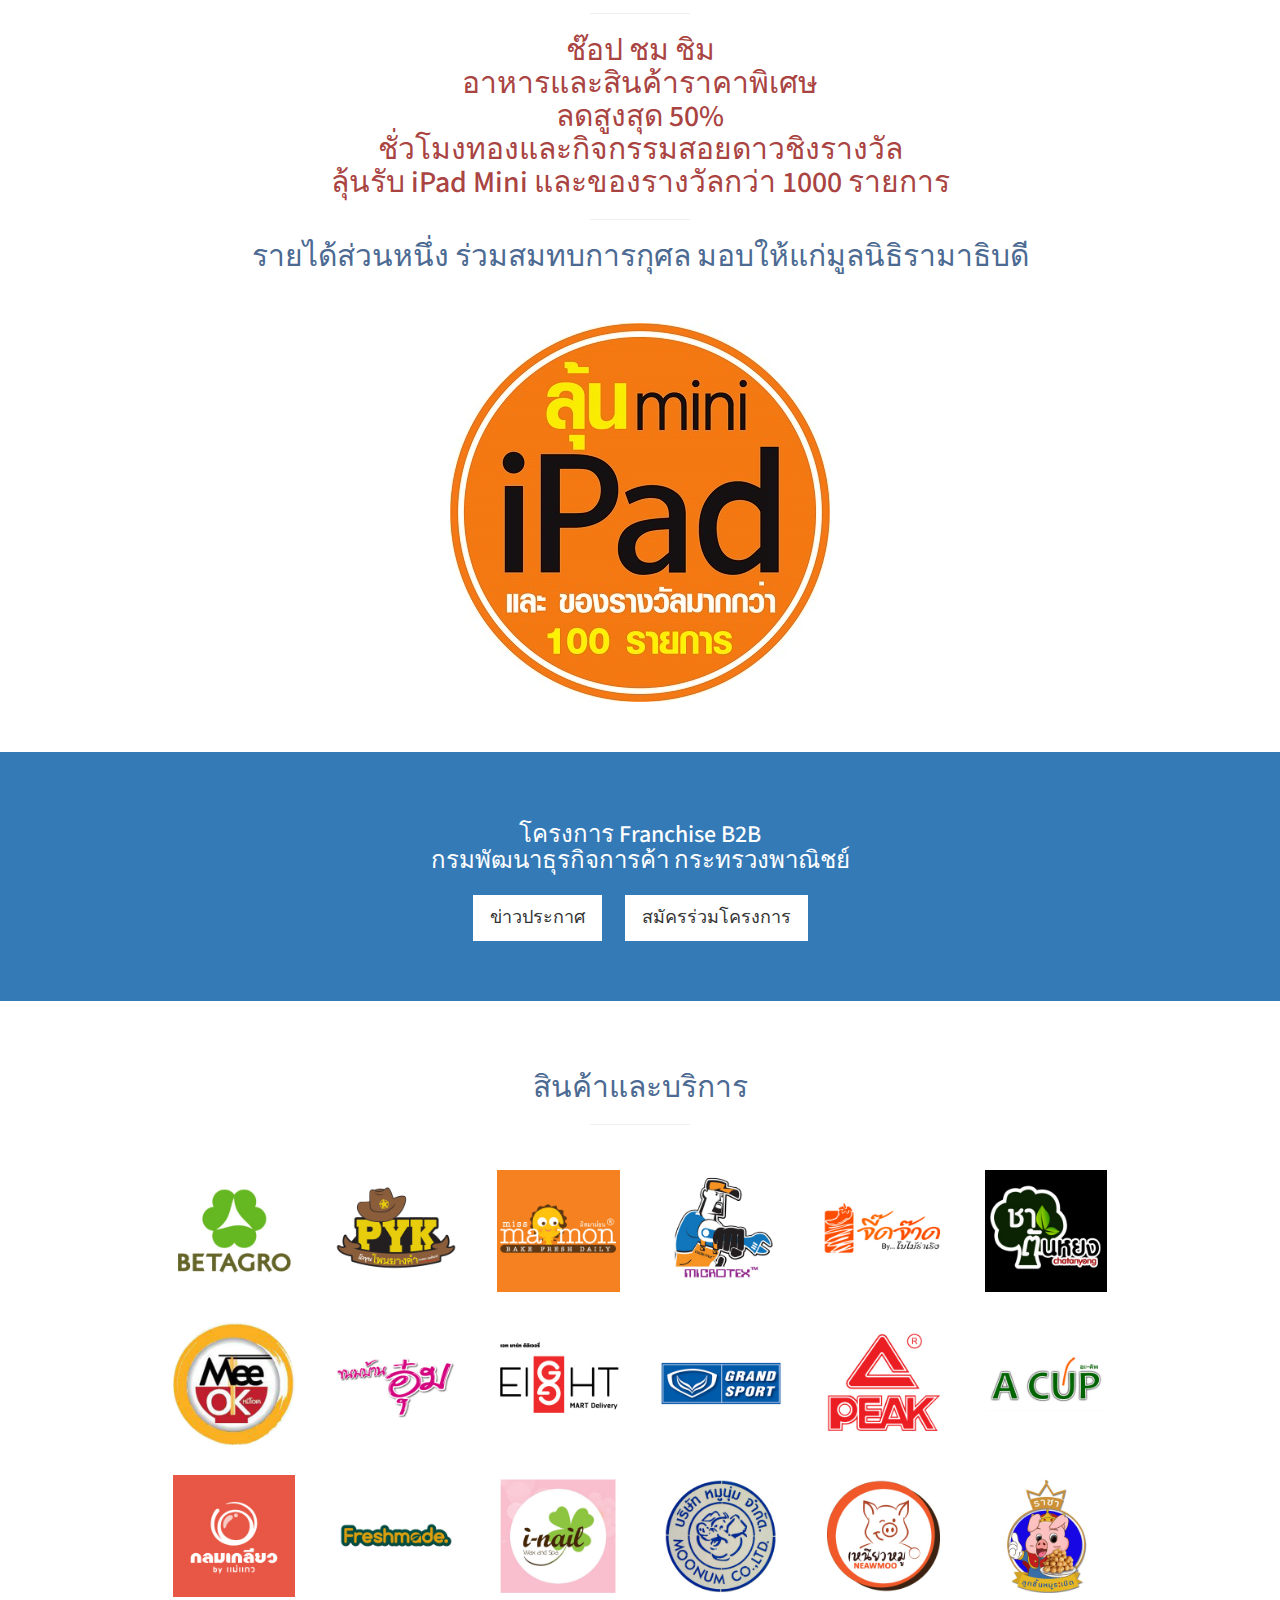
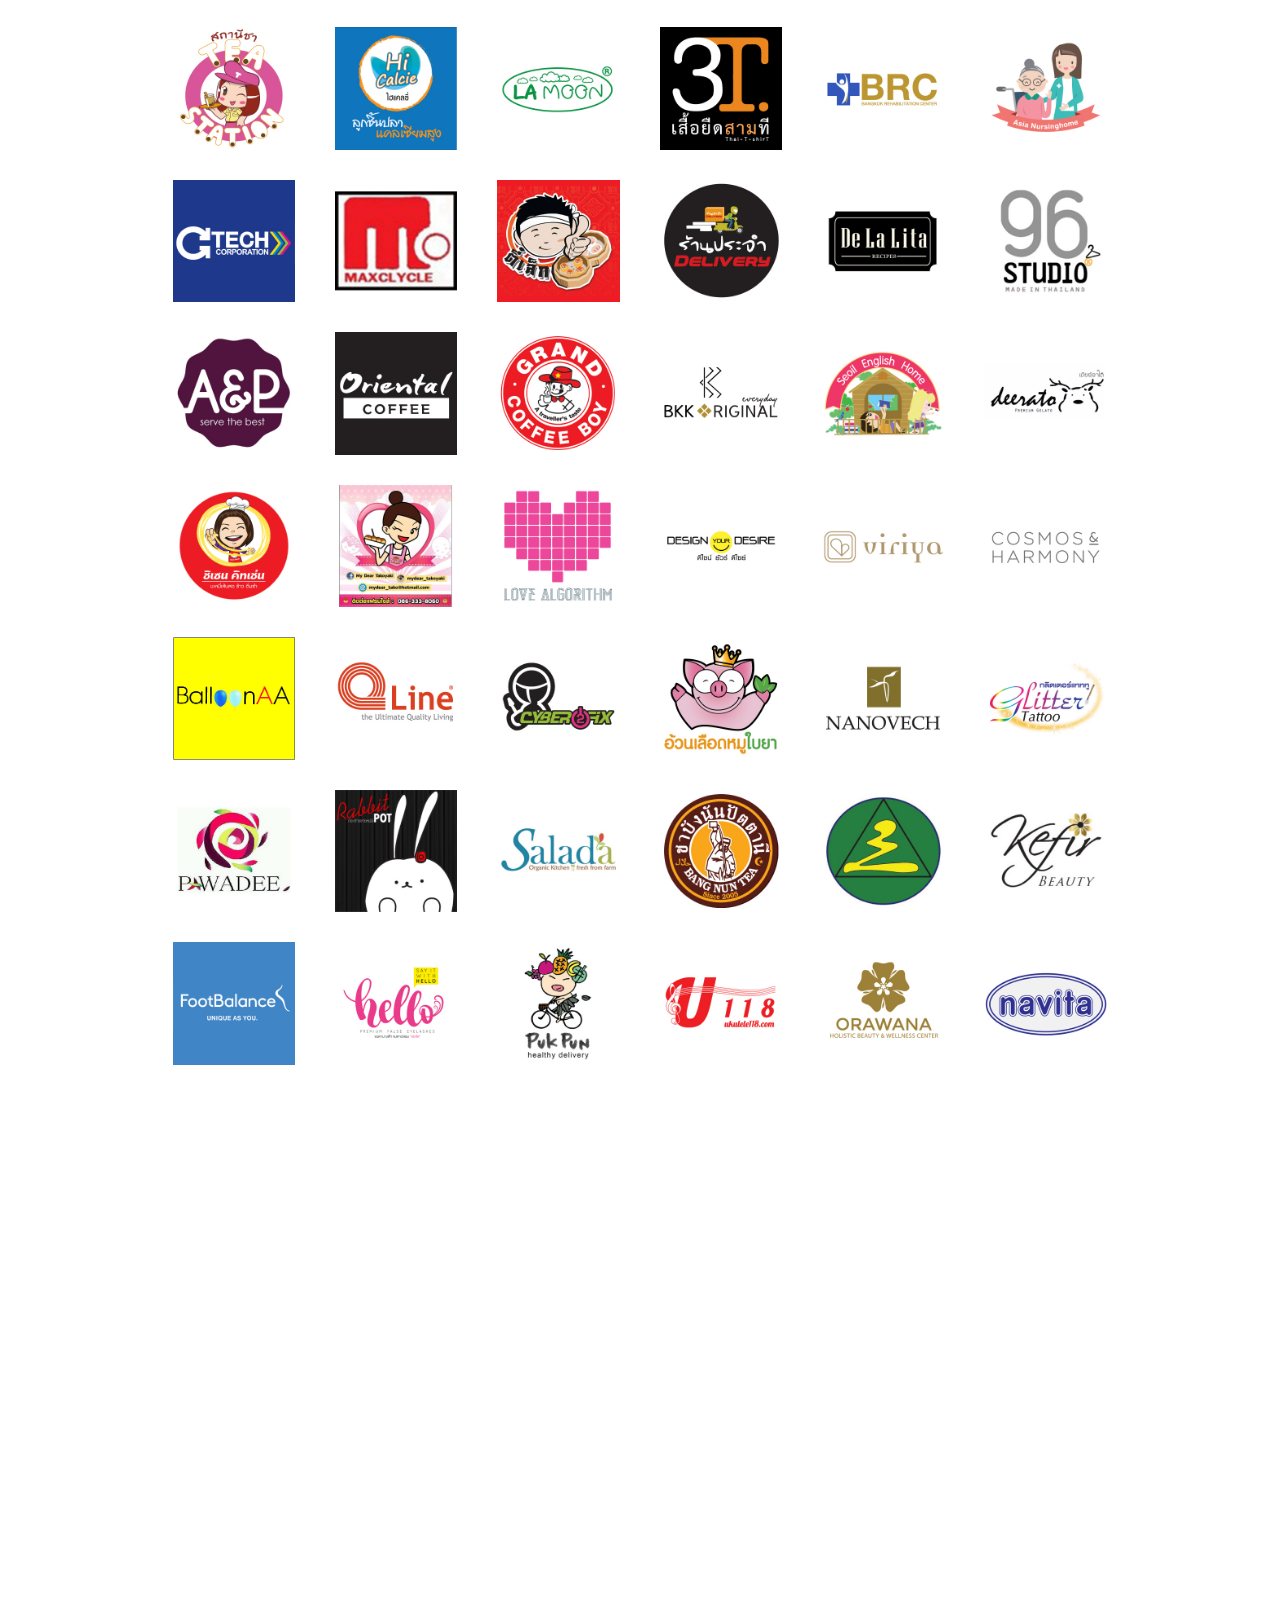
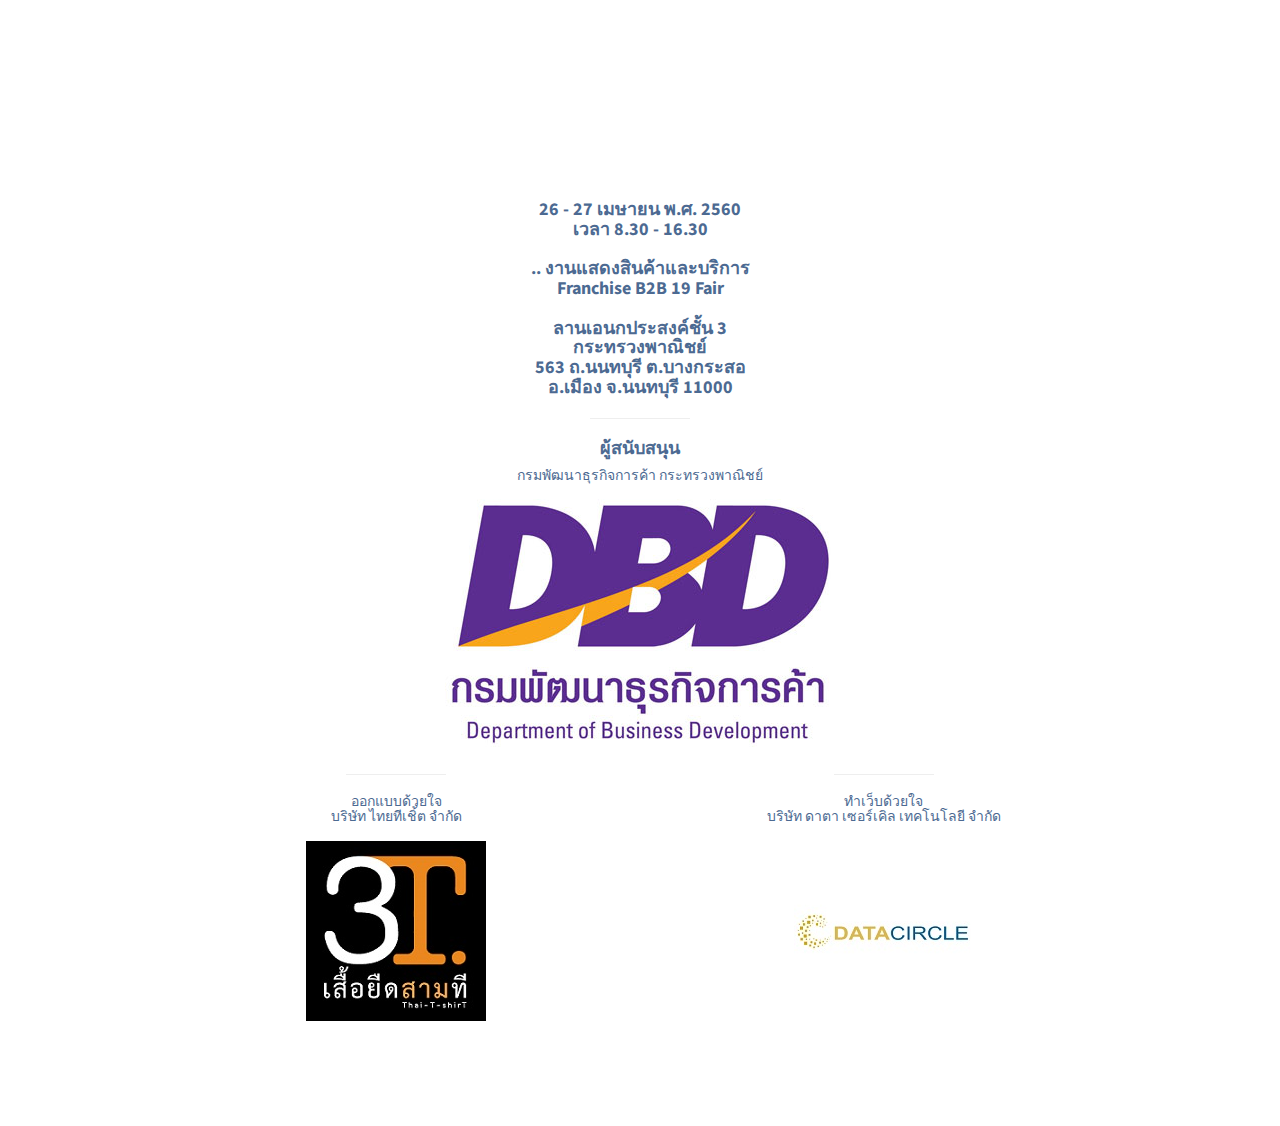
==== commit ff2bed82: "Add donation text" ====
--- a/index.html
+++ b/index.html
@@ -99,7 +99,11 @@
                     อาหารและสินค้าราคาพิเศษ<br>
                     ลดสูงสุด 50%<br>
                     ชั่วโมงทองและกิจกรรมสอยดาวชิงรางวัล</br>
-                    ลุ้นรับ iPad Mini และของรางวัลกว่า 1000 รายการ</h2><br><br>
+                    ลุ้นรับ iPad Mini และของรางวัลกว่า 1000 รายการ</h2>
+                    <hr class="small">
+                    <h2>
+                    รายได้ส่วนหนึ่ง ร่วมสมทบการกุศล มอบให้แก่มูลนิธิรามาธิบดี
+                    </h2><br><br>
                 </div>
                 <div class="col-lg-12 text-center">
                     <img class="img-responsive center-block" src="img/ipad.jpg"/>
@@ -302,7 +306,7 @@
                 <div class="col-lg-10 col-lg-offset-1 text-center">
                     <h4><strong>
                     26 - 27 เมษายน พ.ศ. 2560<br>
-                    เวลา 8.30 - 16.30<br><br>
+                    เวลา 8.30 - 16.30<br><br>..
                     งานแสดงสินค้าและบริการ<br>
                     Franchise B2B 19 Fair<br><br>
                     ลานเอนกประสงค์ชั้น 3<br>
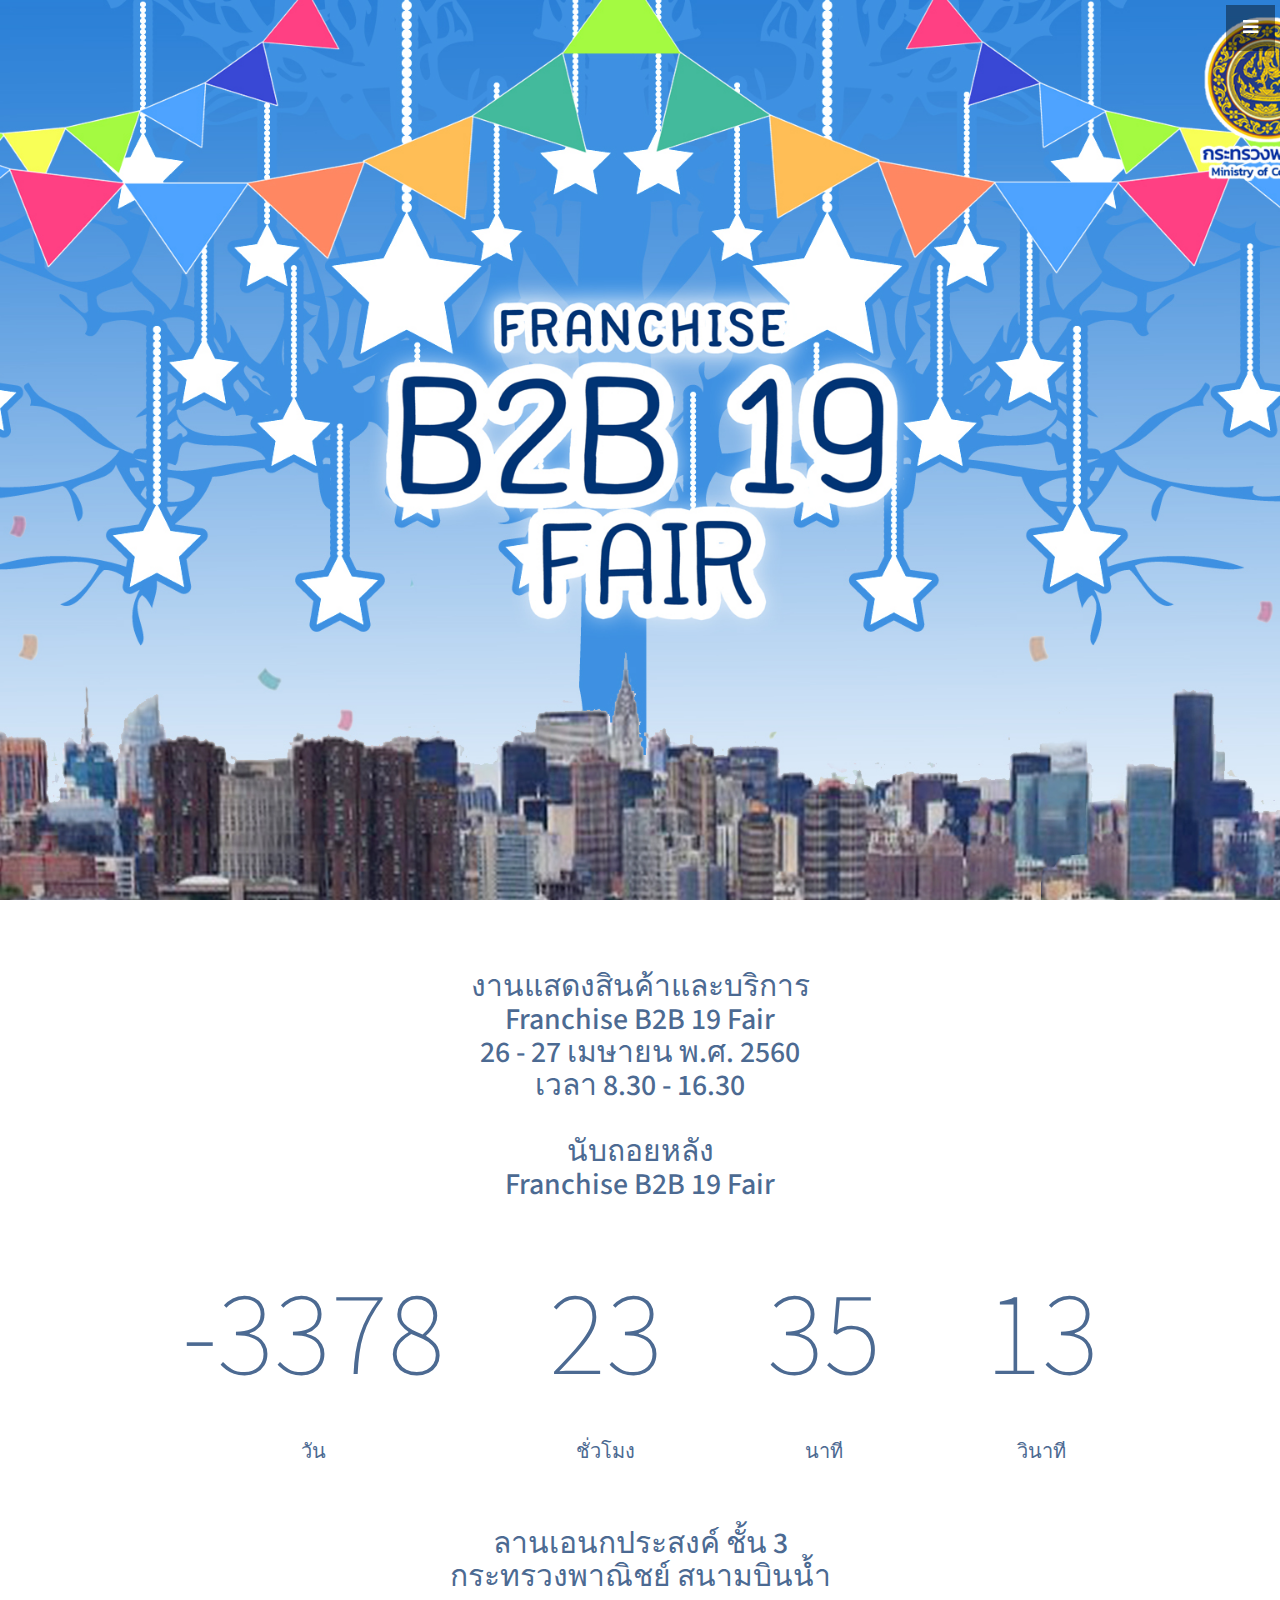
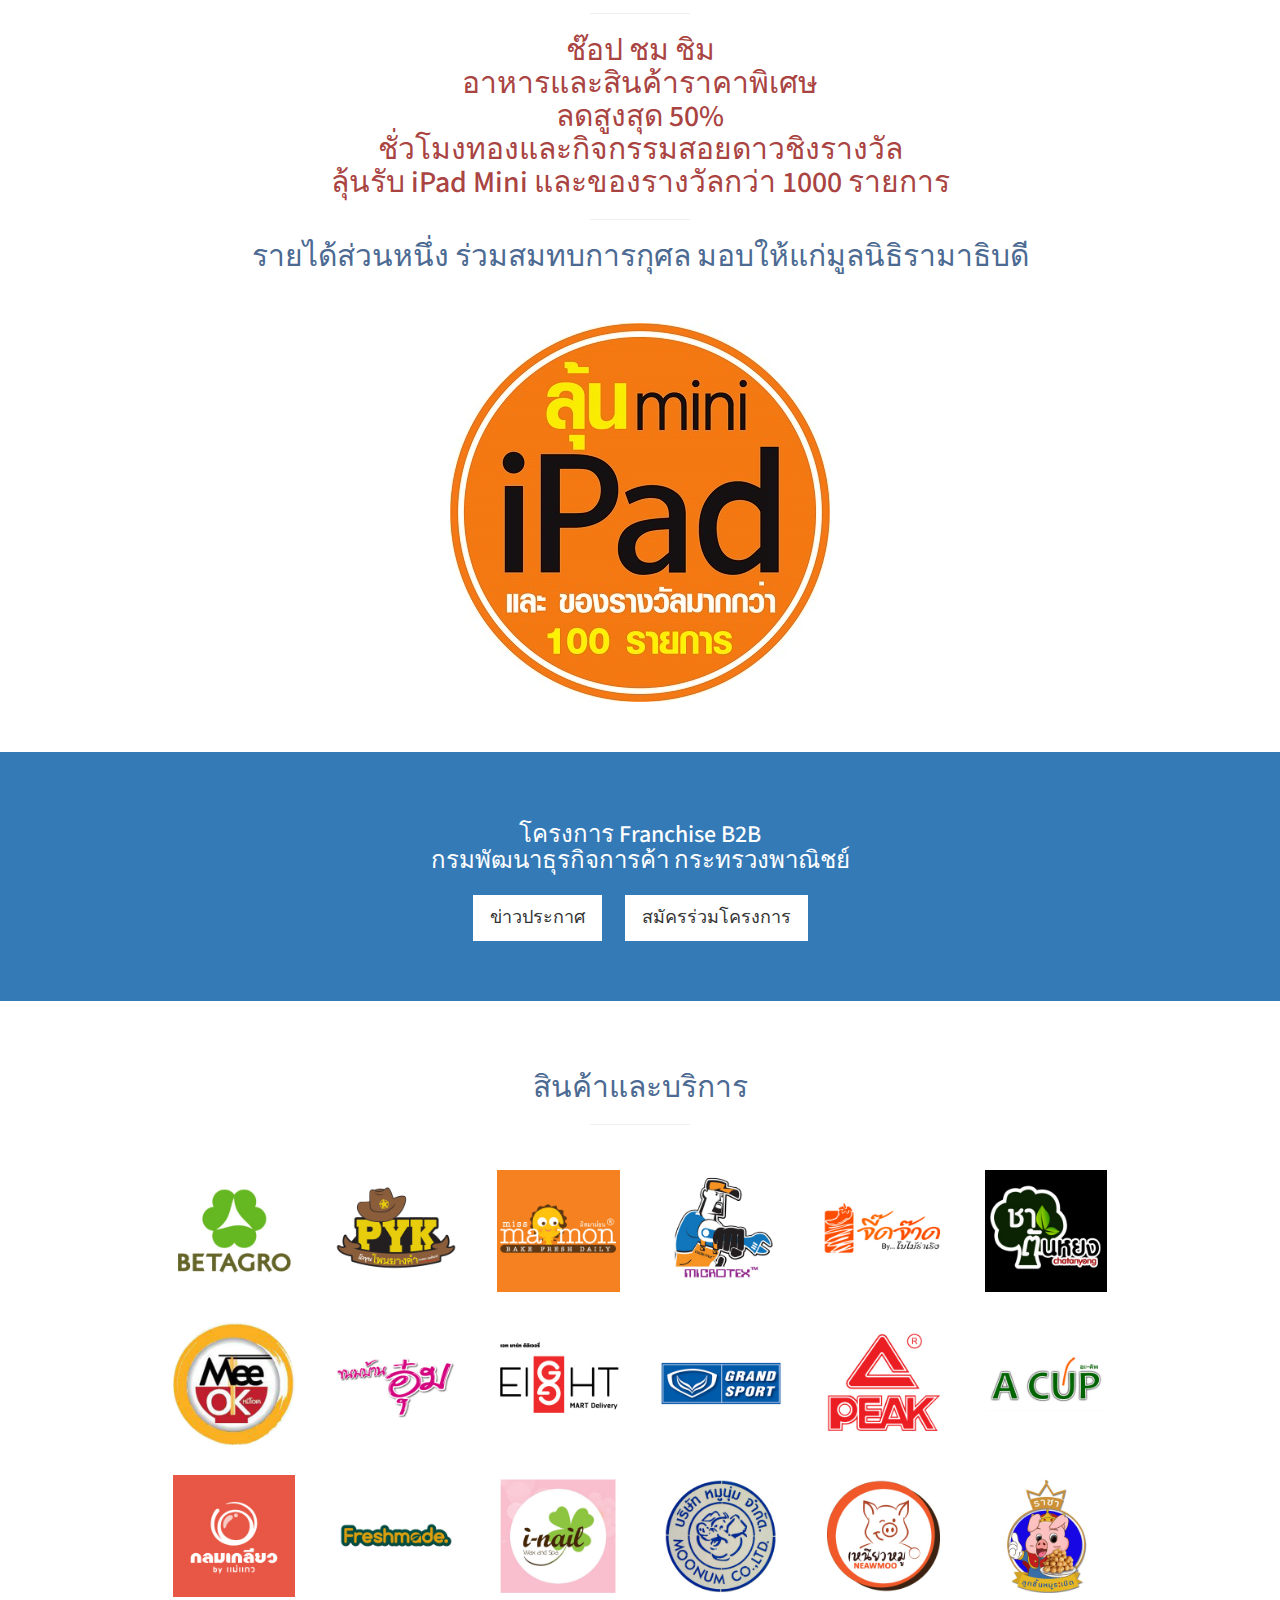
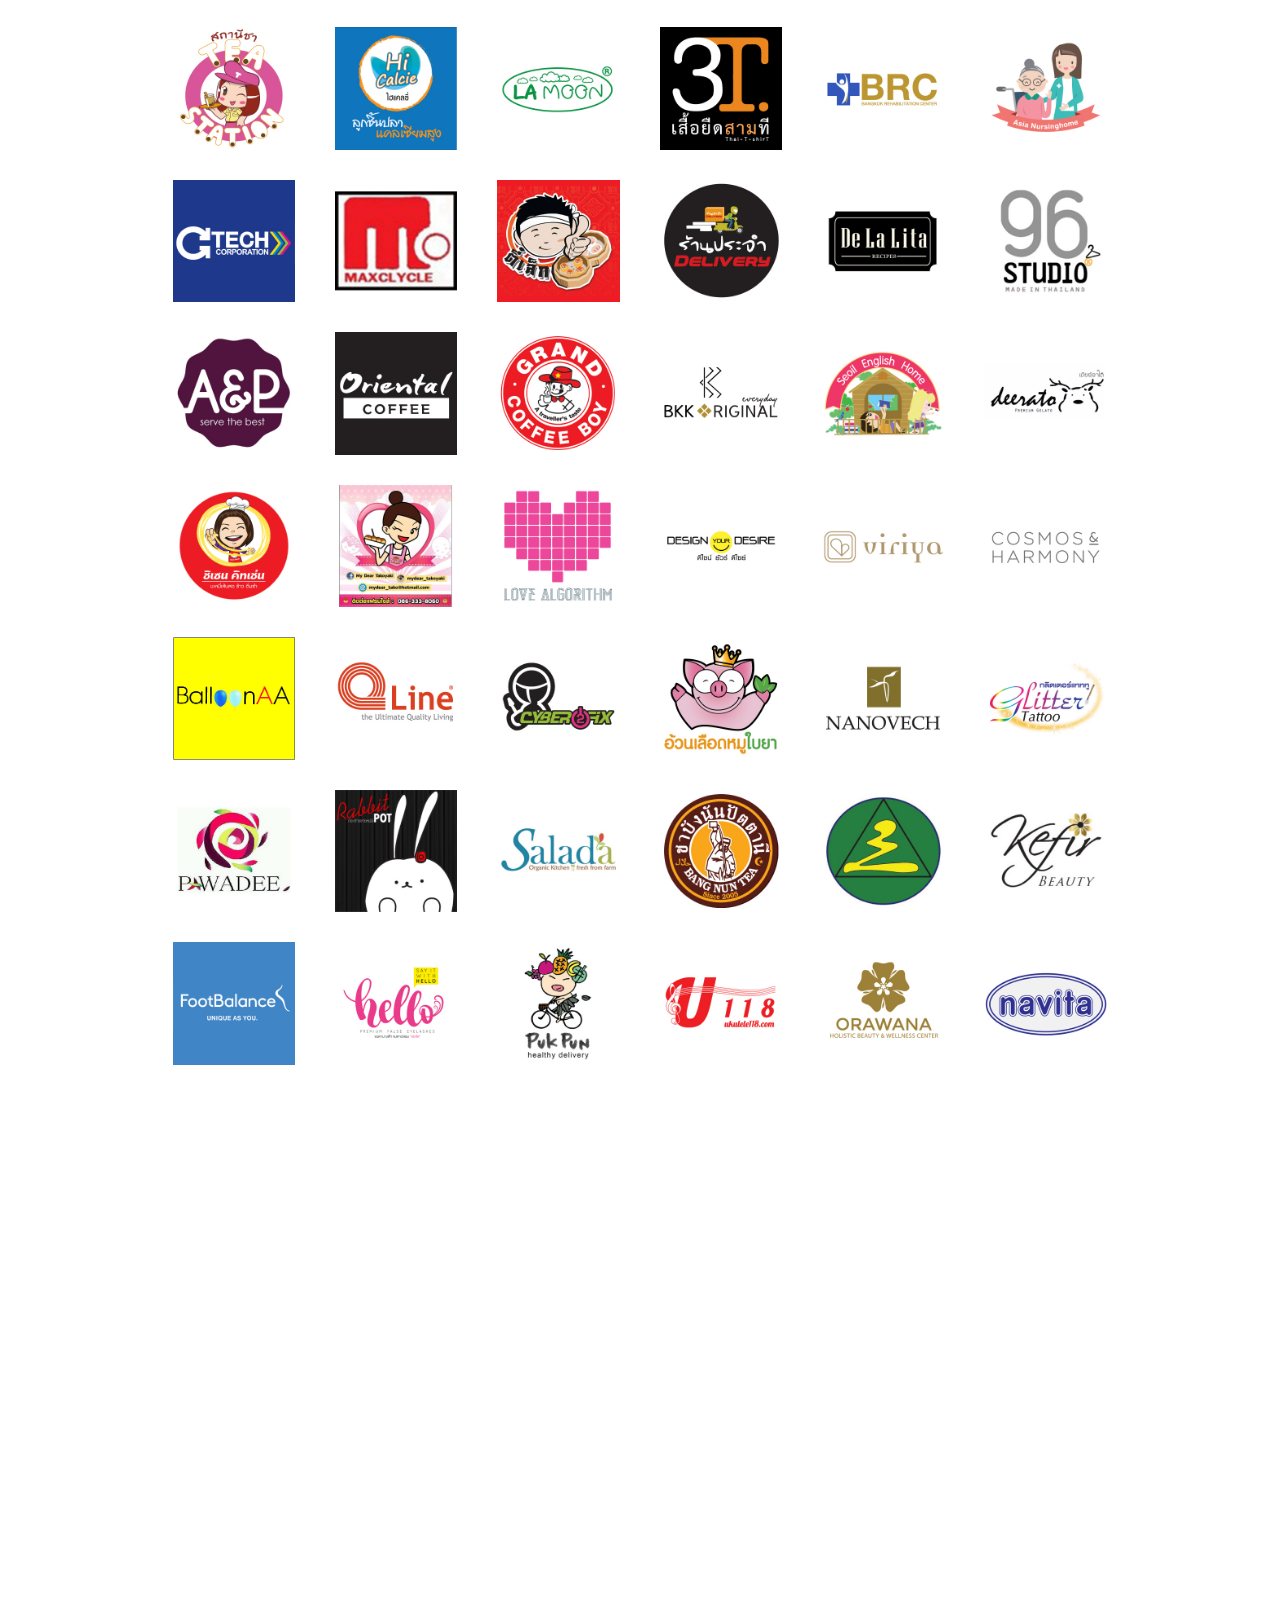
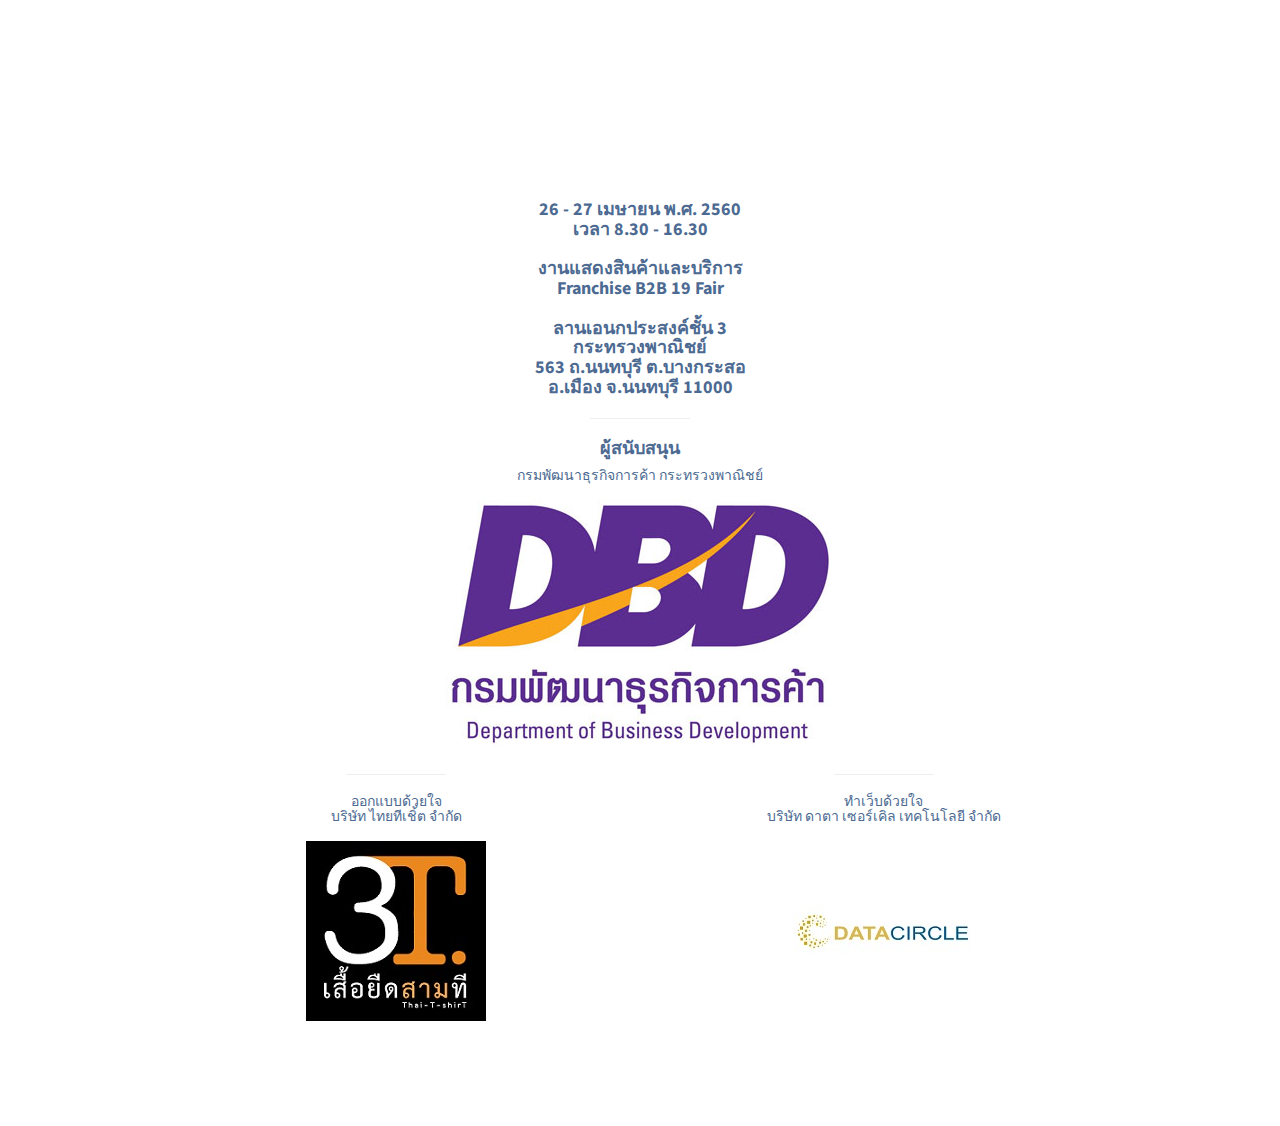
==== commit 9d41b70e: "Remove .." ====
--- a/index.html
+++ b/index.html
@@ -306,7 +306,7 @@
                 <div class="col-lg-10 col-lg-offset-1 text-center">
                     <h4><strong>
                     26 - 27 เมษายน พ.ศ. 2560<br>
-                    เวลา 8.30 - 16.30<br><br>..
+                    เวลา 8.30 - 16.30<br><br>
                     งานแสดงสินค้าและบริการ<br>
                     Franchise B2B 19 Fair<br><br>
                     ลานเอนกประสงค์ชั้น 3<br>
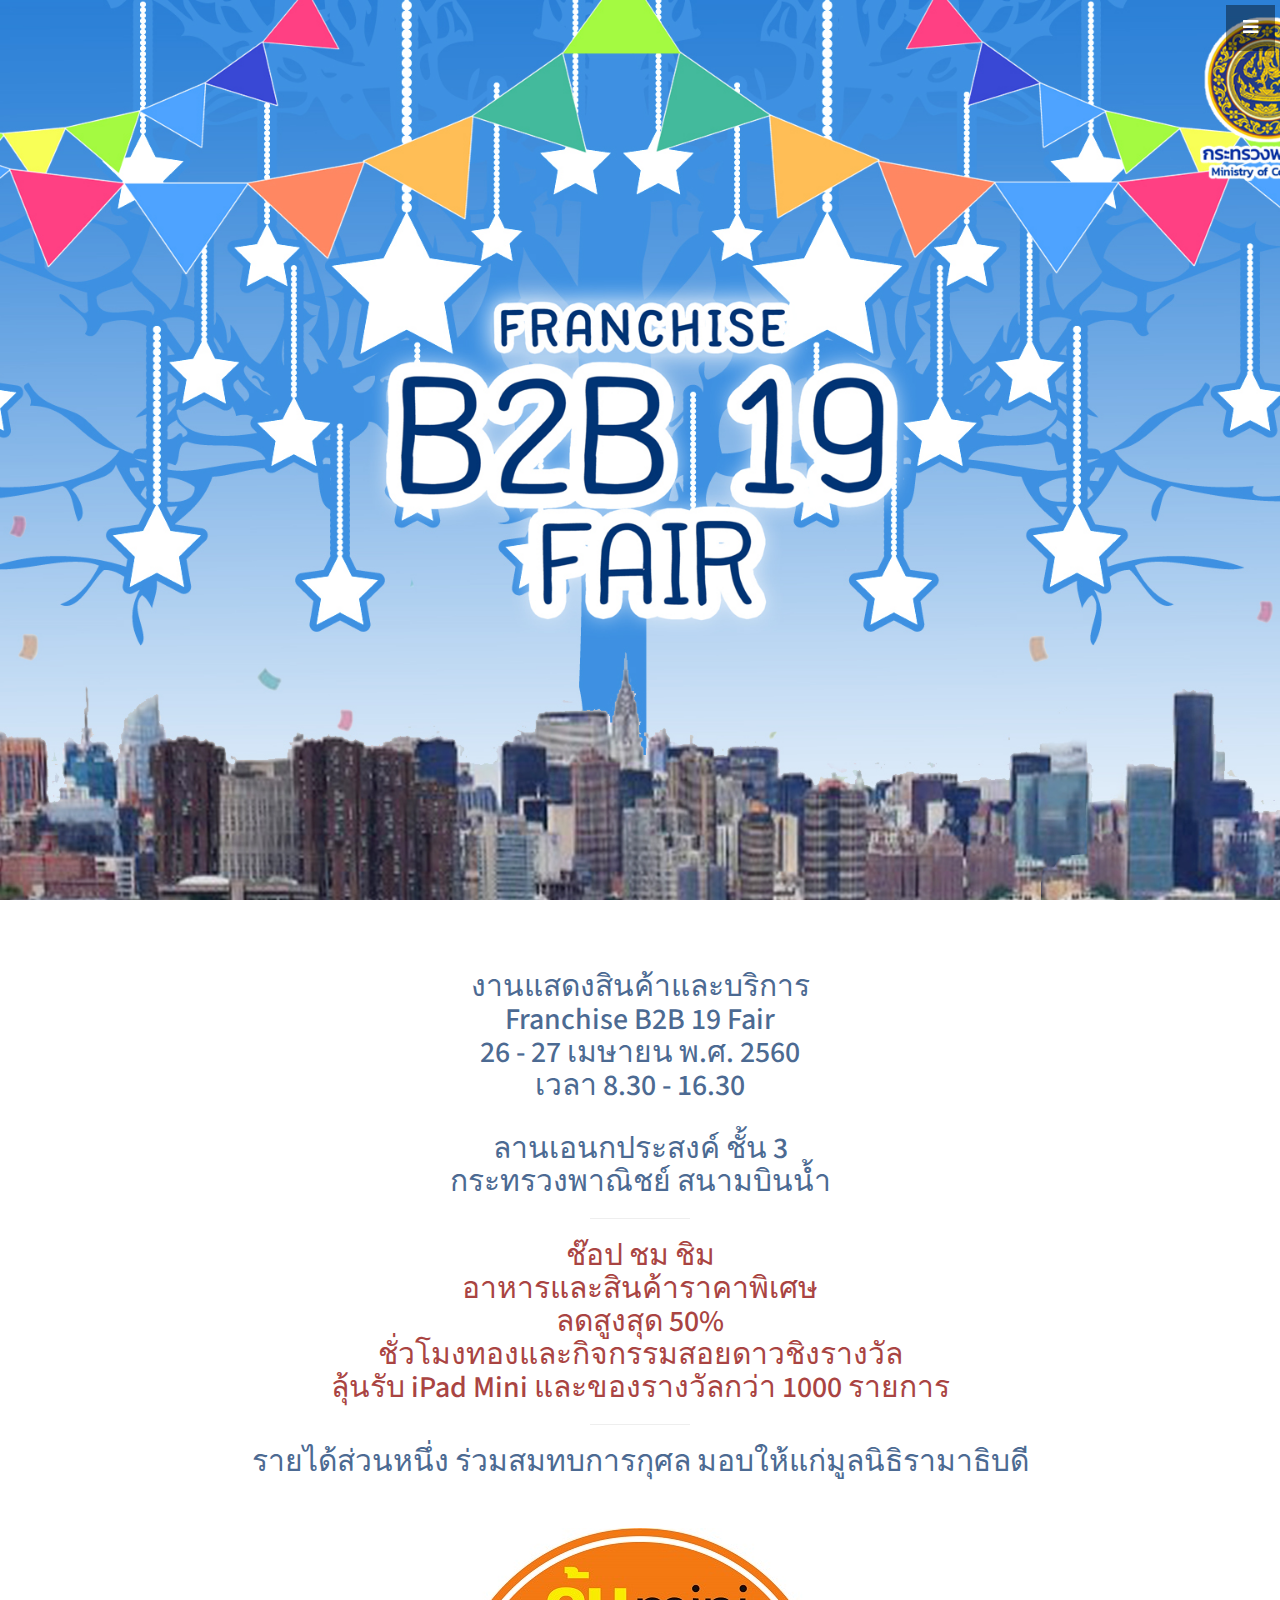
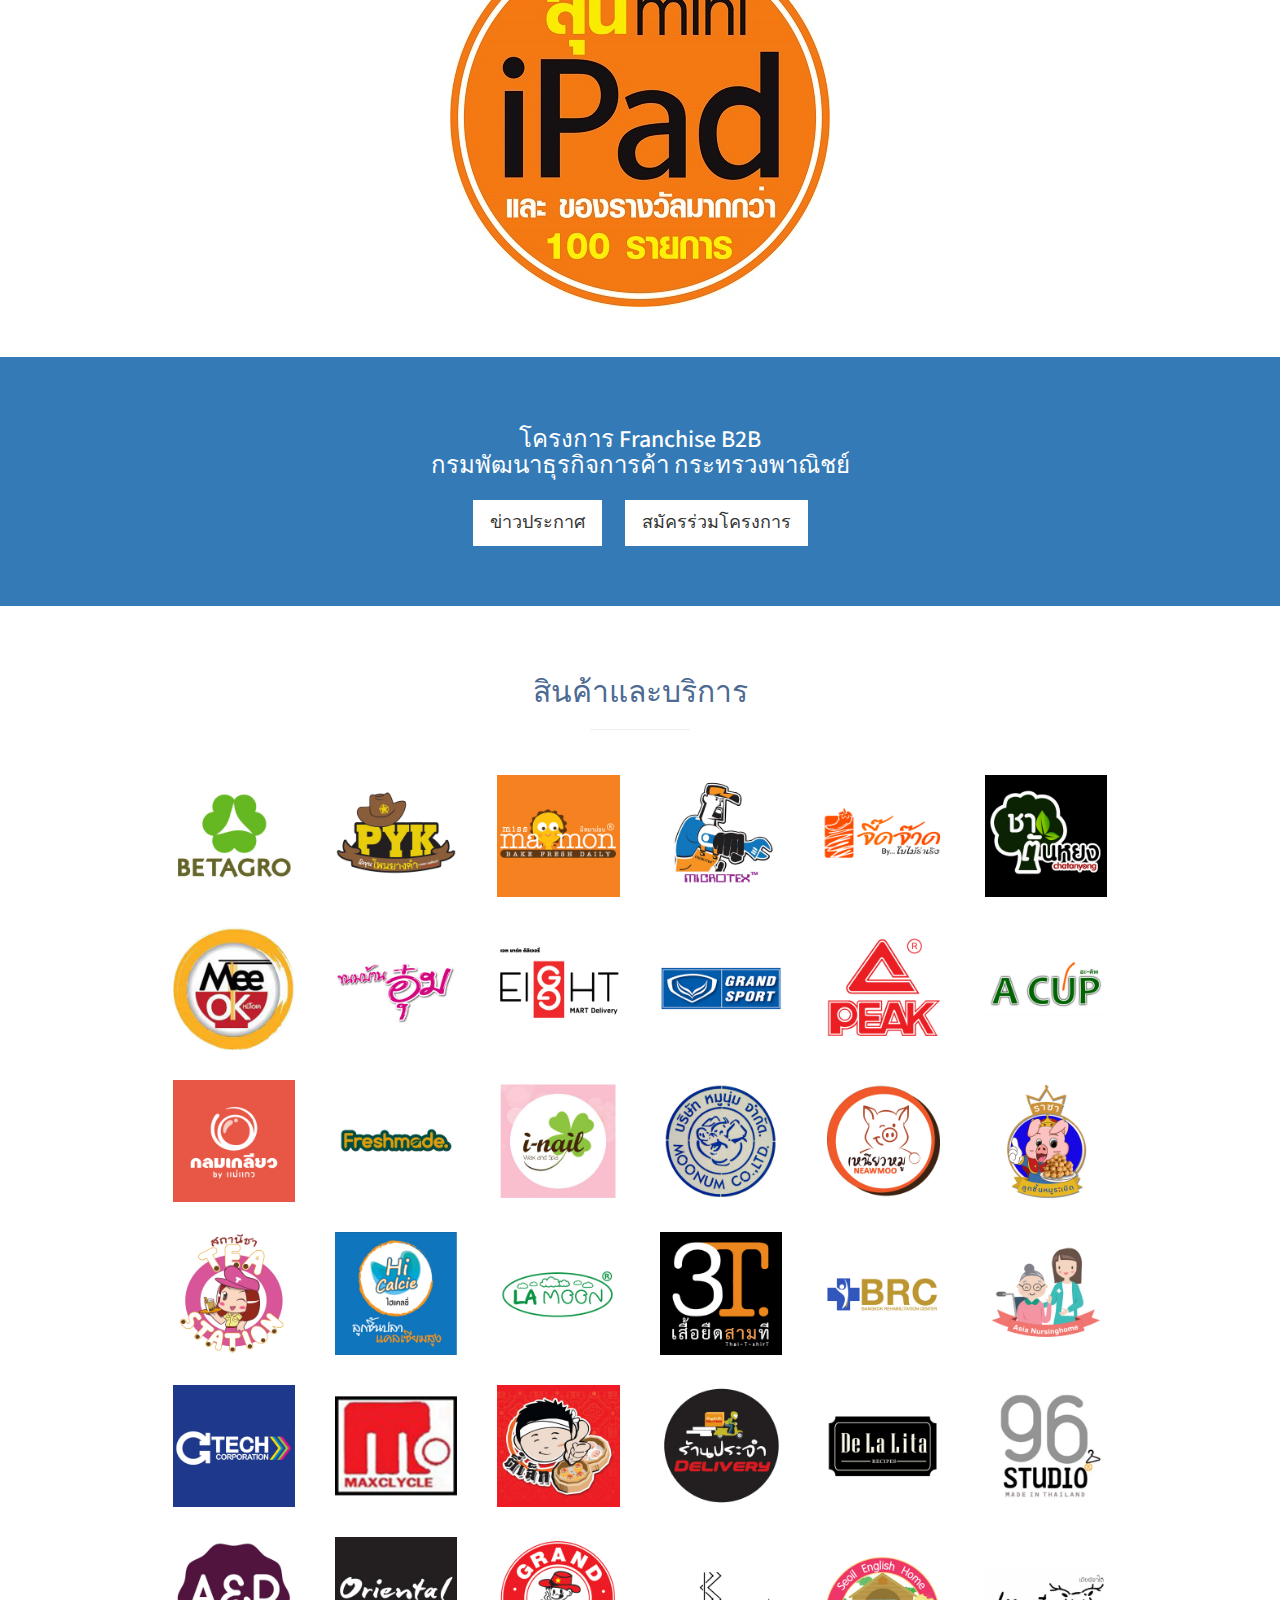
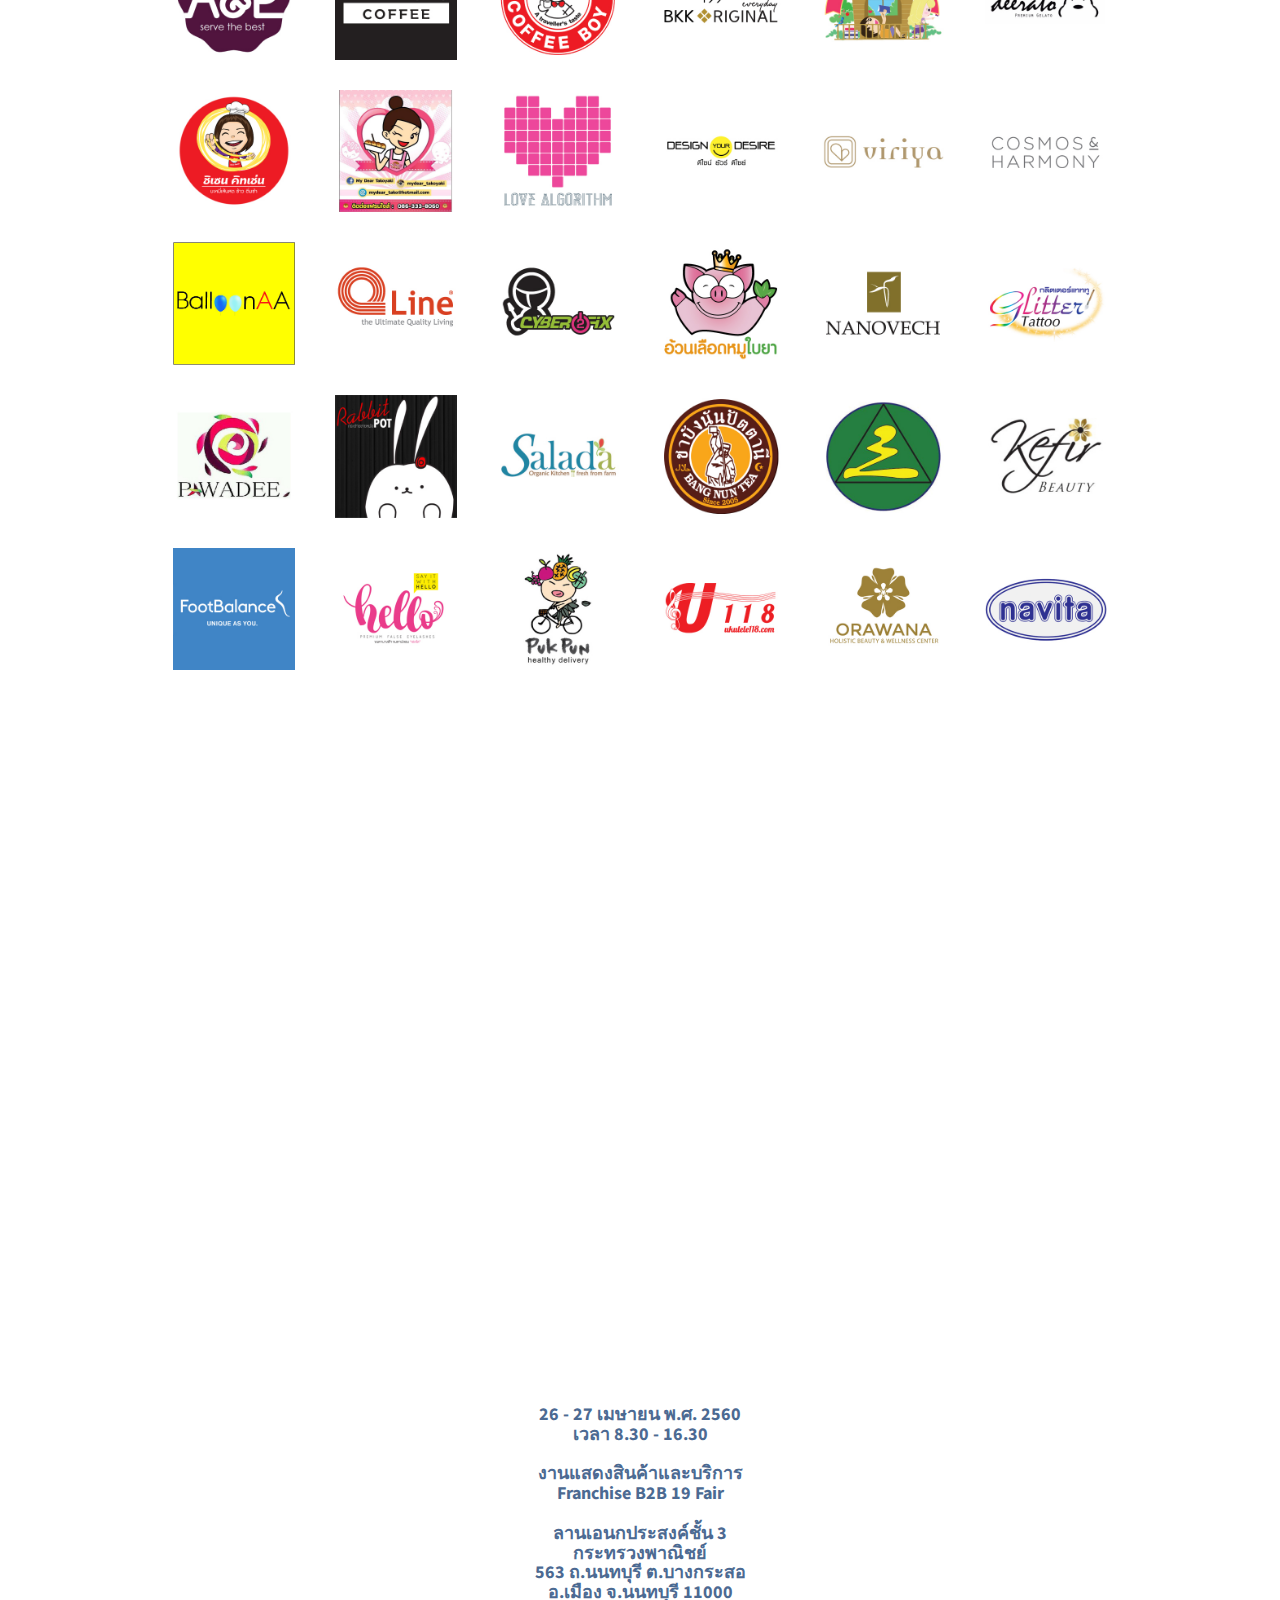
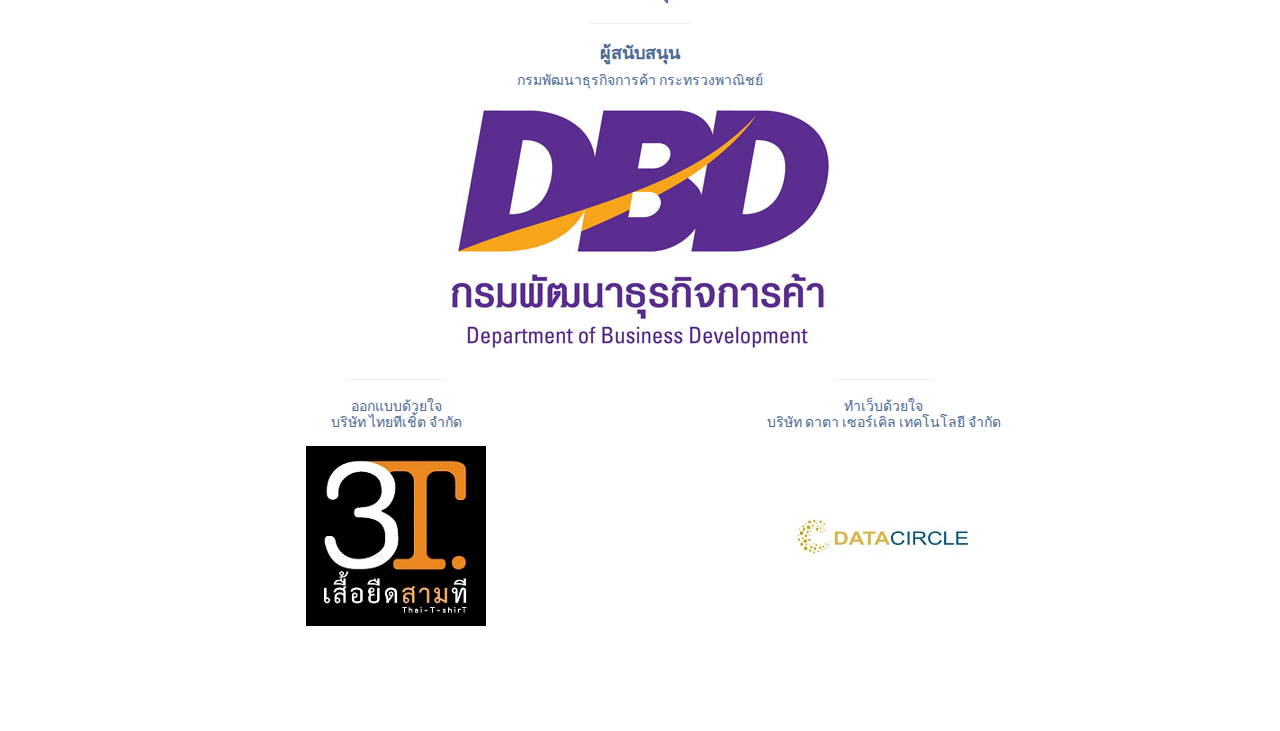
==== commit 64171dcf: "Remove countdown time" ====
--- a/index.html
+++ b/index.html
@@ -65,8 +65,8 @@
                   งานแสดงสินค้าและบริการ<br>
                   Franchise B2B 19 Fair<br>
                   26 - 27 เมษายน พ.ศ. 2560<br>
-                  เวลา 8.30 - 16.30<br><br>
-                  นับถอยหลัง<br>Franchise B2B 19 Fair</h2>
+                  เวลา 8.30 - 16.30<br>
+                  <!-- นับถอยหลัง<br>Franchise B2B 19 Fair</h2>
                   <div id="clockdiv">
                     <div>
                       <span class="days"></span>
@@ -84,7 +84,7 @@
                       <span class="seconds"></span>
                       <div class="smalltext">วินาที</div>
                     </div>
-                  </div>
+                  </div>-->
                 </div>
             </div>
             <div class="row">
